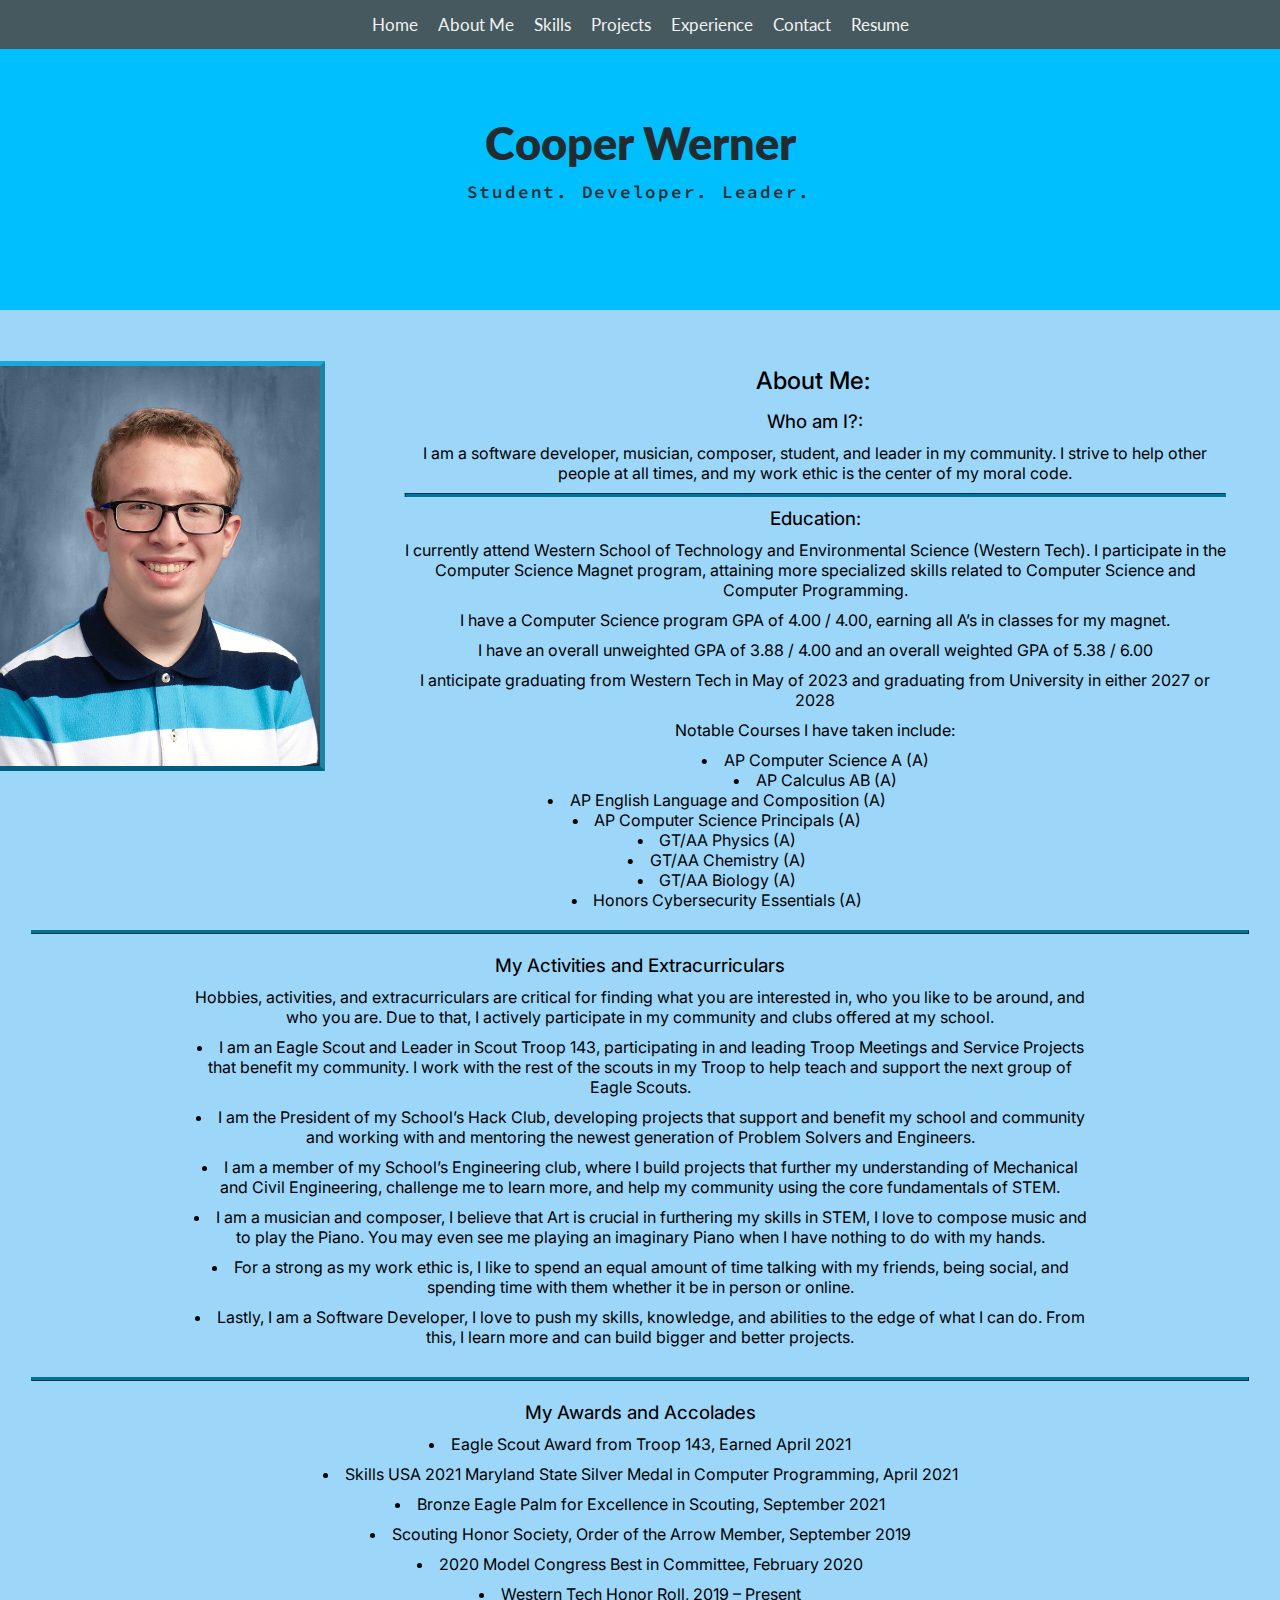
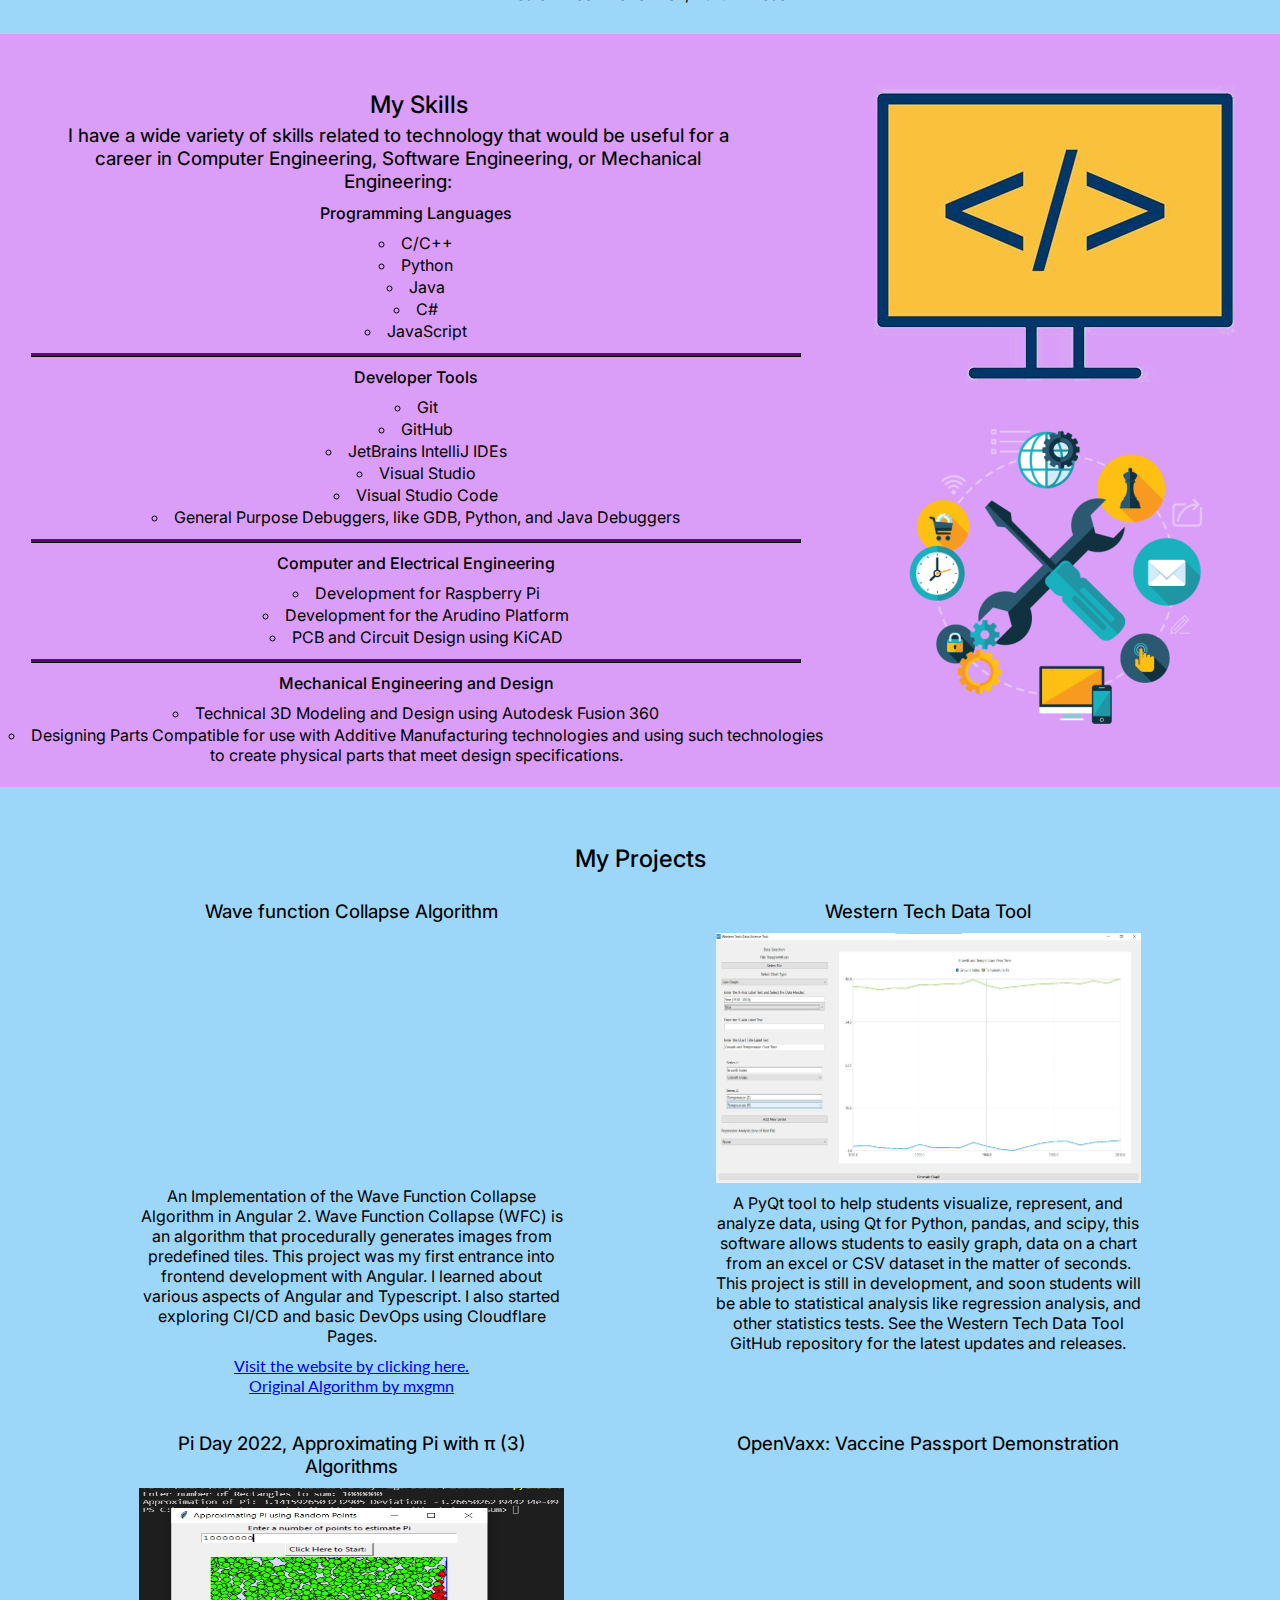
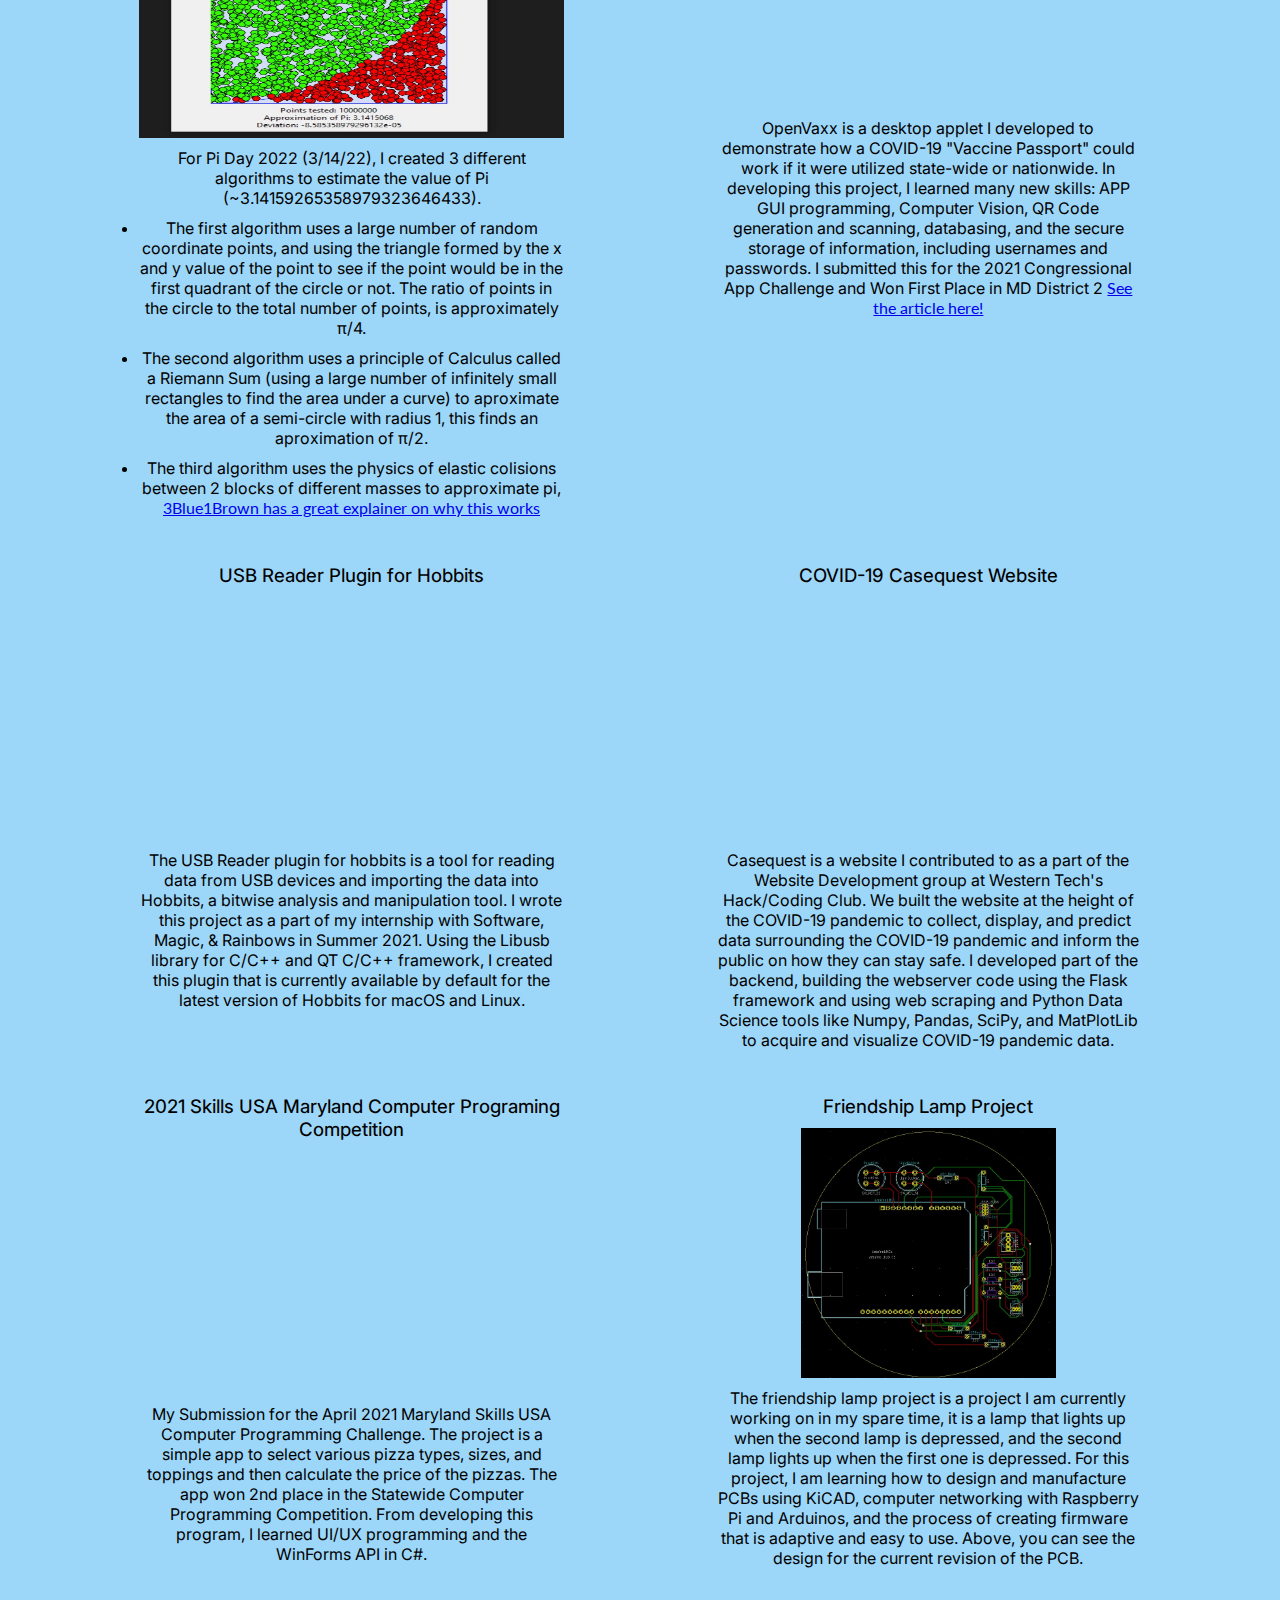
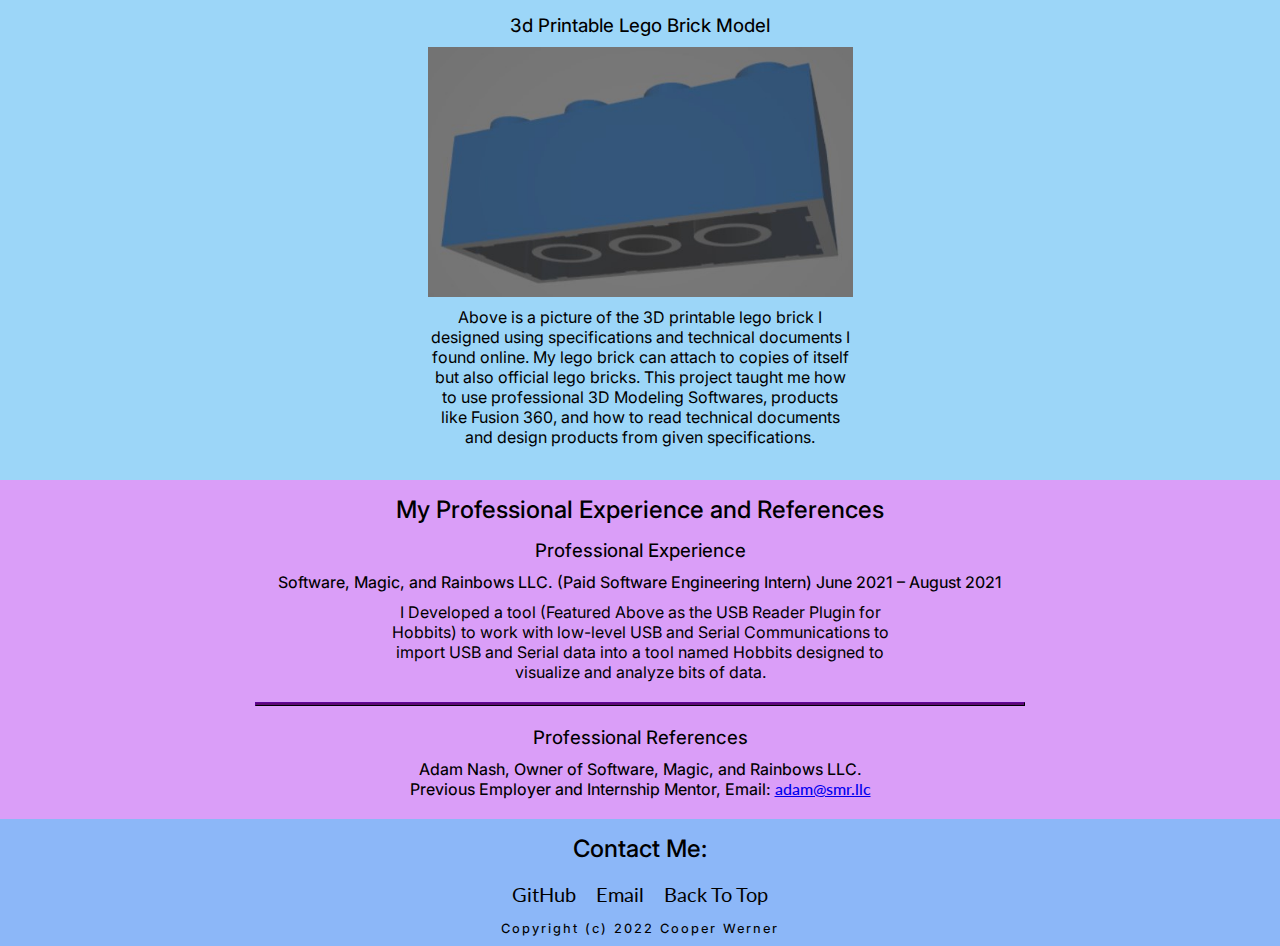
==== index.html @ 03517756 "fix(typo): fix typos in index.html" ====
<!DOCTYPE html>

<html>
    <head>
        <meta charset="utf-8">
        <meta http-equiv="X-UA-Compatible" content="IE=edge">
        <meta http-equiv='cache-control' content='no-cache'> 
        <meta http-equiv='expires' content='0'> 
        <meta http-equiv='pragma' content='no-cache'>
        <title>Cooper Werner</title>
        <meta name="description" content="">
        <meta name="viewport" content="width=device-width, initial-scale=1">
        <link rel="stylesheet" href="assets/css/portfolio.css">
        <link rel="shortcut icon" type="image/jpg" href="assets/img/favicon.png">
    </head>
    <body>
        <header>
        <!-- The Modal -->
        <div id="myModal" class="modal">
            <!-- Modal content -->
            <div class="modal-content">
            <span class="close">&times;</span>
            <h2>Contact Me: </h2>
            <div class="contact">
                <a href="https://github.com/CooperW824" target="none">GitHub</a>
                <!-- <a href="https://linkedin.com" target="none">LinkedIn</a> -->
                <a href="mailto:cooperwerner824@gmail.com">Email</a>       
            </div>
            </div>
        </div>
        <div class="topnav" id="top_nav">
            <a class="nav" href="#home">Home</a>
            <a class="nav" href="#about">About Me</a>
            <a class="nav" href="#skills">Skills</a> 
            <a class="nav" href="#projects">Projects</a>
            <a class="nav" href="#experience">Experience</a>
            <a class="nav" id="contact">Contact</a>
            <a class="nav" href="assets/downloadables/CooperWernerResume2021.pdf" download="">Resume</a>
        </div>
        <div id="home" class="banner">
            <div id="bannerText">
                <h1>Cooper Werner</h1>
                <div class = "typewriter"> 
                    <p>Student. Developer. Leader.</p>
                </div>
            </div>
            
        </div>    
        </header>
        <div id="about">
            <div id="pad"></div>
            <div id="about_img">
                <img src="assets/img/cooperwerner.JPG" alt ="cooperwerner.jpg">
            </div>
            <div id="about_text">               
                <h2>About Me:</h2>
                <h3>Who am I?: </h3>
                <p>I am a software developer, musician, composer, student, and leader in my community. I strive to help other people at all times, and my work ethic is the center of my moral code. </p>
                <hr class="aboutHr">
                <div id="education">
                    <h3>Education:</h3>
                    <p>I currently attend Western School of Technology and Environmental Science (Western Tech). I participate in the Computer Science Magnet program, attaining more specialized skills related to Computer Science and Computer Programming.</p>
                    <p>I have a Computer Science program GPA of 4.00 / 4.00, earning all A’s in classes for my magnet.</p>
                    <p>I have an overall unweighted GPA of 3.88 / 4.00 and an overall weighted GPA of 5.38 / 6.00 </p>
                    <p>I anticipate graduating from Western Tech in May of 2023 and graduating from University in either 2027 or 2028</p>
                    <p>Notable Courses I have taken include:</p>
                        <ul id="courseList">
                            <li>AP Computer Science A (A)</li>    
                            <li>AP Calculus AB (A)</li>    
                            <li>AP English Language and Composition (A)</li>
                            <li>AP Computer Science Principals (A)</li>    
                            <li>GT/AA Physics (A)</li>   
                            <li>GT/AA Chemistry (A)</li>    
                            <li> GT/AA Biology (A)</li>   
                            <li>Honors Cybersecurity Essentials (A)</li>                   
                        </ul>
                </div>
            </div>
            <hr class="bigRule">
            <div id="pad5"></div>
            <div id="activities">
                <h3>My Activities and Extracurriculars</h3>
                <p>Hobbies, activities, and extracurriculars are critical for finding what you are interested in, who you like to be around, and who you are. Due to that, I actively participate in my community and clubs offered at my school.</p>
                <ul id="activeList">
                    <li>I am an Eagle Scout and Leader in Scout Troop 143, participating in and leading Troop Meetings and Service Projects that benefit my community. I work with the rest of the scouts in my Troop to help teach and support the next group of Eagle Scouts.</li>
                    <li>I am the President of my School’s Hack Club, developing projects that support and benefit my school and community and working with and mentoring the newest generation of Problem Solvers and Engineers.</li>
                    <li>I am a member of my School’s Engineering club, where I build projects that further my understanding of Mechanical and Civil Engineering, challenge me to learn more, and help my community using the core fundamentals of STEM. </li>
                    <li>I am a musician and composer, I believe that Art is crucial in furthering my skills in STEM, I love to compose music and to play the Piano. You may even see me playing an imaginary Piano when I have nothing to do with my hands.</li>
                    <li>For a strong as my work ethic is, I like to spend an equal amount of time talking with my friends, being social, and spending time with them whether it be in person or online.</li>
                    <li>Lastly, I am a Software Developer, I love to push my skills, knowledge, and abilities to the edge of what I can do. From this, I learn more and can build bigger and better projects. </li>
                </ul>
            </div>
            <hr class="bigRule">
            <div id="pad5"></div>
            <div id="awards">
                <h3>My Awards and Accolades</h3>
                <ul id="awardList">
                    <li>Eagle Scout Award from Troop 143, Earned April 2021</li>
                    <li>Skills USA 2021 Maryland State Silver Medal in Computer Programming, April 2021</li>
                    <li>Bronze Eagle Palm for Excellence in Scouting, September 2021</li>
                    <li>Scouting Honor Society, Order of the Arrow Member, September 2019</li>
                    <li>2020 Model Congress Best in Committee, February 2020</li>
                    <li>Western Tech Honor Roll, 2019 – Present</li>  
                </ul>
            </div>
        </div> 
        
        <div id="skills">
            <div id="pad"></div>
            <div id="skills_img">
                <img src="assets/img/programming.png" alt="programming picture">
                <img id = "Brick3D" src="assets/img/0_2hDtrnQa_8jv6S0K.png" alt="programming picture 2">
            </div>
            <h2>My Skills</h2>
            <div id="skills_text">
                <h3>I have a wide variety of skills related to technology that would be useful for a career in Computer Engineering, Software Engineering, or Mechanical Engineering:</h3>
                <ul id="skills_types">
                    <li>
                        <p class="skill_header">Programming Languages</p>
                        <ul class="skill_list">
                            <li>C/C++</li>
                            <li>Python</li>
                            <li>Java</li>
                            <li>C#</li>
                            <li>JavaScript</li>
                        </ul>
                    </li> 
                    <div id="pad5"></div>
                    <hr id="skillRule">                    
                    <li>
                        <p class="skill_header">Developer Tools</p>
                        <ul class="skill_list">
                            <li>Git</li>
                            <li>GitHub</li>
                            <li>JetBrains IntelliJ IDEs</li>
                            <li>Visual Studio</li>
                            <li>Visual Studio Code</li>
                            <li>General Purpose Debuggers, like GDB, Python, and Java Debuggers</li>
                        </ul>
                    </li>
                    <div id="pad5"></div>
                    <hr id="skillRule">                   
                    <li>
                        <p class="skill_header">Computer and Electrical Engineering</p>
                        <ul class="skill_list">
                            <li>Development for Raspberry Pi</li>
                            <li>Development for the Arudino Platform</li>
                            <li>PCB and Circuit Design using KiCAD</li>
                        </ul>
                    </li>
                    <div id="pad5"></div>
                    <hr id="skillRule">                   
                    <li>
                        <p class="skill_header">Mechanical Engineering and Design</p>
                        <ul class="skill_list">
                            <li>Technical 3D Modeling and Design using Autodesk Fusion 360</li>
                            <li>Designing Parts Compatible for use with Additive Manufacturing technologies and using such technologies to create physical parts that meet design specifications.</li>
                        </ul>
                    </li>
                </ul>
                <div id="pad5"></div>
                <div id="pad5"></div>
            </div>
        </div>
        <div id="projects">
            <div id="pad"></div>
            <h2>My Projects </h2>
            <div id="projectsFlex">
                <div class="projectBox">
                    <h3>Wave function Collapse Algorithm</h3>
                    <embed src="https://wave-function-collapse.pages.dev" style="width:100%; height: 239px;"> 
                    <p>
                        An Implementation of the Wave Function Collapse Algorithm in Angular 2. Wave Function Collapse (WFC) is an algorithm that procedurally
                        generates images from predefined tiles. This project was my first entrance into frontend development with Angular. I learned about various aspects of Angular and
                        Typescript. I also started exploring CI/CD and basic DevOps using Cloudflare Pages.                        
                    </p>
                    <div id="links">
                        <a href="https://wave-function-collapse.pages.dev">Visit the website by clicking here.</a>
                        <br>
                        <a href="https://github.com/mxgmn/WaveFunctionCollapse">Original Algorithm by mxgmn</a>
                    </div>
                </div>
                <div class="projectBox">
                    <h3>Western Tech Data Tool</h3>
                    <div id="projectPicture2"><img src="assets/img/WTDataTool.jpg" alt="PCB design"></div>   
                    <p>
                        A PyQt tool to help students visualize, represent, and analyze data, using Qt for Python, pandas, and scipy, this
                        software allows students to easily graph, data on a chart from an excel or CSV dataset in the matter of seconds. 
                        This project is still in development, and soon students will be able to statistical analysis like regression analysis,
                        and other statistics tests. See the Western Tech Data Tool GitHub repository for the latest updates and releases.                        
                    </p>
                </div>
                <div class="projectBox">
                    <h3>Pi Day 2022, Approximating Pi with π (3) Algorithms </h3>
                    <div id="projectPicture2"><img src="assets/img/EstimatingPi.jpg" alt="PCB design"></div>   
                    <p>
                        For Pi Day 2022 (3/14/22), I created 3 different algorithms to estimate the value of Pi (~3.14159265358979323646433).                           
                    </p>
                    <ul>
                        <li>The first algorithm uses a large number of random coordinate points, and using the triangle formed by the x and y value of the point
                            to see if the point would be in the first quadrant of the circle or not. The ratio of points in the circle to the total number of points, is approximately π/4.
                        </li>
                        <li>
                            The second algorithm uses a principle of Calculus called a Riemann Sum (using a large number of infinitely small rectangles to find the area under a curve)
                             to aproximate the area of a semi-circle with radius 1, this finds an aproximation of π/2.
                        </li>
                        <li>
                            The third algorithm uses the physics of elastic colisions between 2 blocks of different masses to approximate pi, 
                            <a href="https://www.youtube.com/watch?v=jsYwFizhncE">3Blue1Brown has a great explainer on why this works</a>
                        </li>
                    </ul>
                </div>
                <div class="projectBox">
                    <h3>OpenVaxx: Vaccine Passport Demonstration</h3>
                    <iframe width="100%" height="239" src="https://www.youtube.com/embed/t2nIKnYKtTw" title="YouTube video player" frameborder="0" allow="accelerometer; autoplay; clipboard-write; encrypted-media; gyroscope; picture-in-picture" allowfullscreen></iframe>
                    <p>
                        OpenVaxx is a desktop applet I developed to demonstrate how a COVID-19 "Vaccine Passport" could work if it were utilized state-wide or nationwide.
                         In developing this project, I learned many new skills: APP GUI programming, Computer Vision, QR Code generation and scanning, databasing, 
                         and the secure storage of information, including usernames and passwords. I submitted this for the 2021 Congressional App Challenge and Won First Place in MD District 2
                         <a href = "https://www.congressionalappchallenge.us/21-MD02/"> See the article here!</a>
                    </p>
                </div>
                <div class="projectBox">
                    <h3>USB Reader Plugin for Hobbits</h3>
                    <iframe width="100%" height="239" src="https://www.youtube.com/embed/eZGY9nt4B2k" title="YouTube video player" frameborder="0" allow="accelerometer; autoplay; clipboard-write; encrypted-media; gyroscope; picture-in-picture" allowfullscreen></iframe>
                    <p>
                        The USB Reader plugin for hobbits is a tool for reading data from USB devices and importing the data into Hobbits, a bitwise analysis and manipulation tool. 
                        I wrote this project as a part of my internship with Software, Magic, & Rainbows in Summer 2021. Using the Libusb library for C/C++ and QT C/C++ framework,
                         I created this plugin that is currently available by default for the latest version of Hobbits for macOS and Linux. 
                    </p>
                </div>
                <div class="projectBox">
                    <h3>COVID-19 Casequest Website</h3>
                    <embed src="https://casequest.pythonanywhere.com/" style="width:100%; height: 239px;">
                    <p>
                        Casequest is a website I contributed to as a part of the Website Development group at Western Tech's Hack/Coding Club. 
                        We built the website at the height of the COVID-19 pandemic to collect, display, and predict data surrounding the COVID-19 pandemic and inform the public on how they can stay safe. 
                        I developed part of the backend, building the webserver code using the Flask framework and using web scraping and Python Data Science tools like Numpy, Pandas, SciPy, and MatPlotLib
                        to acquire and visualize COVID-19 pandemic data.
                    </p>
                </div>
                <div class="projectBox">
                    <h3>2021 Skills USA Maryland Computer Programing Competition</h3>
                    <iframe width="100%" height="239" src="https://www.youtube.com/embed/VLElv8ggwFc" title="YouTube video player" frameborder="0" allow="accelerometer; autoplay; clipboard-write; encrypted-media; gyroscope; picture-in-picture" allowfullscreen></iframe>
                    <p>
                        My Submission for the April 2021 Maryland Skills USA Computer Programming Challenge. The project is a simple app to select various pizza types,
                         sizes, and toppings and then calculate the price of the pizzas. The app won 2nd place in the Statewide Computer Programming Competition. 
                         From developing this program, I learned UI/UX programming and the WinForms API in C#.
                    </p>
                </div>
                <div class="projectBox">
                    <h3>Friendship Lamp Project</h3>
                    <div id="projectPicture"><img src="assets/img/friendshipLamp.jpg" alt="PCB design"></div>   
                    <p>
                        The friendship lamp project is a project I am currently working on in my spare time, it is a lamp that lights up when the second lamp is depressed,
                         and the second lamp lights up when the first one is depressed. For this project, I am learning how to design and manufacture PCBs using KiCAD, 
                         computer networking with Raspberry Pi and Arduinos, and the process of creating firmware that is adaptive and easy to use. 
                         Above, you can see the design for the current revision of the PCB. 
                    </p>
                </div>
                <div class="projectBox">
                    <h3>3d Printable Lego Brick Model</h3>
                    <div id="projectPicture2"><img src="assets/img/legoModel.jpg" alt="Lego Model"></div>
                    <p>
                        Above is a picture of the 3D printable lego brick I designed using specifications and technical documents I found online. 
                        My lego brick can attach to copies of itself but also official lego bricks. This project taught me how to use professional 3D Modeling Softwares, 
                        products like Fusion 360, and how to read technical documents and design products from given specifications.
                    </p>
                </div>
            </div>
            <div id="pad5"></div>
        </div>
        <div id="experience">
            <div id="pad5"></div>
            <h2>My Professional Experience and References</h2>
            <h3>Professional Experience</h3>
            <ul>
                <li>
                        <h4>Software, Magic, and Rainbows LLC. (Paid Software Engineering Intern) June 2021 – August 2021 <br></h4>
                        <p>I Developed a tool (Featured Above as the USB Reader Plugin for Hobbits) to work with low-level USB and Serial Communications to import USB and Serial data into a tool named Hobbits designed to visualize and analyze bits of data.</p>
                </li>
            </ul>
            <div id="pad5"></div>
            <hr id="skillRule"> 
            <div id="pad5"></div>
            <h3>Professional References</h3>
            <ul>
                <li>
                    <h4 class="reference">Adam Nash, Owner of Software, Magic, and Rainbows LLC. Previous Employer and Internship Mentor, Email: <a href="mailto:adam@smr.llc">adam@smr.llc</a></h4>                   
                </li>
            </ul>
            <div id="pad5"></div>
        </div>
        <footer>
            <div id="pad5"></div>
            <h2>Contact Me: </h2>
            <div class="contact">
                <a href="https://github.com/CooperW824" target="none">GitHub</a>
                <!-- <a href="https://linkedin.com" target="none">LinkedIn</a> -->
                <a href="mailto:cooperwerner824@gmail.com">Email</a>       
                <a href="#home">Back To Top</a>
            </div>
            <p>Copyright (c) 2022 Cooper Werner</p>
        </footer>
       <script src="assets/js/main.js" async defer></script>
    </body>
</html>
---- assets/css/portfolio.css ----
@import url(https://fonts.googleapis.com/css?family=Lato:400,300,100,700,900);
@import url('https://fonts.googleapis.com/css2?family=Source+Code+Pro:ital@1&display=swap');
@import url('https://fonts.googleapis.com/css2?family=Inter:wght@100;200;300;400;500;600;700;800;900&display=swap');

*{
  margin: 0;
  padding: 0;
}

h1, a{
  font-family: 'Lato';
}

h1 {
  font-size: 2.8em;
  padding: 10px 0;
  font-weight: 800;
  padding-top: 0 0;
}

h2{
  text-align: center;
  padding: 5px;
  font-family: 'Inter', sans-serif;
  font-weight: 500;
}

h3, h4{
  text-align: center;
  font-family: 'Inter', sans-serif;
  font-weight: 450;
  padding: 10px auto;
  margin: 10px auto;
}

p{
  text-align: center;
  font-family: 'Inter', sans-serif;
  font-weight: 400;
  padding: 10px auto;
  margin: 10px auto;
}
 
.skill_header {
  font-family: 'Inter', sans-serif;
  font-weight: 500;
}

header p, footer p {
  font-size: 1.1em;
  font-weight: 600;
  letter-spacing: 2px;
  font-family: 'Source Code Pro', monospace;
  padding: 1px 0;
}

.banner {
  width: 100%;
  padding: 80px 0;
  text-align: center;
  background: rgb(0, 191, 255);
  color: rgb(33, 44, 48);
  height: 150px;
  display: flex;
  align-items: center;
  justify-content: center;
}

.topnav {
    background-color: rgb(70, 89, 95);
    display: flex;
    align-items: center;
    justify-content: center;
    flex-wrap: wrap;
    position: fixed;
    width: 100%;
    z-index: 10;
  }
  
  /* Style the links inside the navigation bar */
  .topnav a {
    color: #f2f2f2;
    text-align: center;
    padding: 14px 10px;
    text-decoration: none;
    font-size: 17px;
    position: relative;
  }
  
  /* Change the color of links on hover */
  .topnav a:hover {
    background-color: #ddd;
    color: black;
  }

  .topnav .active{
    background-color: rgb(140, 183, 248);
    color: rgb(0,0,0)
  }

  header{
    white-space: nowrap;
  }

  .typewriter p {
    overflow: hidden; /* Ensures the content is not revealed until the animation */
    border-right: 2px solid rgba(255, 255, 255, 0); /* The typwriter cursor */
    white-space: nowrap; /* Keeps the content on a single line */
    margin: 0 auto; /* Gives that scrolling effect as the typing happens */
    letter-spacing: .1em; /* Adjust as needed */
    animation: 
      typing 6.0s steps(60), 
      blink-caret .6s 11.0;
  }
  
  /* The typing effect */
  @keyframes typing {
    from { width: 0 }
    to { width: 335px }
  }
  
  /* The typewriter cursor effect */
  @keyframes blink-caret {
    from, to { border-color: rgb(255, 255, 255); }
    50% { border-color: transparent }
  }

  #about{
    background-color: rgb(156, 214, 248);
  }

  #about .aboutHr{
    width: 80%;
    border-color: rgb(0, 115, 153);
    background-color: rgb(0, 115, 153);
    margin: 0 auto;
    height: 2px;
  }

  #courseList{
    margin: 0 auto;
    padding: 0px;
    font-family: "Inter", sans-serif;
    list-style-position: inside;
    text-align: center;
    position: relative;
  }
  
   #about_img img{
    width: 25%;
    height: 25%;
    float: left;
    border-top: rgb(25, 168, 216) solid 5px;
    border-right: rgb(31, 130, 163) solid 5px;
    border-bottom: rgb(0, 96, 128)solid 5px;
  }

  .bigRule {
    width: 95%;
    border-color: rgb(0, 115, 153);
    border-style: outset;
    background-color: rgb(0, 115, 153);
    margin: auto;
    height: 2px;
  }

  #pad {
    padding: 2%;
  }

  #about_text{
    max-width: 80%;
    margin: 0 auto;
    text-align: center;
    position: relative;
    left: 50%;
    top: 50%;
    padding-bottom: 20px;
    transform: translate(-55%);
  }

  #activities, #awards{
    max-width: 70%;
    margin: 0 auto;
    text-align: center;
    padding-bottom: 20px;
  }

  #activeList, #awardList{
      margin: 0 auto;
      padding: 0px;
      font-family: "Inter", sans-serif;
      list-style-position: inside;
      text-align: center;
      position: relative;
  }

 #activeList li, #awardList li{
    padding-bottom: 10px;
  }

  #skills{
    background-color: rgb(218, 158, 248);
  }

  #skills_img{
    width: 35%;
    float: right;
  }

  #skills_img img{
    max-width: 100%;
    margin: 0 auto;
    display: flex;
    align-items: center;
  }

  .skill_list{
    margin: 0 auto;
    font-family: "Inter", sans-serif;
    list-style-position: inside;
    text-align: center;
    position: relative;
  }

  .skill_list li{
    padding-bottom: 2px;
  }

  .skill_list p{
    font-size: 1.5em;
  }

  #skills h3{
    max-width: 80%;
    margin: 0 auto;
    padding: 0px;
    text-align: center;
    position: relative;
    transform: translateX(-8%);
  }

  #pad5{
    padding: 5px;
  }

  #skillRule{
    width: 60%;
    border-color: rgb(44, 2, 71);
    border-style: outset;
    background-color: rgb(92, 7, 117);
    margin: 0 auto;
    height: 2px;
  }

  #projects{
    background-color: rgb(156, 214, 248);
  }

  #projectsFlex{
    display: flex;
    flex-direction: row;
    flex-wrap: wrap;
    justify-content: space-evenly;
    align-items: center;
  }

  .projectBox{
    width: 425px;
    padding: 1%;
    align-self: flex-start;
  }

  .projectBox #links{
    text-align: center;
  }

  .projectBox li{
    text-align: center;
    font-family: 'Inter', sans-serif;
    font-weight: 400;
    padding: 10px auto;
    margin: 10px auto;
  }

  #projectPicture{
    height: 250px;
    width: 60%;
    margin: auto;
  }

  #projectPicture img{
    height: 100%;
    width: 100%;
  }

  #projectPicture2{
    height: 250px;
    width: 100%;
    margin: auto;
  }

  #projectPicture2 img{
    height: 100%;
    width: 100%;
  }

  #experience{
    background-color: rgb(218, 158, 248);
  }


  #experience .reference, #experience p{
    max-width: 500px;
  }

footer{
  background-color:rgb(140, 183, 248);
}

footer h2{
  color: rgb(0,0,0)
}

.contact{
  display: flex;
  align-items: center;
  justify-content: center;
  background-color: rgb(140, 183, 248);

}

.contact a {
  float: right;
  color: rgb(0,0,0);
  text-align: center;
  padding: 14px 10px;
  text-decoration: none;
  font-size: 20px;
}

/* Change the color of links on hover */
.contact a:hover {
  background-color: #ddd;
  color: black;
}

footer p{
  text-align: center;
  font-family: 'Inter', sans-serif;
  font-weight: 450;
  padding: 0 auto;
  padding-bottom: 10px;
  margin: auto;
  font-size: .8em;
  background-color: rgb(140, 183, 248);
  color: rgb(0,0,0);
}
/* The Modal (background) */
.modal {
  display: none; /* Hidden by default */
  position: fixed; /* Stay in place */
  z-index: 1; /* Sit on top */
  padding-top: 100px; /* Location of the box */
  left: 0;
  top: 0;
  width: 100%; /* Full width */
  height: 100%; /* Full height */
  overflow: auto; /* Enable scroll if needed */
  background-color: rgb(0,0,0); /* Fallback color */
  background-color: rgba(0,0,0,0.4); /* Black w/ opacity */
}

/* Modal Content */
.modal-content {
  background-color: rgb(140, 183, 248);
  margin: auto;
  padding: 20px;
  border: 1px solid rgb(140, 183, 248);
  width: 80%;
}

/* The Close Button */
.close {
  color: #525050;
  float: right;
  font-size: 28px;
  font-weight: 600;
  width: 20px;
  height: 20px;
}

.close:hover,
.close:focus {
  color: #000;
  text-decoration: none;
  cursor: pointer;
}
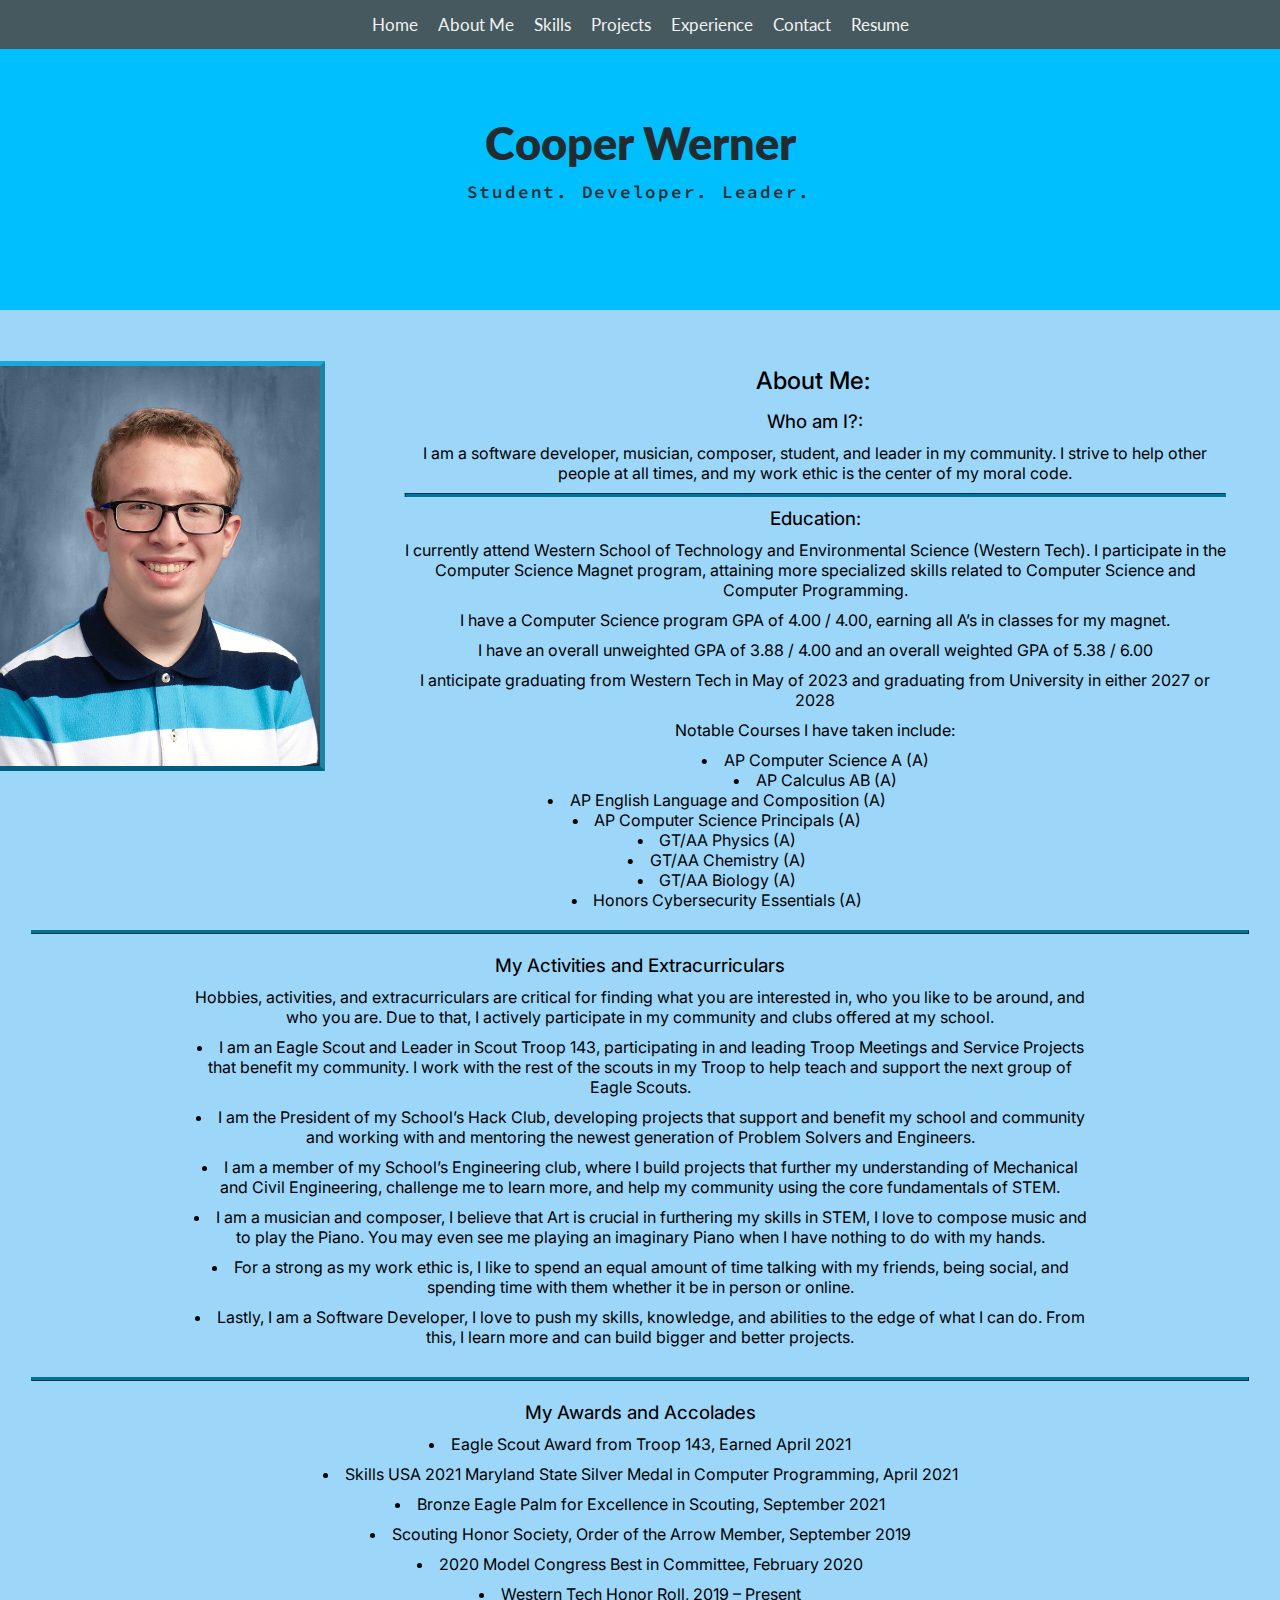
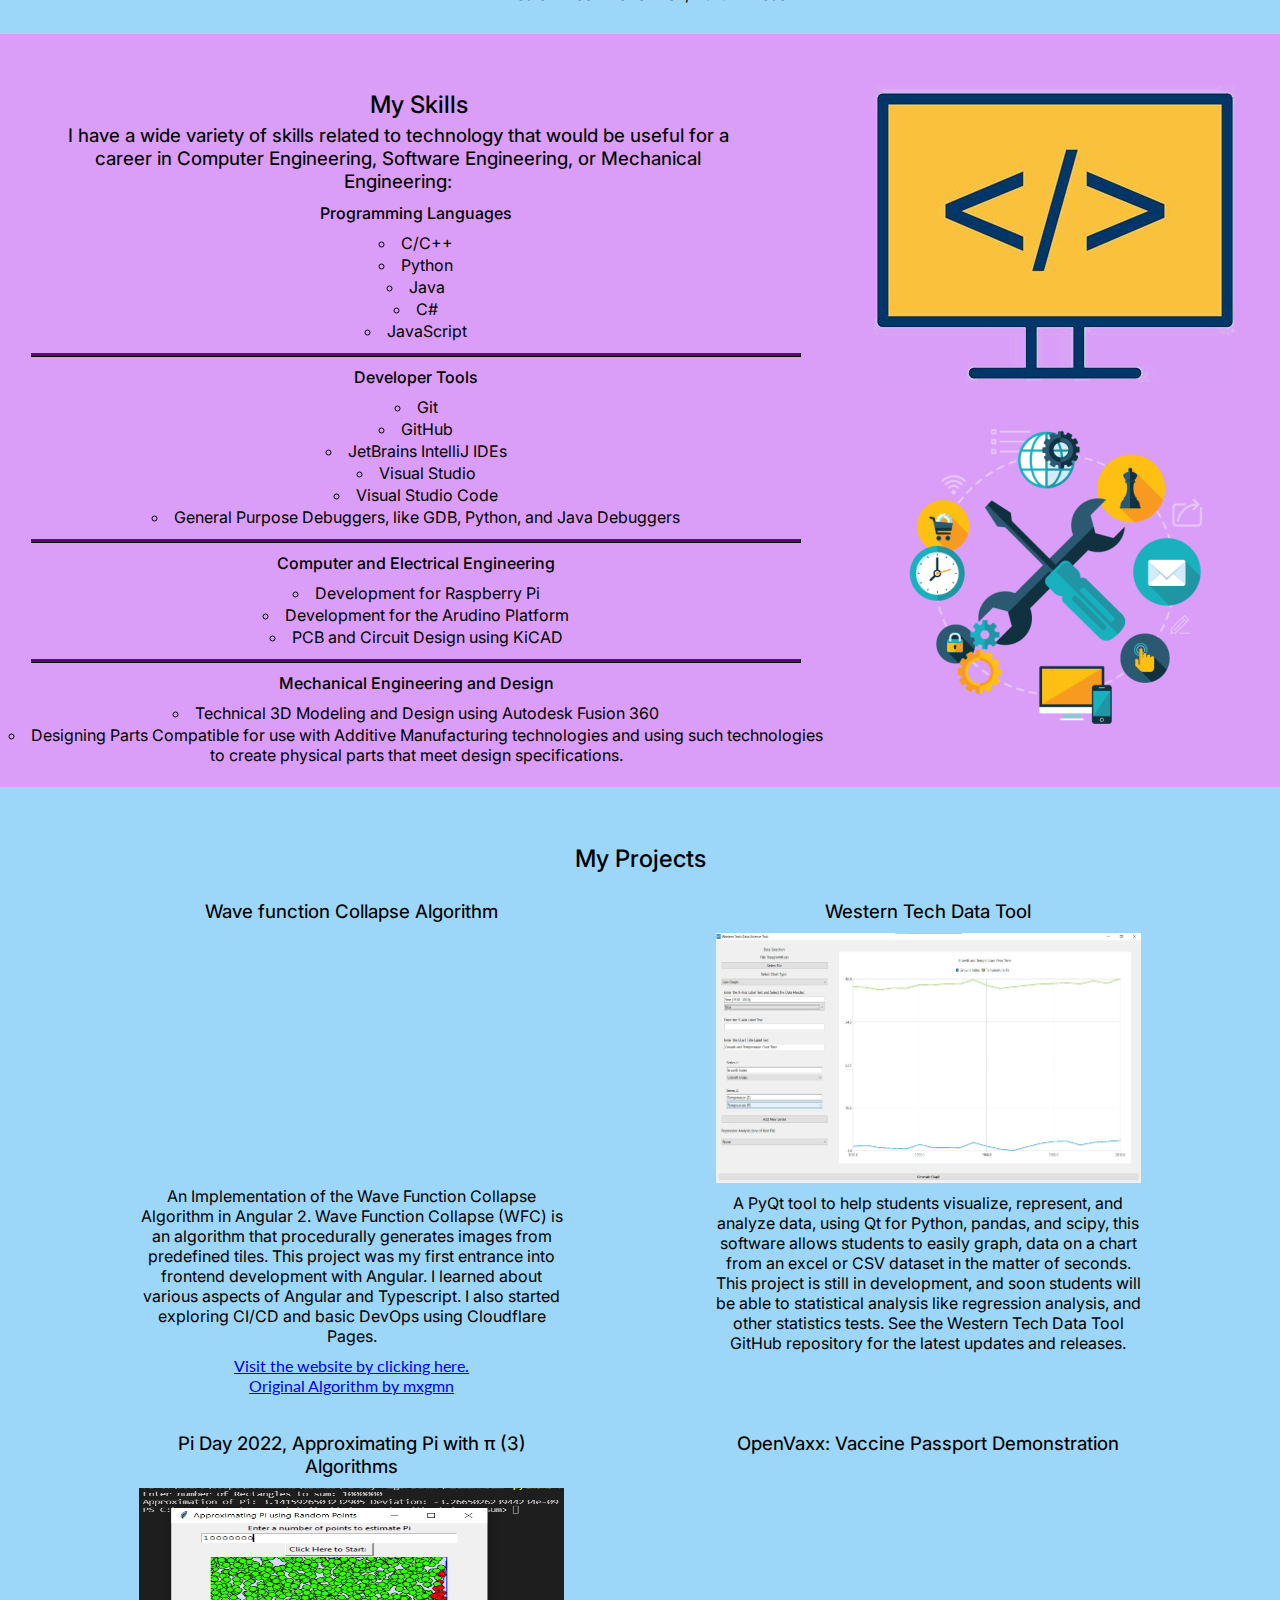
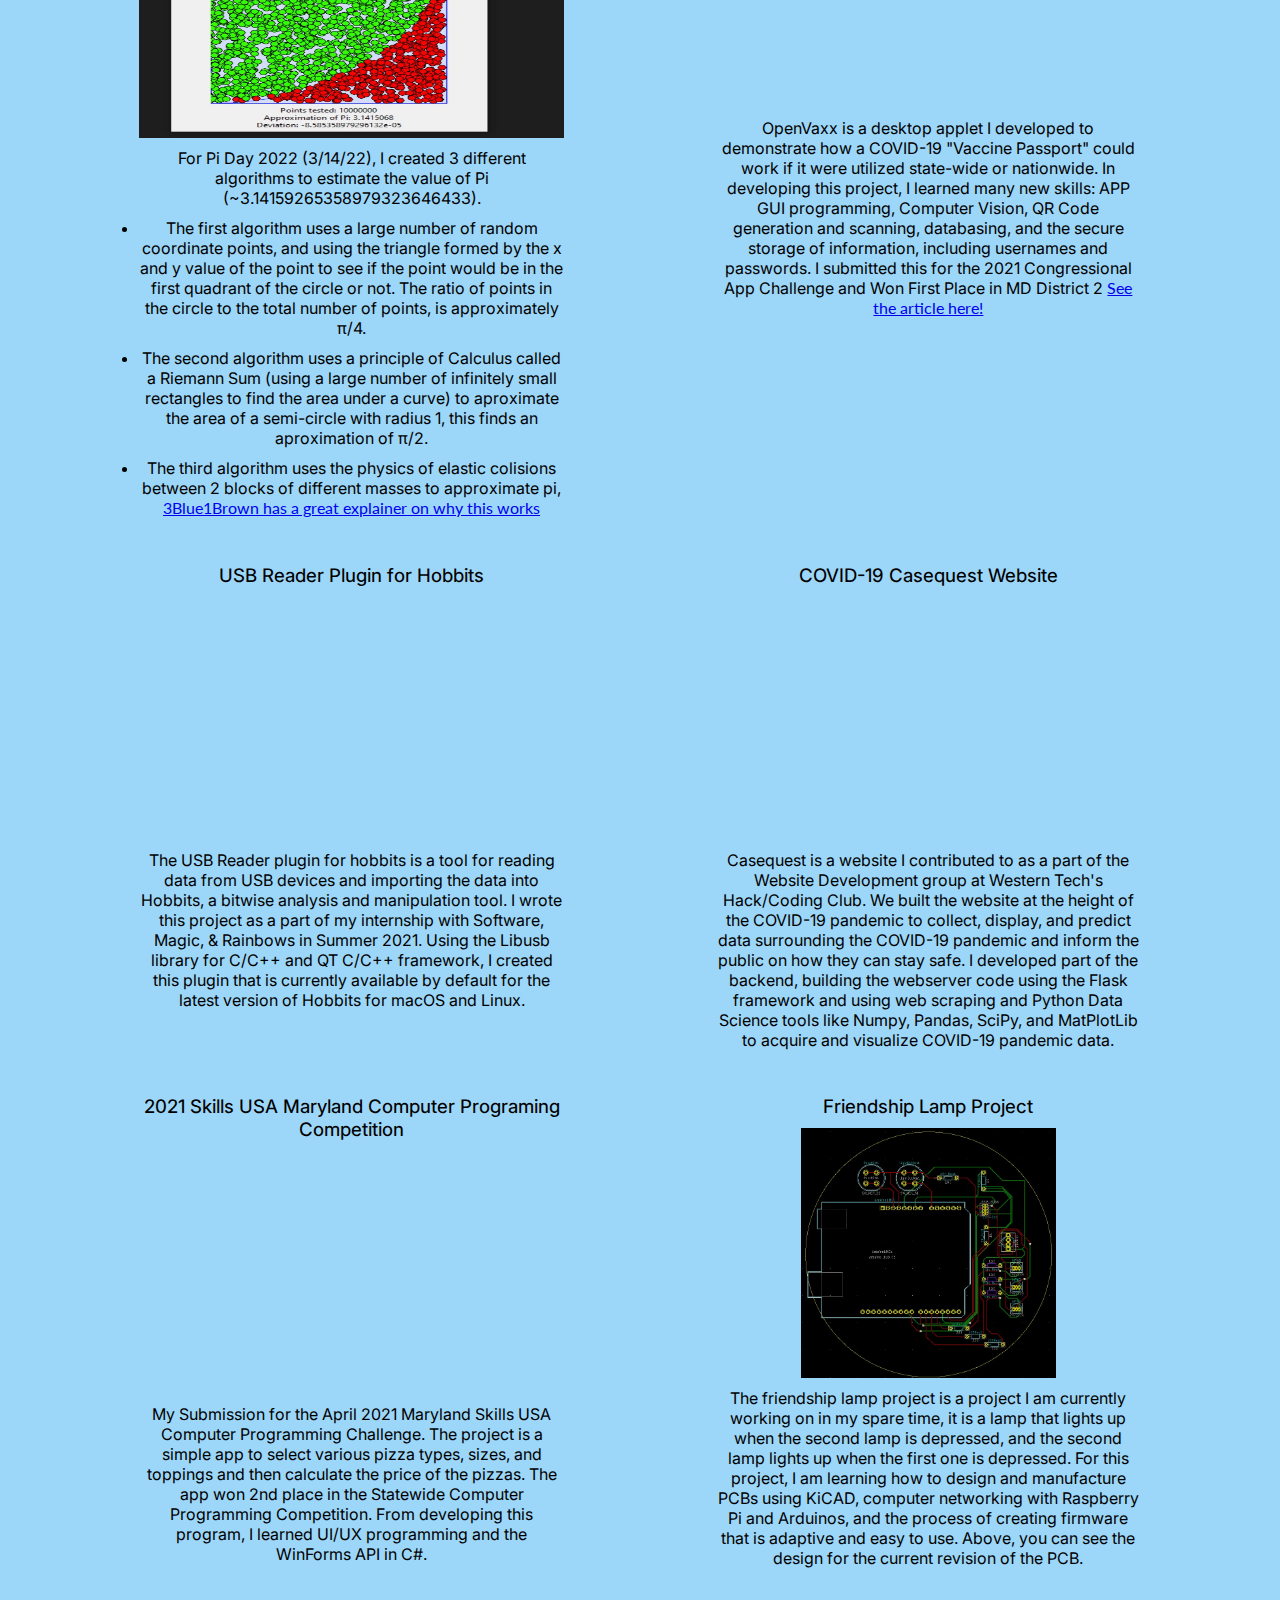
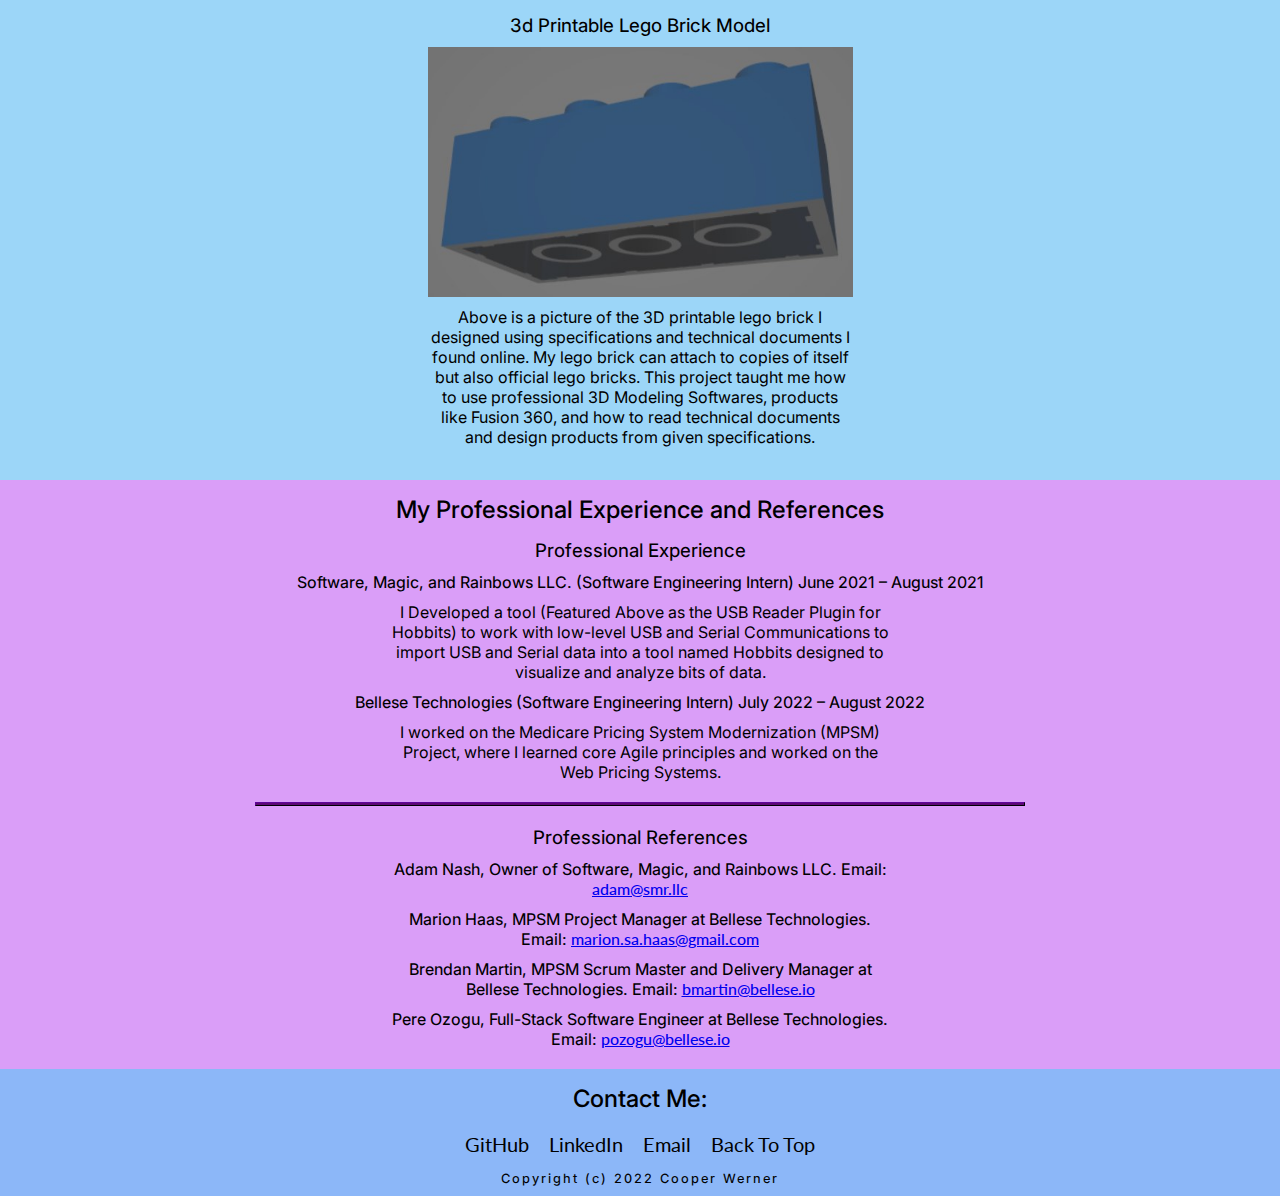
==== commit 329c9025: "Update Professional References" ====
--- a/index.html
+++ b/index.html
@@ -23,7 +23,7 @@
             <h2>Contact Me: </h2>
             <div class="contact">
                 <a href="https://github.com/CooperW824" target="none">GitHub</a>
-                <!-- <a href="https://linkedin.com" target="none">LinkedIn</a> -->
+                <a href="https://www.linkedin.com/in/cooper-werner-2b2871248/" target="none">LinkedIn</a>
                 <a href="mailto:cooperwerner824@gmail.com">Email</a>       
             </div>
             </div>
@@ -276,8 +276,12 @@
             <h3>Professional Experience</h3>
             <ul>
                 <li>
-                        <h4>Software, Magic, and Rainbows LLC. (Paid Software Engineering Intern) June 2021 – August 2021 <br></h4>
-                        <p>I Developed a tool (Featured Above as the USB Reader Plugin for Hobbits) to work with low-level USB and Serial Communications to import USB and Serial data into a tool named Hobbits designed to visualize and analyze bits of data.</p>
+                    <h4>Software, Magic, and Rainbows LLC. (Software Engineering Intern) June 2021 – August 2021 <br></h4>
+                    <p>I Developed a tool (Featured Above as the USB Reader Plugin for Hobbits) to work with low-level USB and Serial Communications to import USB and Serial data into a tool named Hobbits designed to visualize and analyze bits of data.</p>
+                </li>
+                <li>
+                    <h4>Bellese Technologies (Software Engineering Intern) July 2022 – August 2022 <br></h4>
+                    <p>I worked on the Medicare Pricing System Modernization (MPSM) Project, where I learned core Agile principles and worked on the Web Pricing Systems.</p>
                 </li>
             </ul>
             <div id="pad5"></div>
@@ -286,7 +290,16 @@
             <h3>Professional References</h3>
             <ul>
                 <li>
-                    <h4 class="reference">Adam Nash, Owner of Software, Magic, and Rainbows LLC. Previous Employer and Internship Mentor, Email: <a href="mailto:adam@smr.llc">adam@smr.llc</a></h4>                   
+                    <h4 class="reference">Adam Nash, Owner of Software, Magic, and Rainbows LLC. Email: <a href="mailto:adam@smr.llc">adam@smr.llc</a></h4>                   
+                </li>
+                <li>
+                    <h4 class="reference">Marion Haas, MPSM Project Manager at Bellese Technologies. Email: <a href="mailto:marion.sa.haas@gmail.com">marion.sa.haas@gmail.com</a></h4>                   
+                </li>
+                <li>
+                    <h4 class="reference">Brendan Martin, MPSM Scrum Master and Delivery Manager at Bellese Technologies. Email: <a href="mailto:bmartin@bellese.io">bmartin@bellese.io</a></h4>                   
+                </li>
+                <li>
+                    <h4 class="reference">Pere Ozogu, Full-Stack Software Engineer at Bellese Technologies. Email: <a href="mailto:pozogu@bellese.io">pozogu@bellese.io</a></h4>                   
                 </li>
             </ul>
             <div id="pad5"></div>
@@ -296,7 +309,7 @@
             <h2>Contact Me: </h2>
             <div class="contact">
                 <a href="https://github.com/CooperW824" target="none">GitHub</a>
-                <!-- <a href="https://linkedin.com" target="none">LinkedIn</a> -->
+                <a href="https://www.linkedin.com/in/cooper-werner-2b2871248/" target="none">LinkedIn</a>
                 <a href="mailto:cooperwerner824@gmail.com">Email</a>       
                 <a href="#home">Back To Top</a>
             </div>
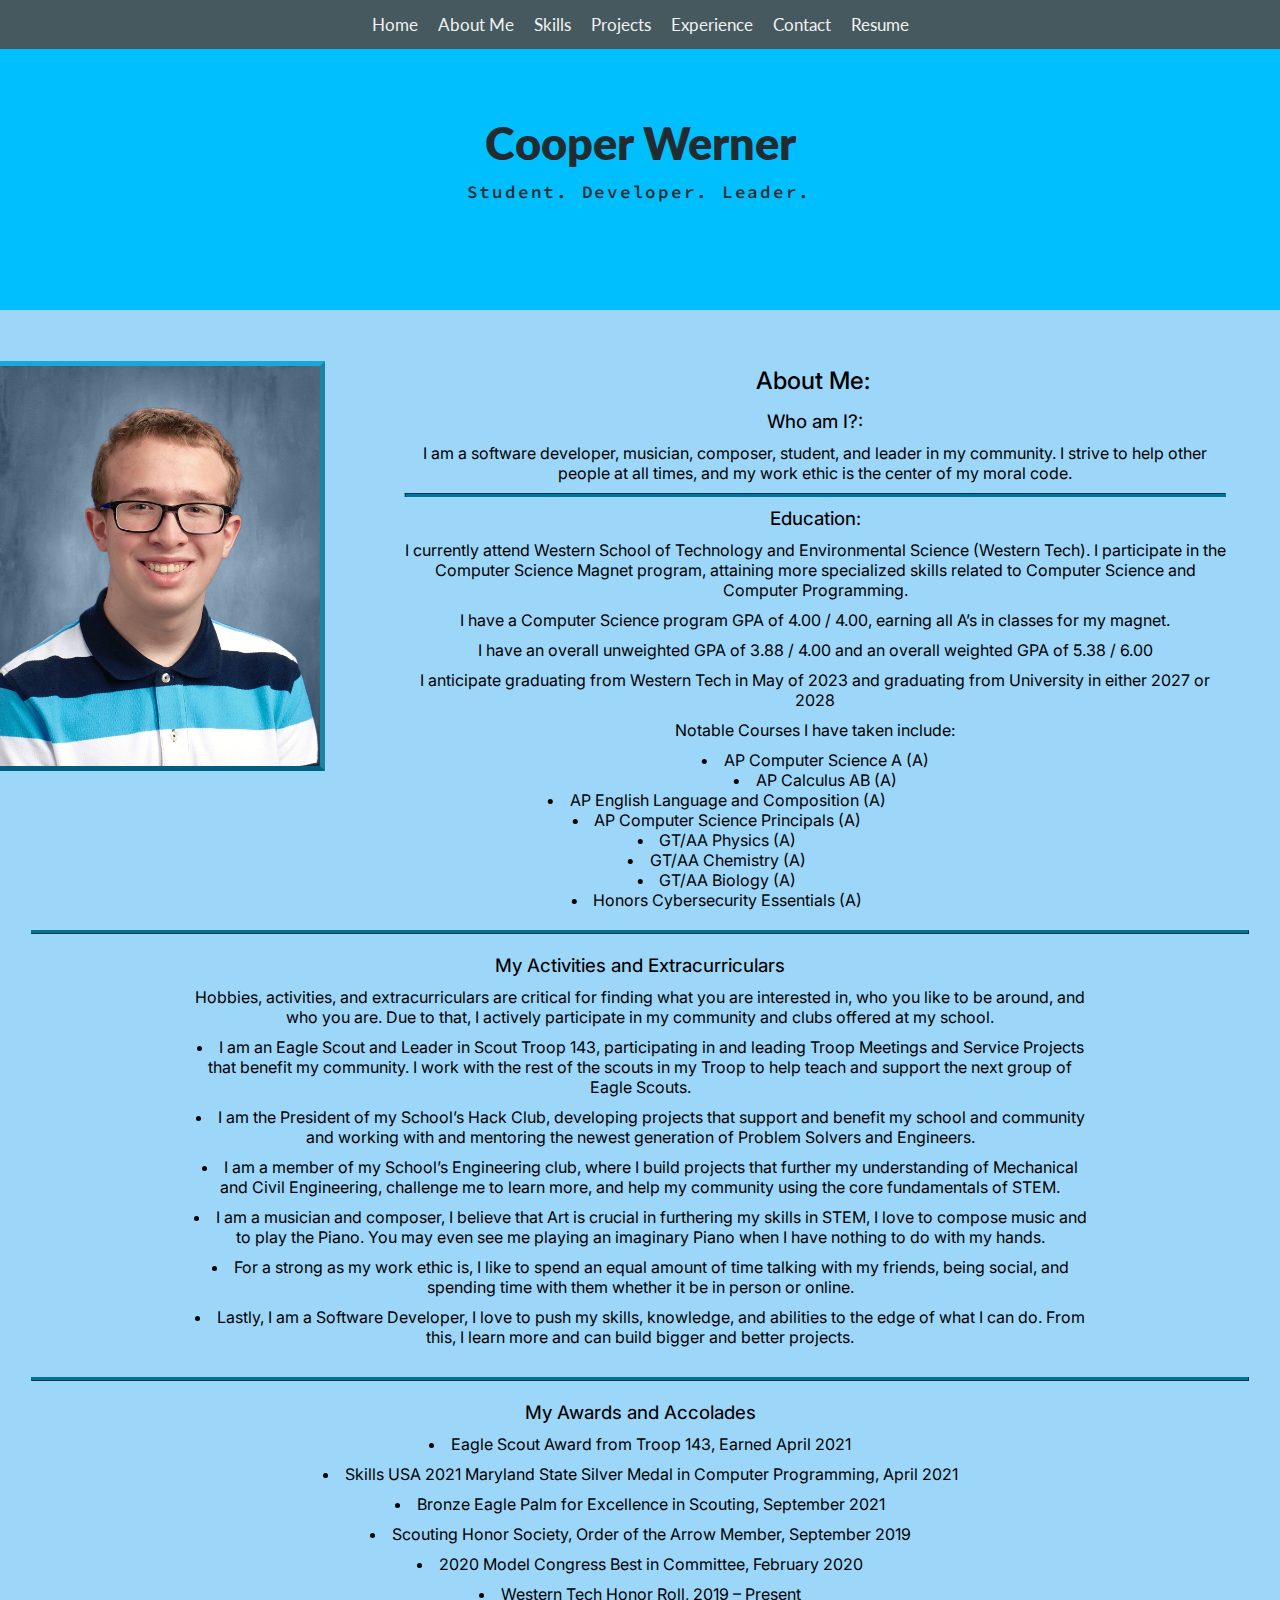
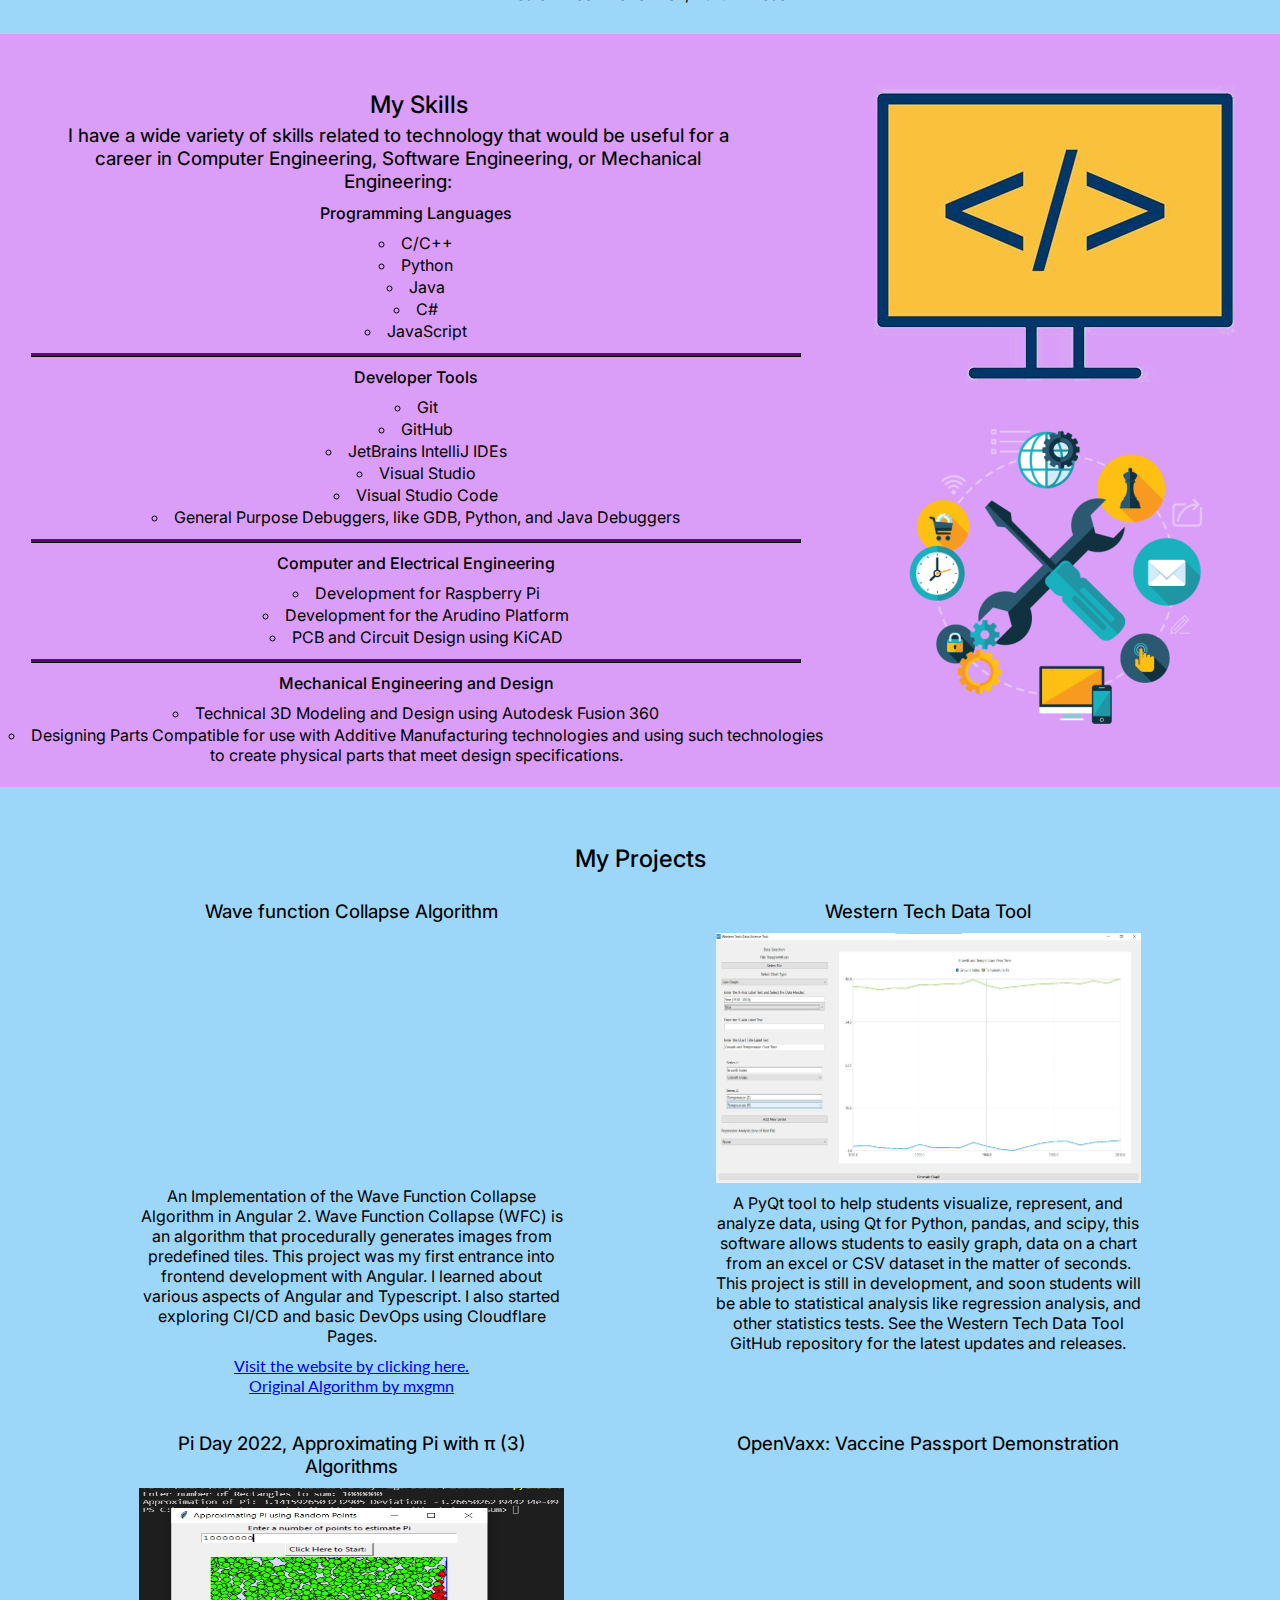
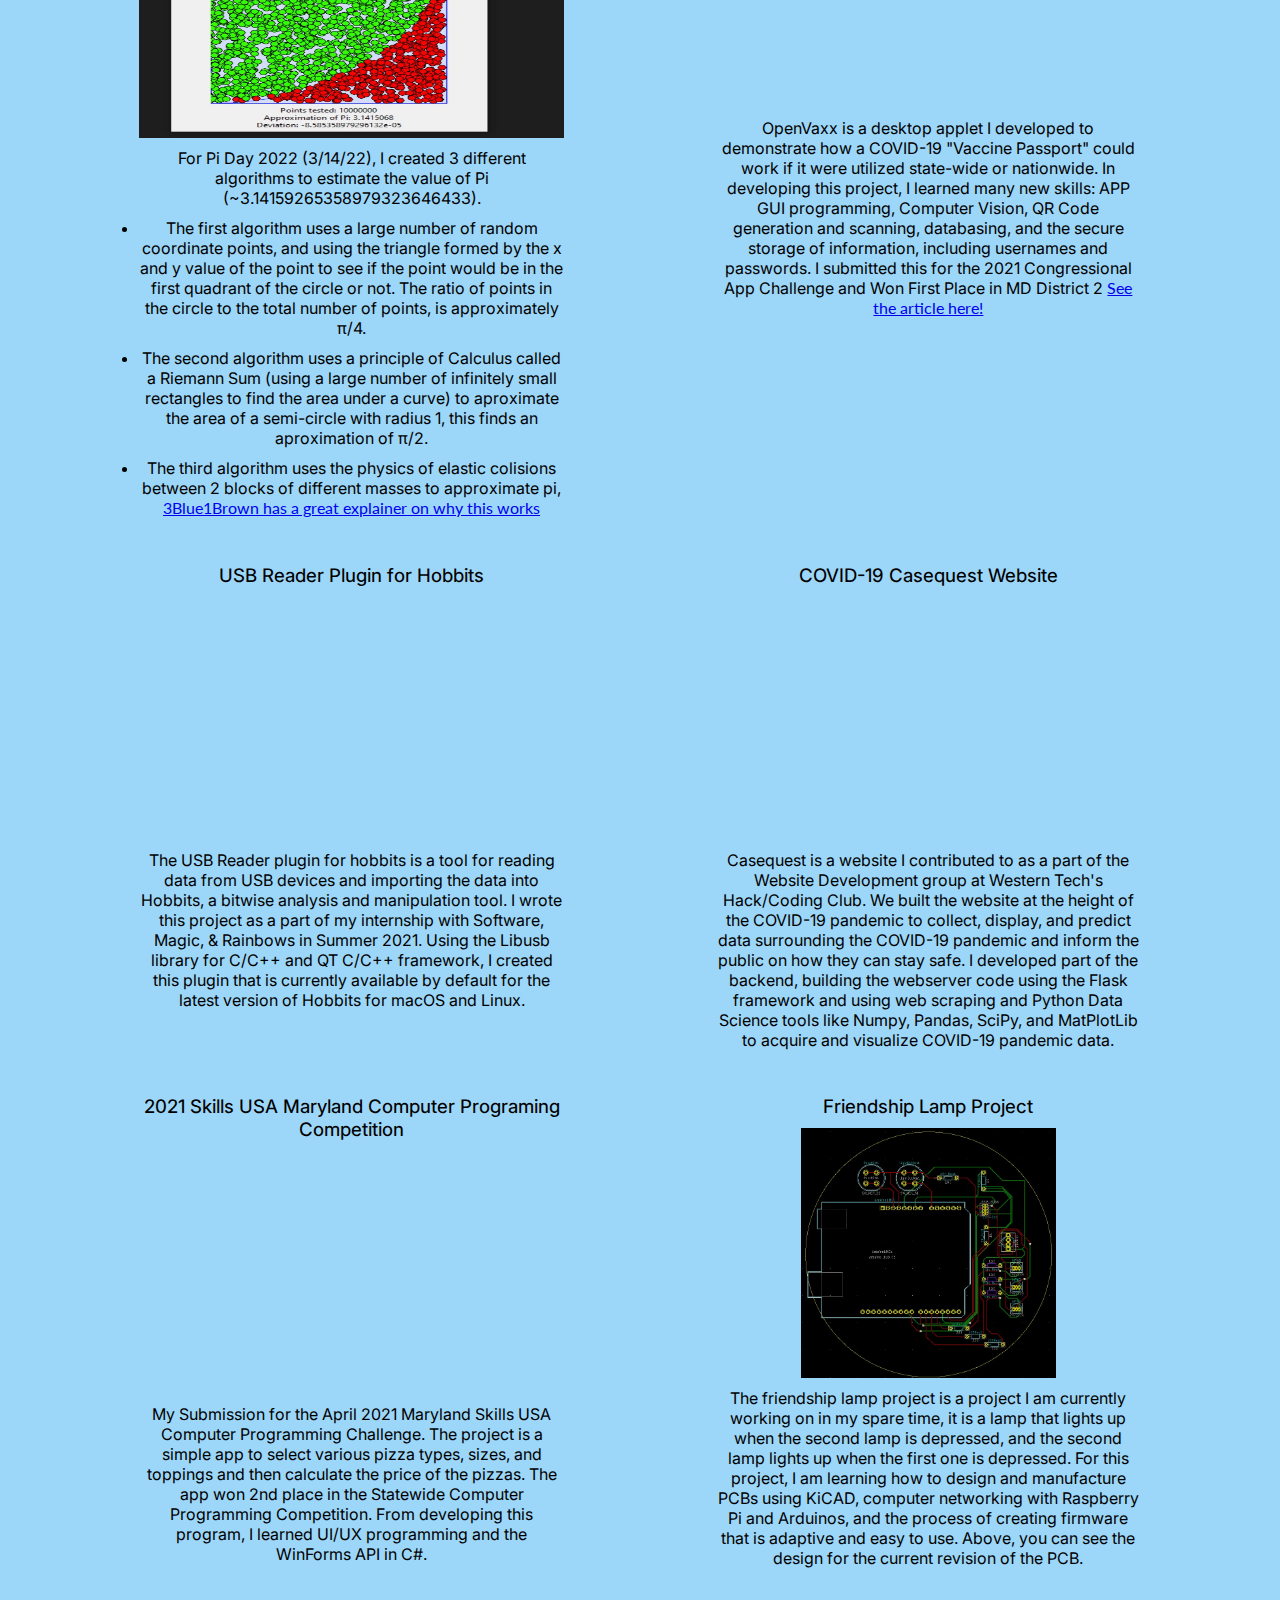
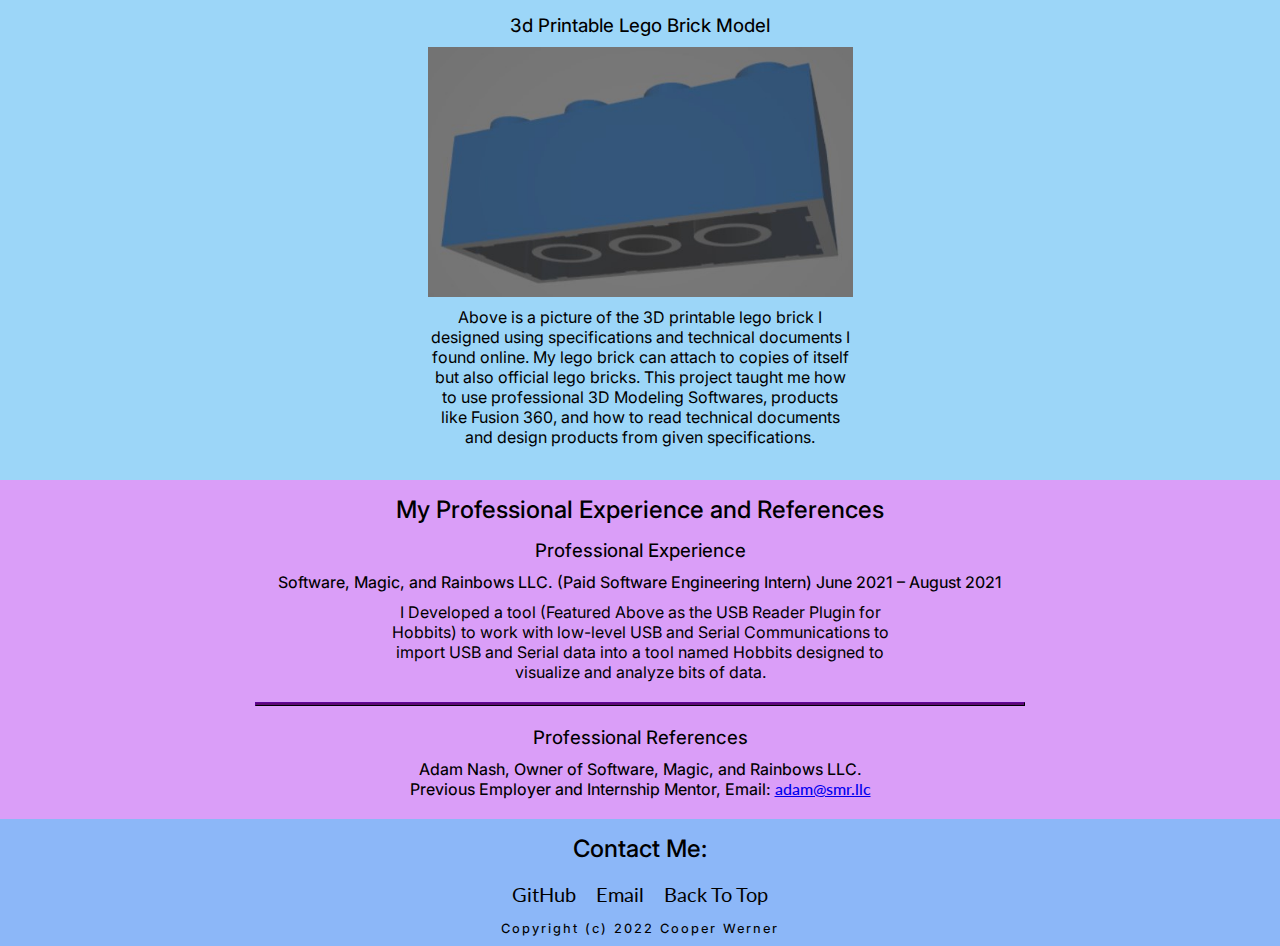
==== commit 22ea5f05: "Update Resume" ====
--- a/index.html
+++ b/index.html
@@ -23,7 +23,7 @@
             <h2>Contact Me: </h2>
             <div class="contact">
                 <a href="https://github.com/CooperW824" target="none">GitHub</a>
-                <a href="https://www.linkedin.com/in/cooper-werner-2b2871248/" target="none">LinkedIn</a>
+                <!-- <a href="https://linkedin.com" target="none">LinkedIn</a> -->
                 <a href="mailto:cooperwerner824@gmail.com">Email</a>       
             </div>
             </div>
@@ -35,7 +35,7 @@
             <a class="nav" href="#projects">Projects</a>
             <a class="nav" href="#experience">Experience</a>
             <a class="nav" id="contact">Contact</a>
-            <a class="nav" href="assets/downloadables/CooperWernerResume2021.pdf" download="">Resume</a>
+            <a class="nav" href="assets/downloadables/CooperWernerResume2022.pdf" download="">Resume</a>
         </div>
         <div id="home" class="banner">
             <div id="bannerText">
@@ -276,12 +276,8 @@
             <h3>Professional Experience</h3>
             <ul>
                 <li>
-                    <h4>Software, Magic, and Rainbows LLC. (Software Engineering Intern) June 2021 – August 2021 <br></h4>
-                    <p>I Developed a tool (Featured Above as the USB Reader Plugin for Hobbits) to work with low-level USB and Serial Communications to import USB and Serial data into a tool named Hobbits designed to visualize and analyze bits of data.</p>
-                </li>
-                <li>
-                    <h4>Bellese Technologies (Software Engineering Intern) July 2022 – August 2022 <br></h4>
-                    <p>I worked on the Medicare Pricing System Modernization (MPSM) Project, where I learned core Agile principles and worked on the Web Pricing Systems.</p>
+                        <h4>Software, Magic, and Rainbows LLC. (Paid Software Engineering Intern) June 2021 – August 2021 <br></h4>
+                        <p>I Developed a tool (Featured Above as the USB Reader Plugin for Hobbits) to work with low-level USB and Serial Communications to import USB and Serial data into a tool named Hobbits designed to visualize and analyze bits of data.</p>
                 </li>
             </ul>
             <div id="pad5"></div>
@@ -290,16 +286,7 @@
             <h3>Professional References</h3>
             <ul>
                 <li>
-                    <h4 class="reference">Adam Nash, Owner of Software, Magic, and Rainbows LLC. Email: <a href="mailto:adam@smr.llc">adam@smr.llc</a></h4>                   
-                </li>
-                <li>
-                    <h4 class="reference">Marion Haas, MPSM Project Manager at Bellese Technologies. Email: <a href="mailto:marion.sa.haas@gmail.com">marion.sa.haas@gmail.com</a></h4>                   
-                </li>
-                <li>
-                    <h4 class="reference">Brendan Martin, MPSM Scrum Master and Delivery Manager at Bellese Technologies. Email: <a href="mailto:bmartin@bellese.io">bmartin@bellese.io</a></h4>                   
-                </li>
-                <li>
-                    <h4 class="reference">Pere Ozogu, Full-Stack Software Engineer at Bellese Technologies. Email: <a href="mailto:pozogu@bellese.io">pozogu@bellese.io</a></h4>                   
+                    <h4 class="reference">Adam Nash, Owner of Software, Magic, and Rainbows LLC. Previous Employer and Internship Mentor, Email: <a href="mailto:adam@smr.llc">adam@smr.llc</a></h4>                   
                 </li>
             </ul>
             <div id="pad5"></div>
@@ -309,7 +296,7 @@
             <h2>Contact Me: </h2>
             <div class="contact">
                 <a href="https://github.com/CooperW824" target="none">GitHub</a>
-                <a href="https://www.linkedin.com/in/cooper-werner-2b2871248/" target="none">LinkedIn</a>
+                <!-- <a href="https://linkedin.com" target="none">LinkedIn</a> -->
                 <a href="mailto:cooperwerner824@gmail.com">Email</a>       
                 <a href="#home">Back To Top</a>
             </div>
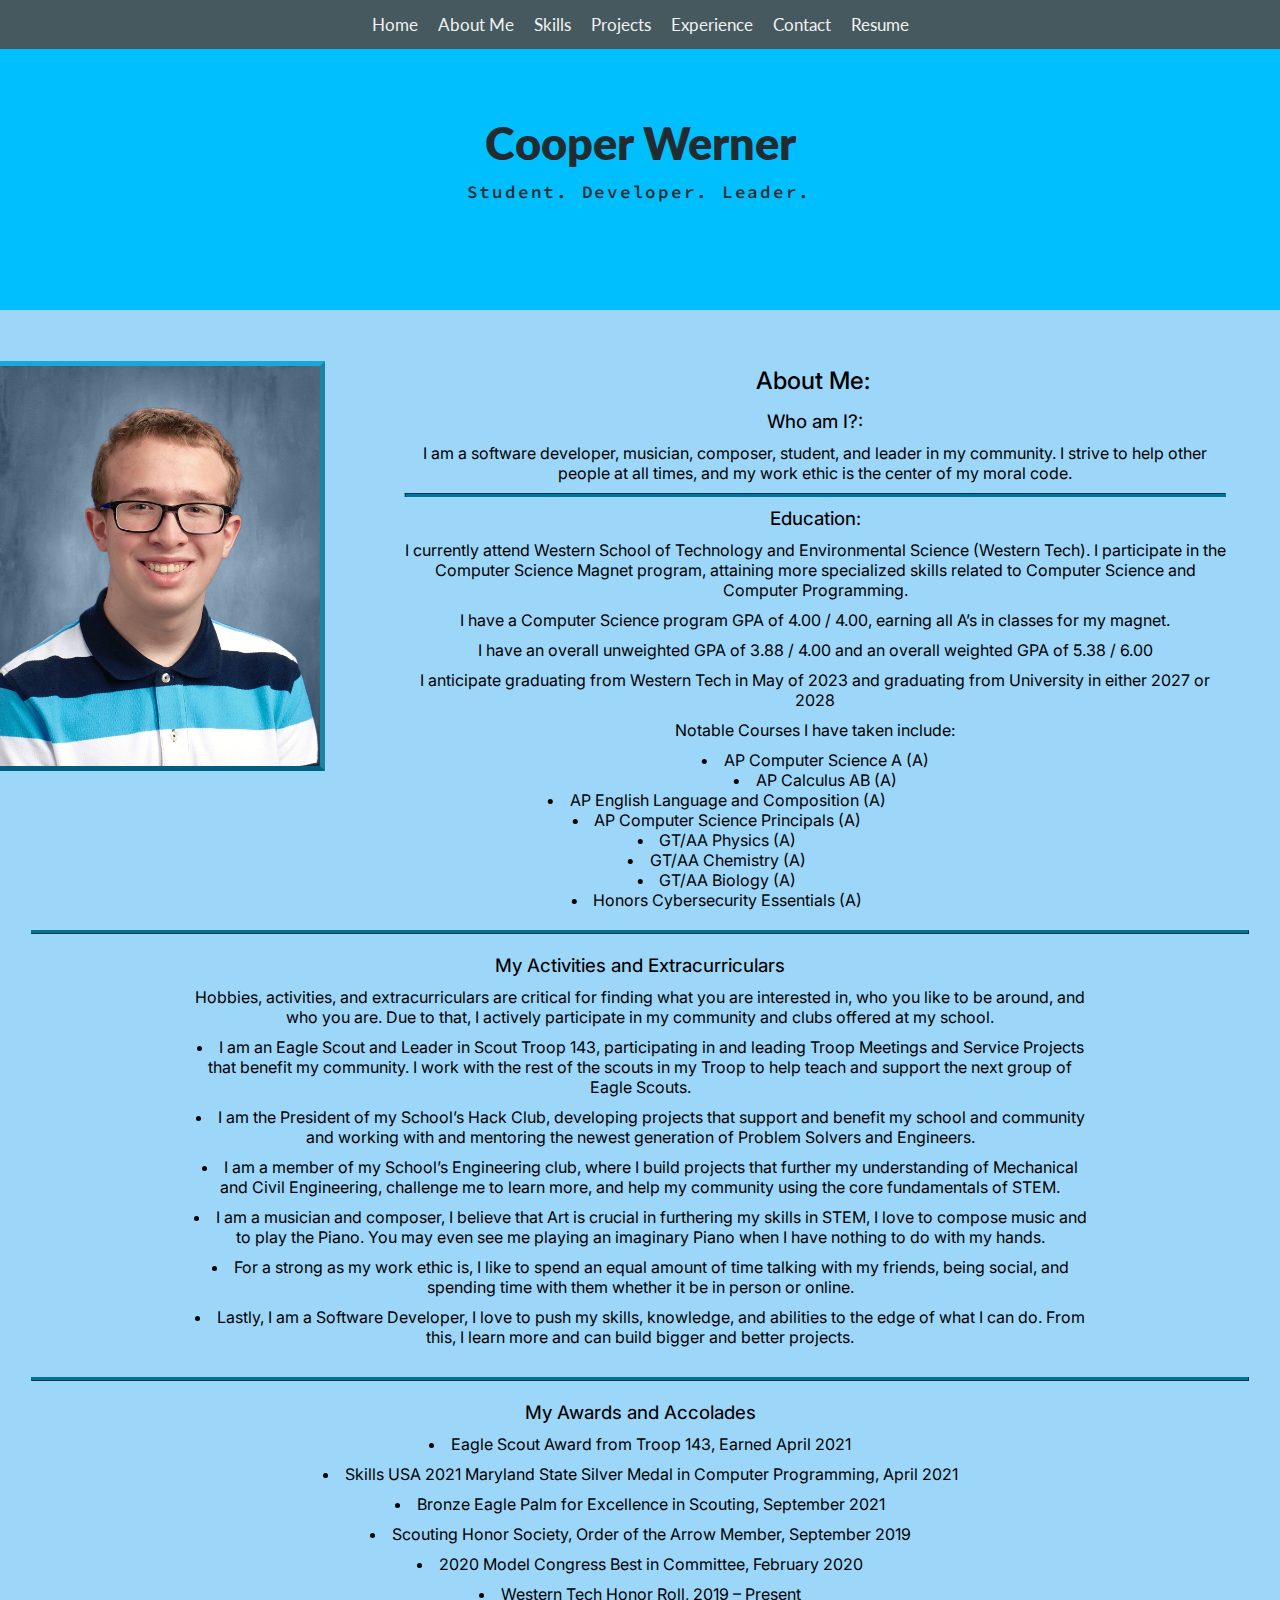
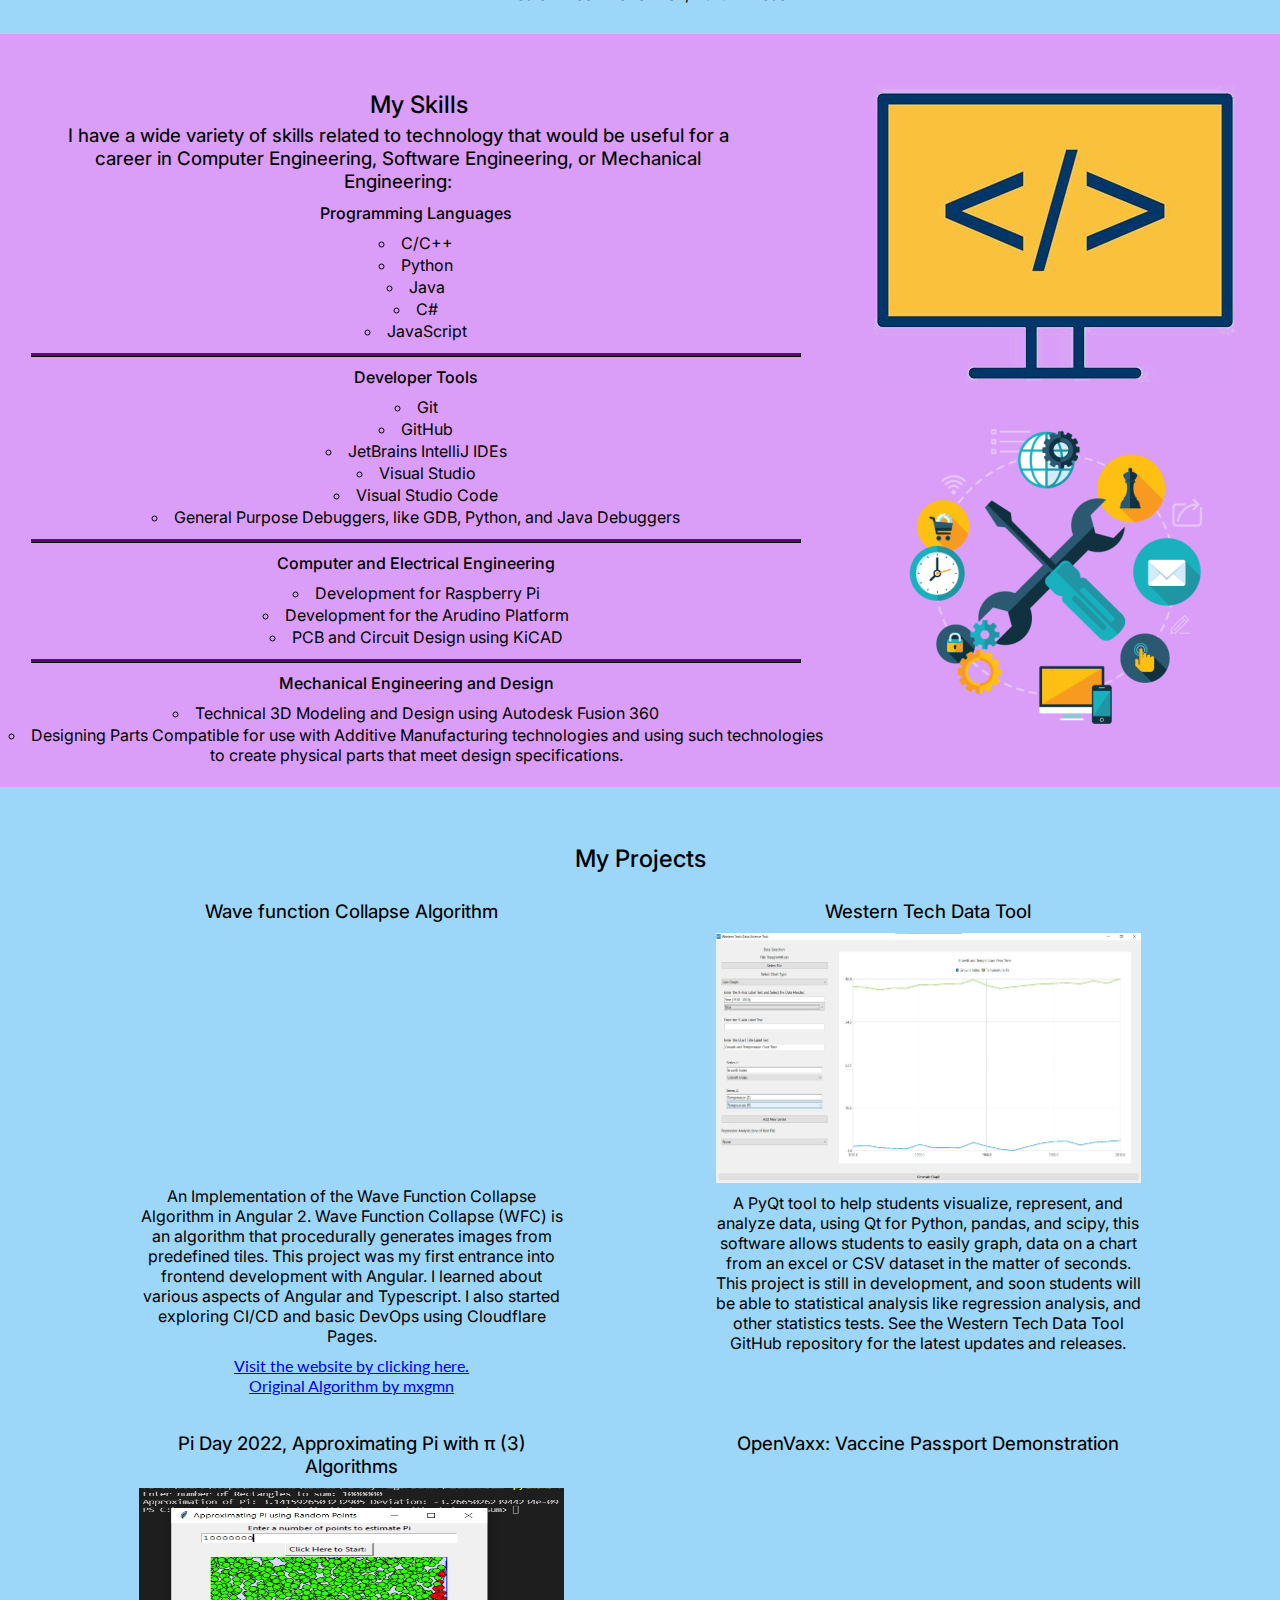
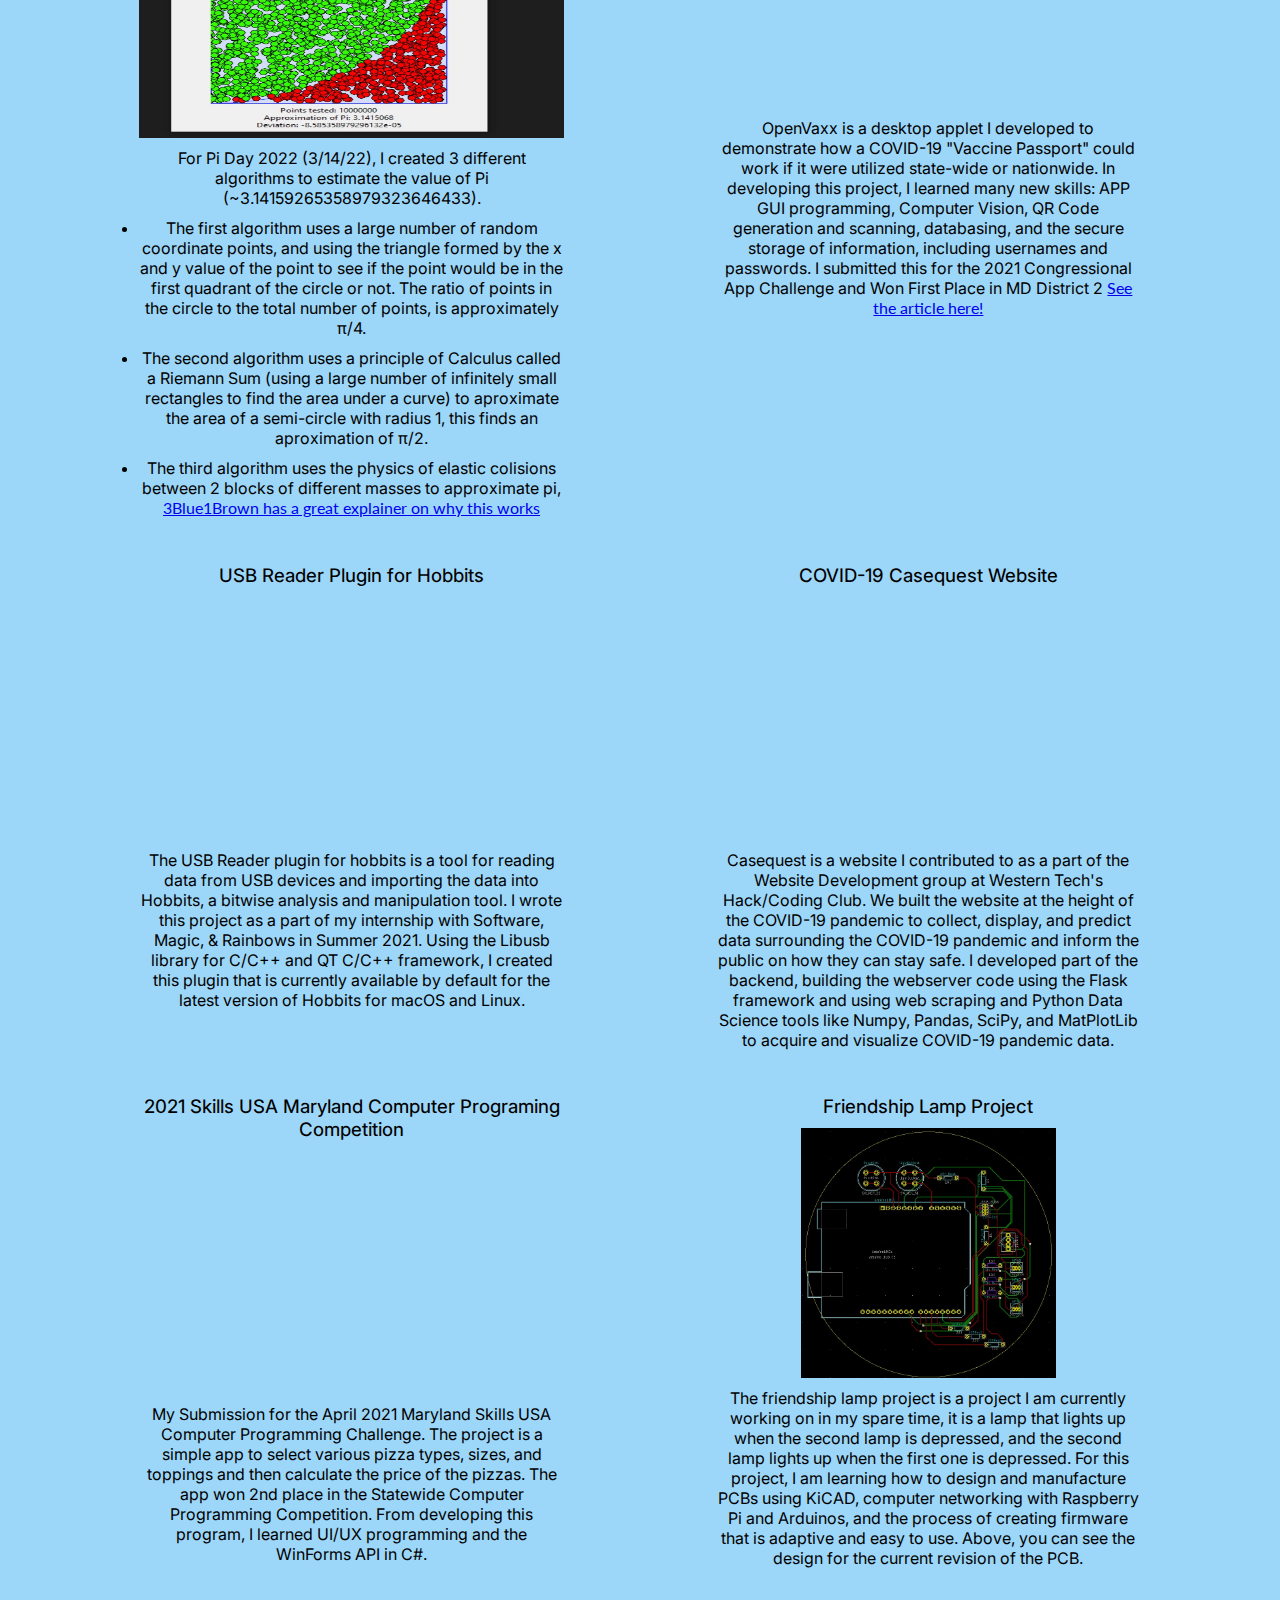
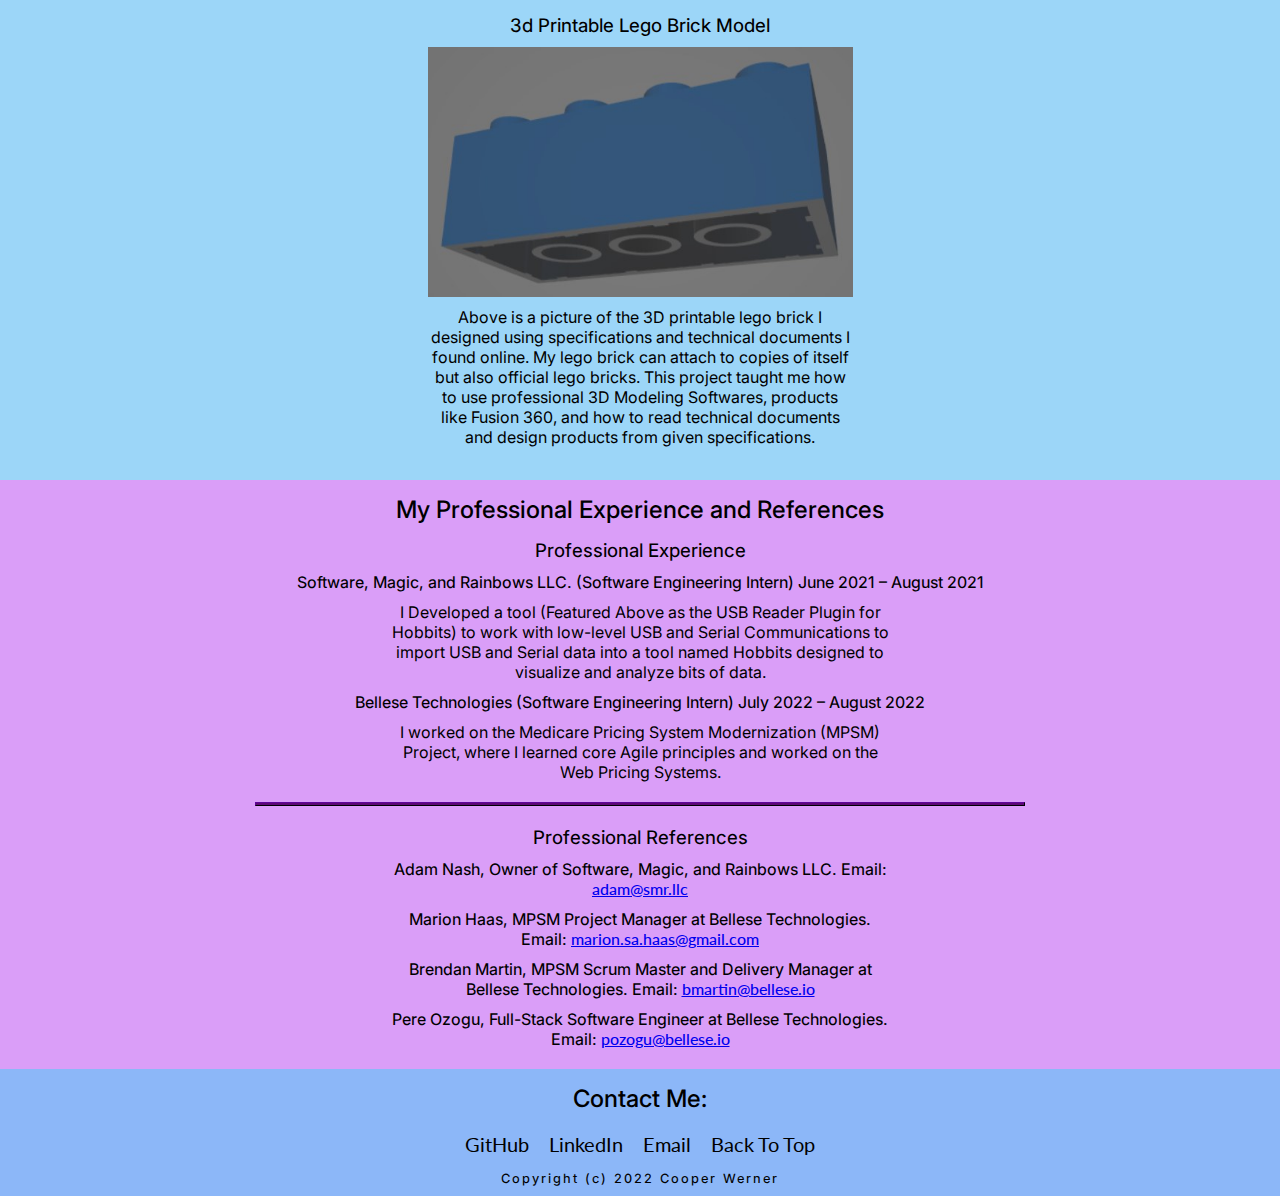
==== commit 33c29e9e: "Merge branch 'main' of https://github.com/CooperW824/CooperW824.github.io" ====
--- a/index.html
+++ b/index.html
@@ -23,7 +23,7 @@
             <h2>Contact Me: </h2>
             <div class="contact">
                 <a href="https://github.com/CooperW824" target="none">GitHub</a>
-                <!-- <a href="https://linkedin.com" target="none">LinkedIn</a> -->
+                <a href="https://www.linkedin.com/in/cooper-werner-2b2871248/" target="none">LinkedIn</a>
                 <a href="mailto:cooperwerner824@gmail.com">Email</a>       
             </div>
             </div>
@@ -276,8 +276,12 @@
             <h3>Professional Experience</h3>
             <ul>
                 <li>
-                        <h4>Software, Magic, and Rainbows LLC. (Paid Software Engineering Intern) June 2021 – August 2021 <br></h4>
-                        <p>I Developed a tool (Featured Above as the USB Reader Plugin for Hobbits) to work with low-level USB and Serial Communications to import USB and Serial data into a tool named Hobbits designed to visualize and analyze bits of data.</p>
+                    <h4>Software, Magic, and Rainbows LLC. (Software Engineering Intern) June 2021 – August 2021 <br></h4>
+                    <p>I Developed a tool (Featured Above as the USB Reader Plugin for Hobbits) to work with low-level USB and Serial Communications to import USB and Serial data into a tool named Hobbits designed to visualize and analyze bits of data.</p>
+                </li>
+                <li>
+                    <h4>Bellese Technologies (Software Engineering Intern) July 2022 – August 2022 <br></h4>
+                    <p>I worked on the Medicare Pricing System Modernization (MPSM) Project, where I learned core Agile principles and worked on the Web Pricing Systems.</p>
                 </li>
             </ul>
             <div id="pad5"></div>
@@ -286,7 +290,16 @@
             <h3>Professional References</h3>
             <ul>
                 <li>
-                    <h4 class="reference">Adam Nash, Owner of Software, Magic, and Rainbows LLC. Previous Employer and Internship Mentor, Email: <a href="mailto:adam@smr.llc">adam@smr.llc</a></h4>                   
+                    <h4 class="reference">Adam Nash, Owner of Software, Magic, and Rainbows LLC. Email: <a href="mailto:adam@smr.llc">adam@smr.llc</a></h4>                   
+                </li>
+                <li>
+                    <h4 class="reference">Marion Haas, MPSM Project Manager at Bellese Technologies. Email: <a href="mailto:marion.sa.haas@gmail.com">marion.sa.haas@gmail.com</a></h4>                   
+                </li>
+                <li>
+                    <h4 class="reference">Brendan Martin, MPSM Scrum Master and Delivery Manager at Bellese Technologies. Email: <a href="mailto:bmartin@bellese.io">bmartin@bellese.io</a></h4>                   
+                </li>
+                <li>
+                    <h4 class="reference">Pere Ozogu, Full-Stack Software Engineer at Bellese Technologies. Email: <a href="mailto:pozogu@bellese.io">pozogu@bellese.io</a></h4>                   
                 </li>
             </ul>
             <div id="pad5"></div>
@@ -296,7 +309,7 @@
             <h2>Contact Me: </h2>
             <div class="contact">
                 <a href="https://github.com/CooperW824" target="none">GitHub</a>
-                <!-- <a href="https://linkedin.com" target="none">LinkedIn</a> -->
+                <a href="https://www.linkedin.com/in/cooper-werner-2b2871248/" target="none">LinkedIn</a>
                 <a href="mailto:cooperwerner824@gmail.com">Email</a>       
                 <a href="#home">Back To Top</a>
             </div>
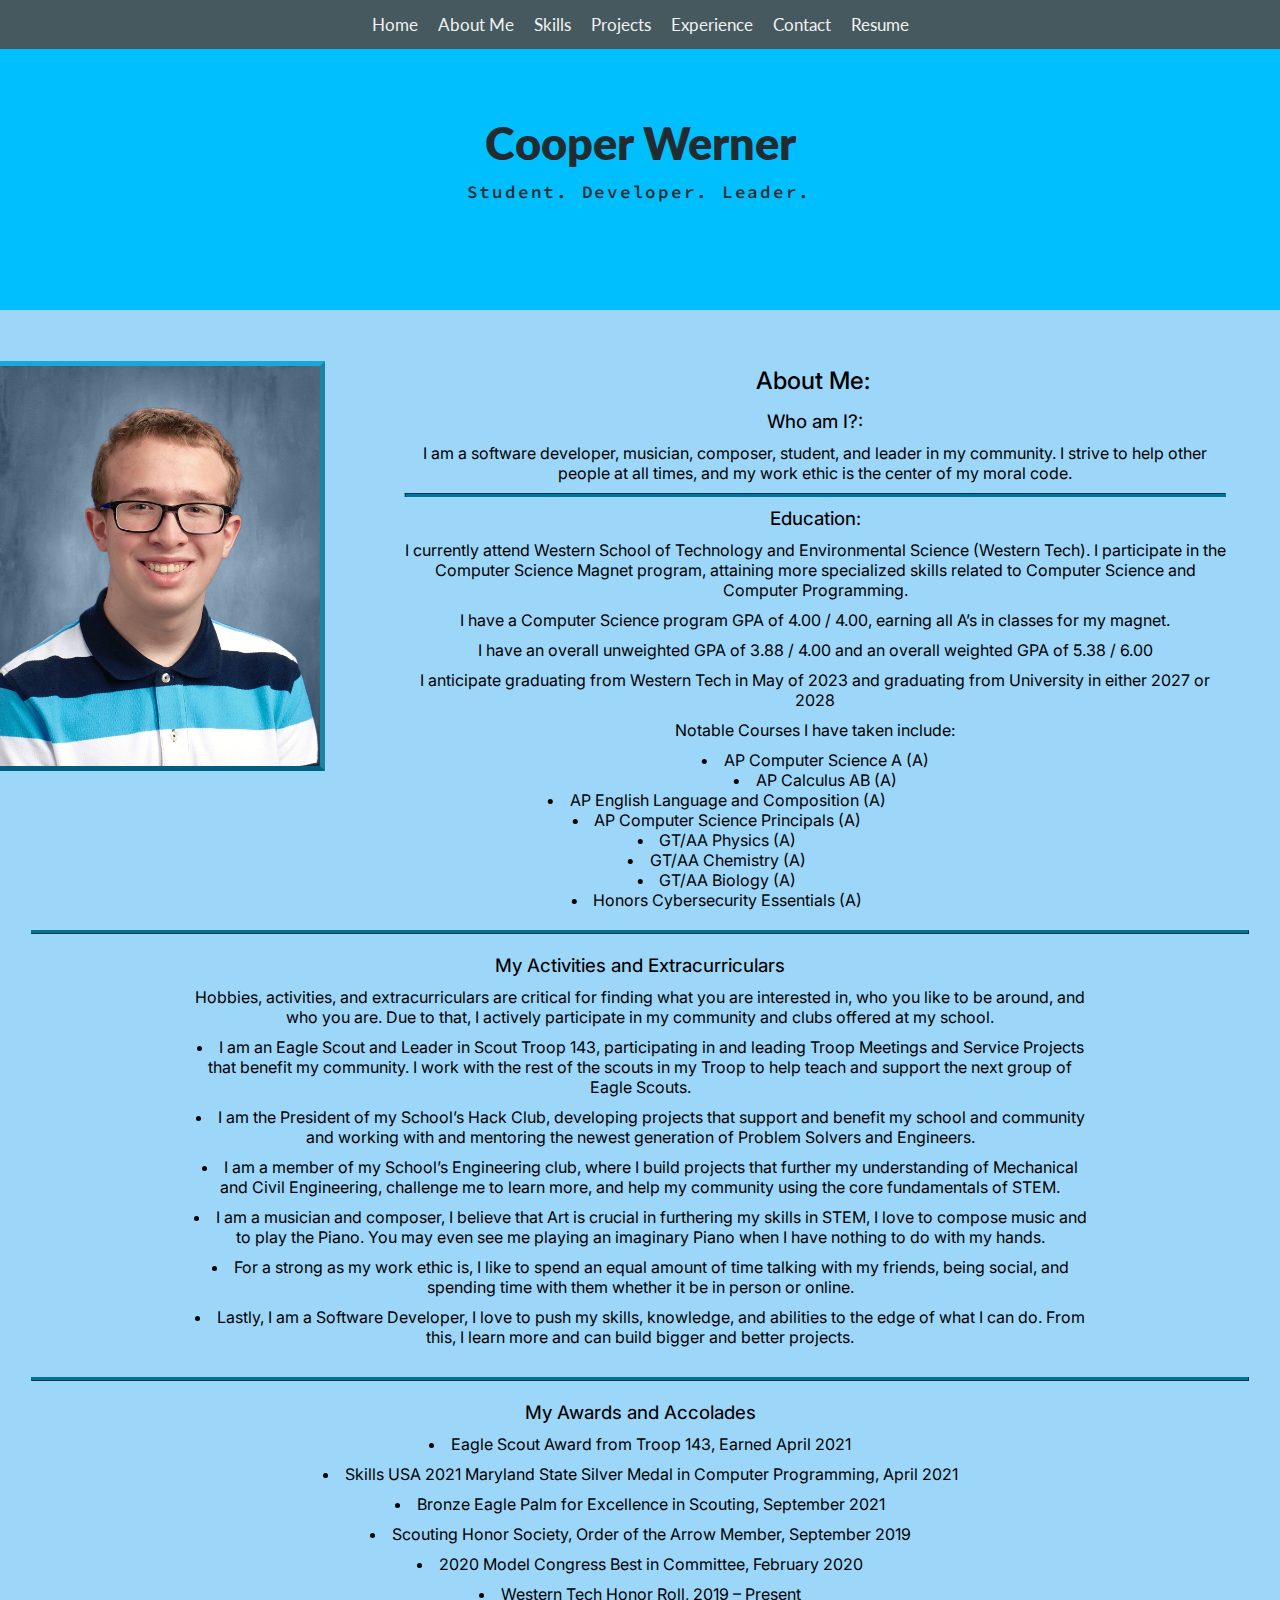
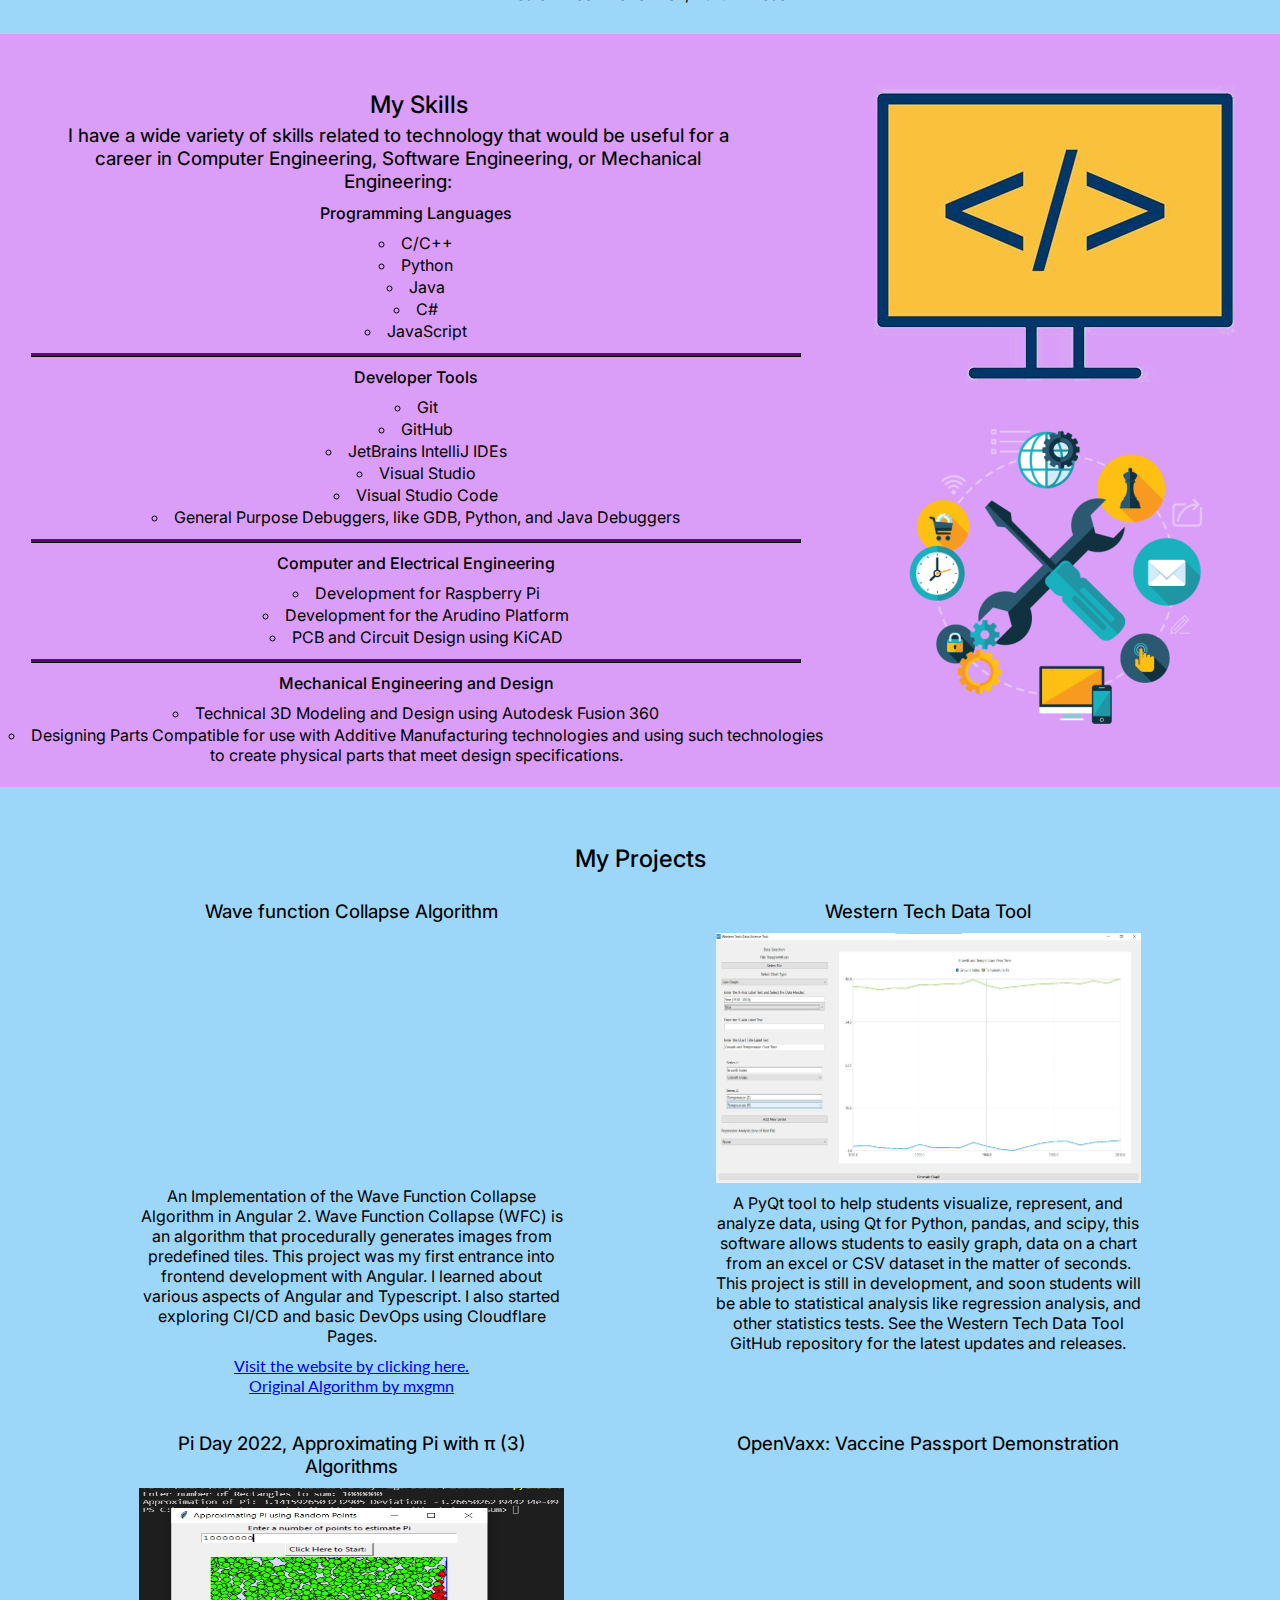
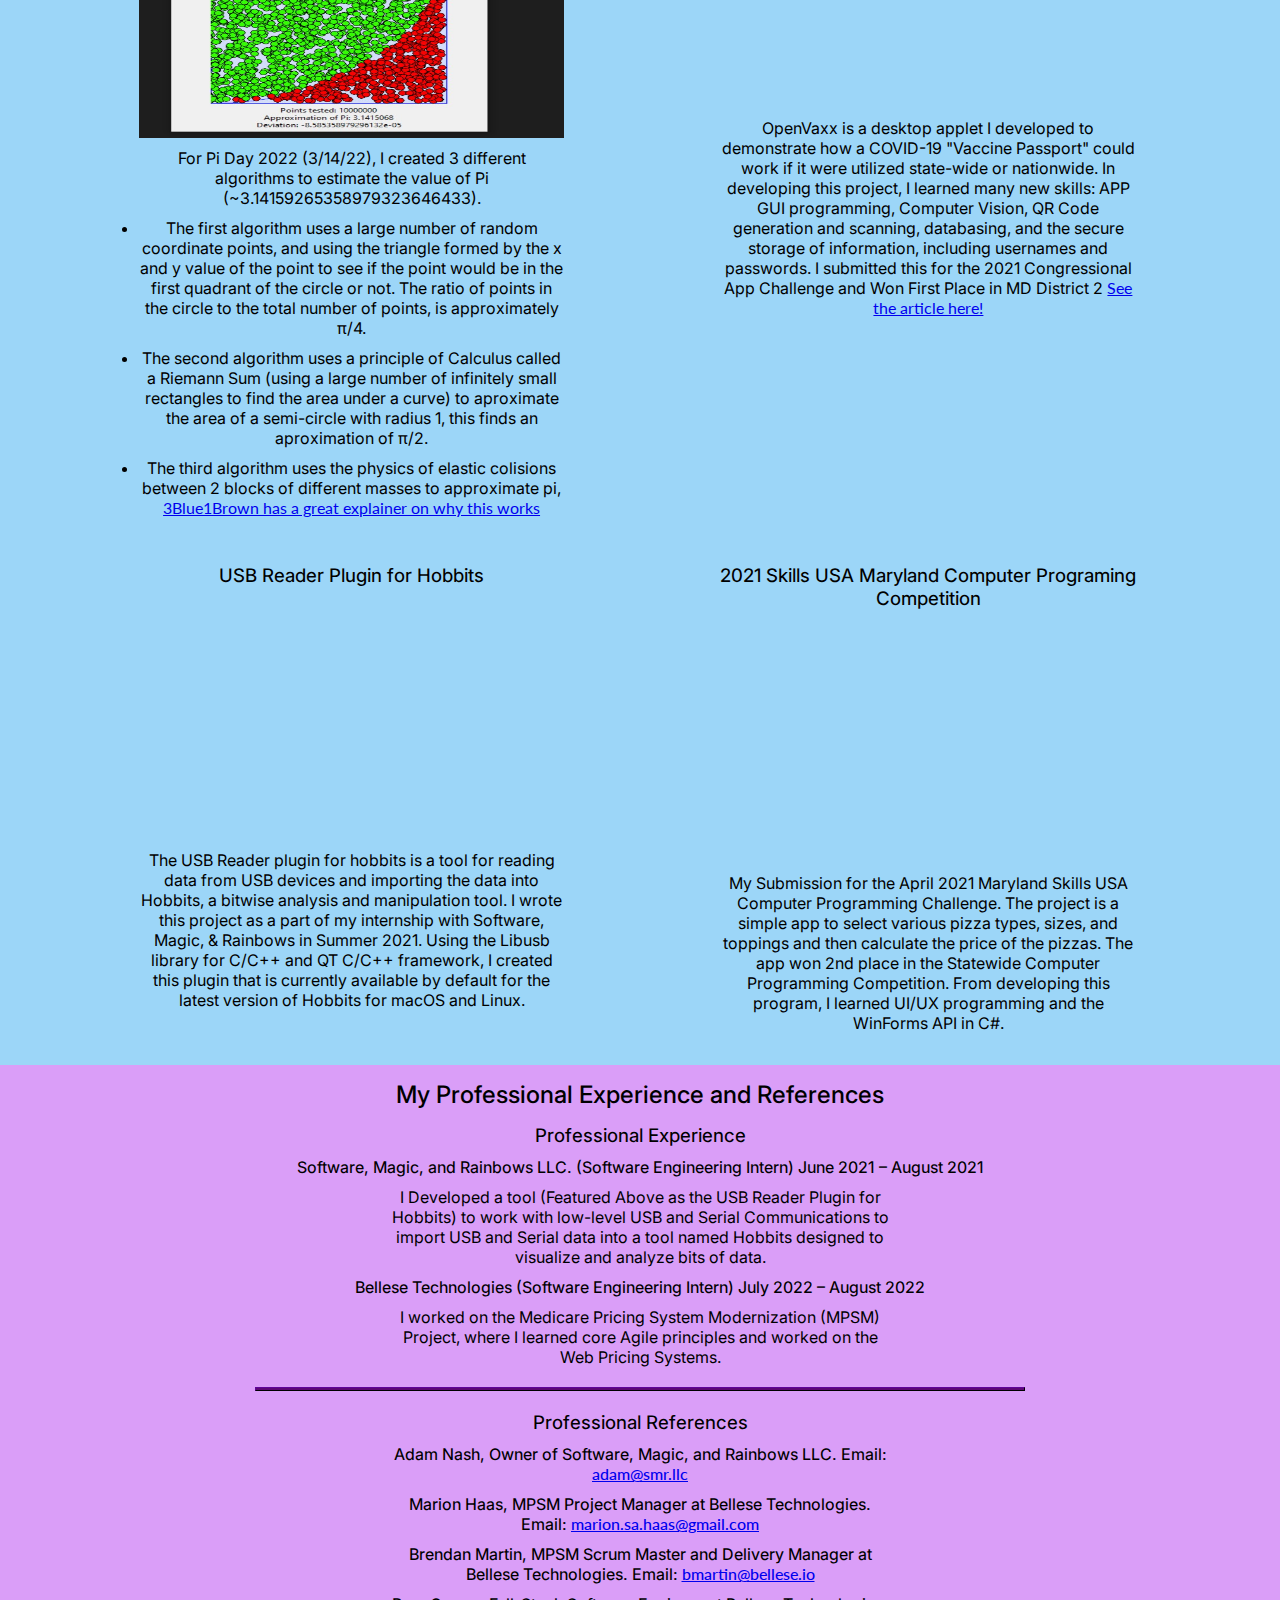
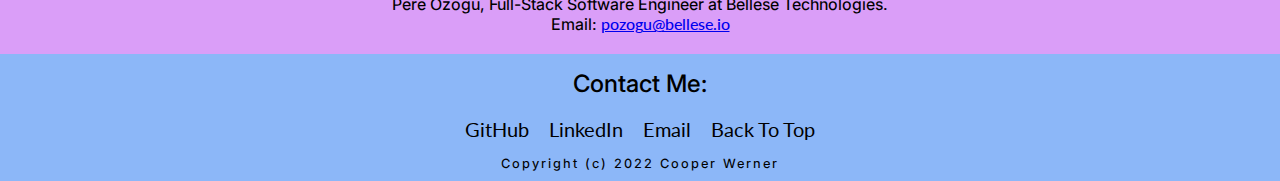
==== commit c889b371: "Upadting Projects Section" ====
--- a/index.html
+++ b/index.html
@@ -230,41 +230,12 @@
                     </p>
                 </div>
                 <div class="projectBox">
-                    <h3>COVID-19 Casequest Website</h3>
-                    <embed src="https://casequest.pythonanywhere.com/" style="width:100%; height: 239px;">
-                    <p>
-                        Casequest is a website I contributed to as a part of the Website Development group at Western Tech's Hack/Coding Club. 
-                        We built the website at the height of the COVID-19 pandemic to collect, display, and predict data surrounding the COVID-19 pandemic and inform the public on how they can stay safe. 
-                        I developed part of the backend, building the webserver code using the Flask framework and using web scraping and Python Data Science tools like Numpy, Pandas, SciPy, and MatPlotLib
-                        to acquire and visualize COVID-19 pandemic data.
-                    </p>
-                </div>
-                <div class="projectBox">
                     <h3>2021 Skills USA Maryland Computer Programing Competition</h3>
                     <iframe width="100%" height="239" src="https://www.youtube.com/embed/VLElv8ggwFc" title="YouTube video player" frameborder="0" allow="accelerometer; autoplay; clipboard-write; encrypted-media; gyroscope; picture-in-picture" allowfullscreen></iframe>
                     <p>
                         My Submission for the April 2021 Maryland Skills USA Computer Programming Challenge. The project is a simple app to select various pizza types,
                          sizes, and toppings and then calculate the price of the pizzas. The app won 2nd place in the Statewide Computer Programming Competition. 
                          From developing this program, I learned UI/UX programming and the WinForms API in C#.
-                    </p>
-                </div>
-                <div class="projectBox">
-                    <h3>Friendship Lamp Project</h3>
-                    <div id="projectPicture"><img src="assets/img/friendshipLamp.jpg" alt="PCB design"></div>   
-                    <p>
-                        The friendship lamp project is a project I am currently working on in my spare time, it is a lamp that lights up when the second lamp is depressed,
-                         and the second lamp lights up when the first one is depressed. For this project, I am learning how to design and manufacture PCBs using KiCAD, 
-                         computer networking with Raspberry Pi and Arduinos, and the process of creating firmware that is adaptive and easy to use. 
-                         Above, you can see the design for the current revision of the PCB. 
-                    </p>
-                </div>
-                <div class="projectBox">
-                    <h3>3d Printable Lego Brick Model</h3>
-                    <div id="projectPicture2"><img src="assets/img/legoModel.jpg" alt="Lego Model"></div>
-                    <p>
-                        Above is a picture of the 3D printable lego brick I designed using specifications and technical documents I found online. 
-                        My lego brick can attach to copies of itself but also official lego bricks. This project taught me how to use professional 3D Modeling Softwares, 
-                        products like Fusion 360, and how to read technical documents and design products from given specifications.
                     </p>
                 </div>
             </div>
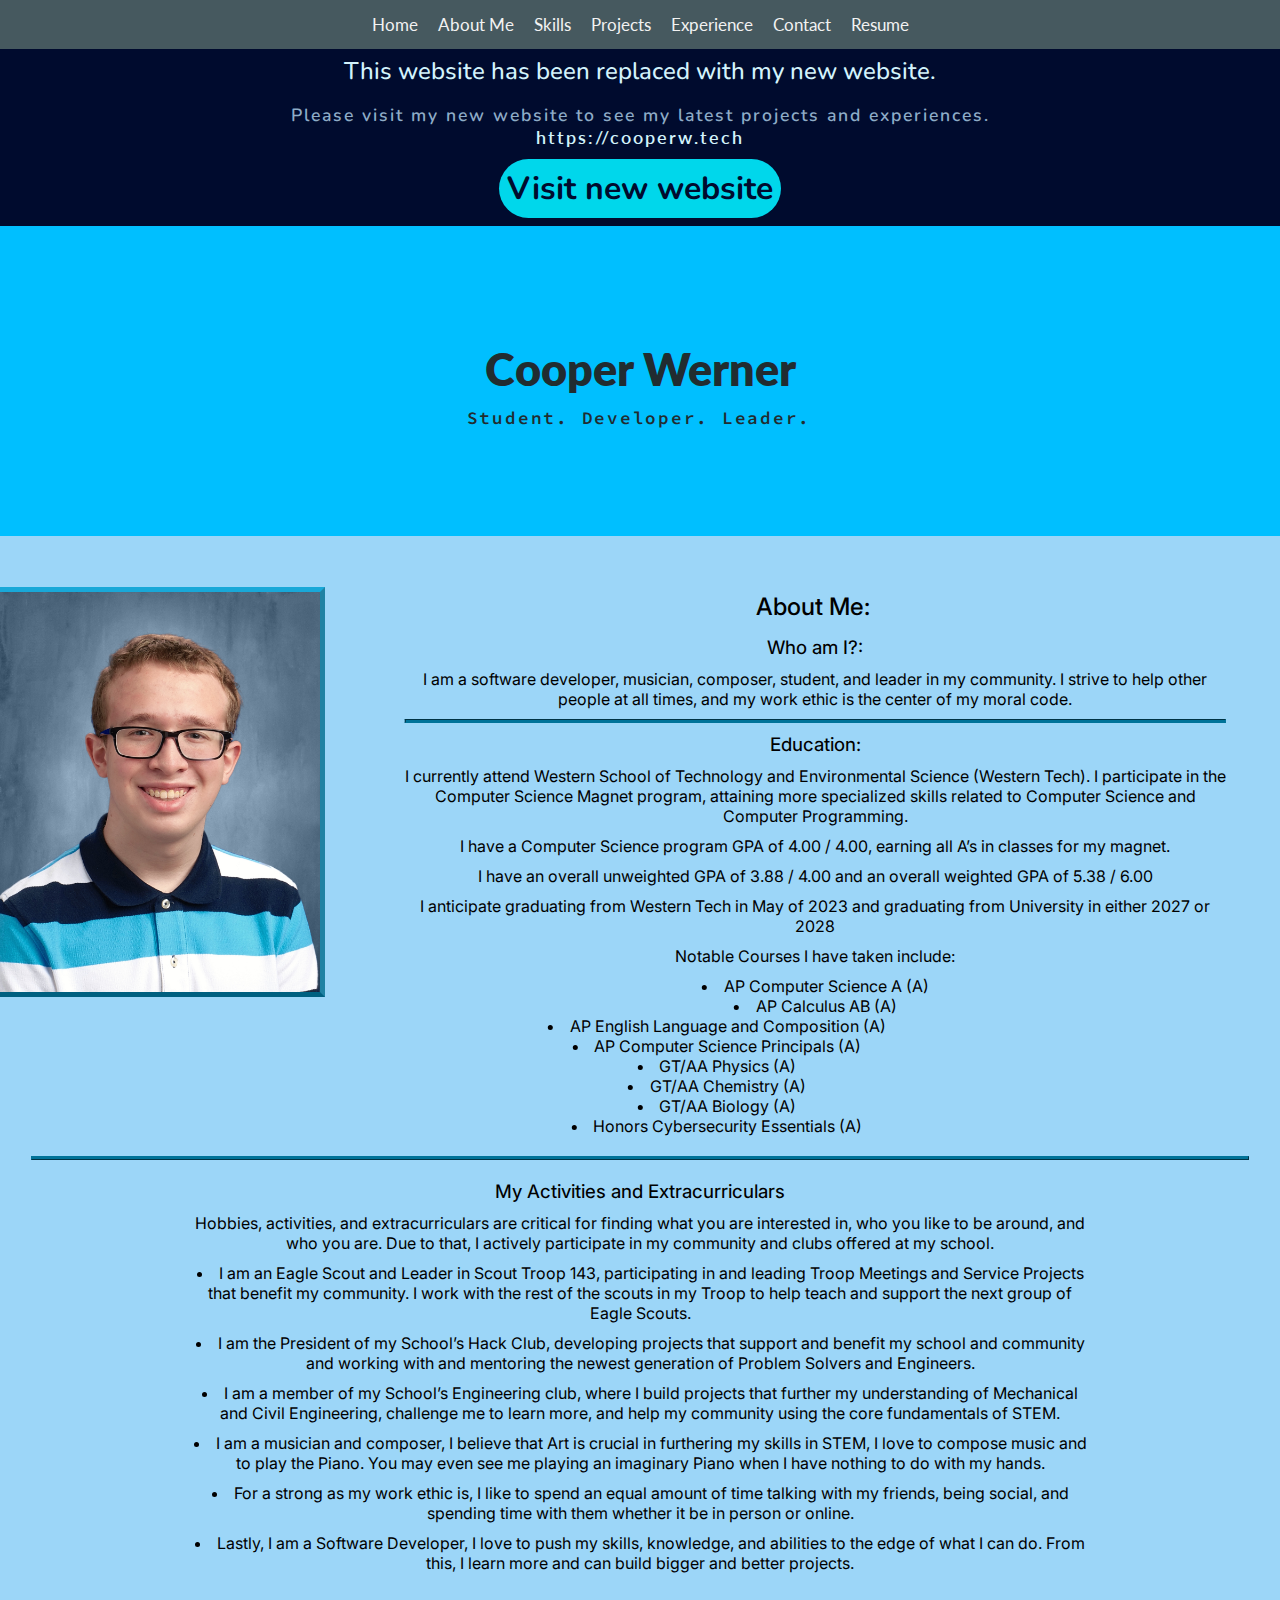
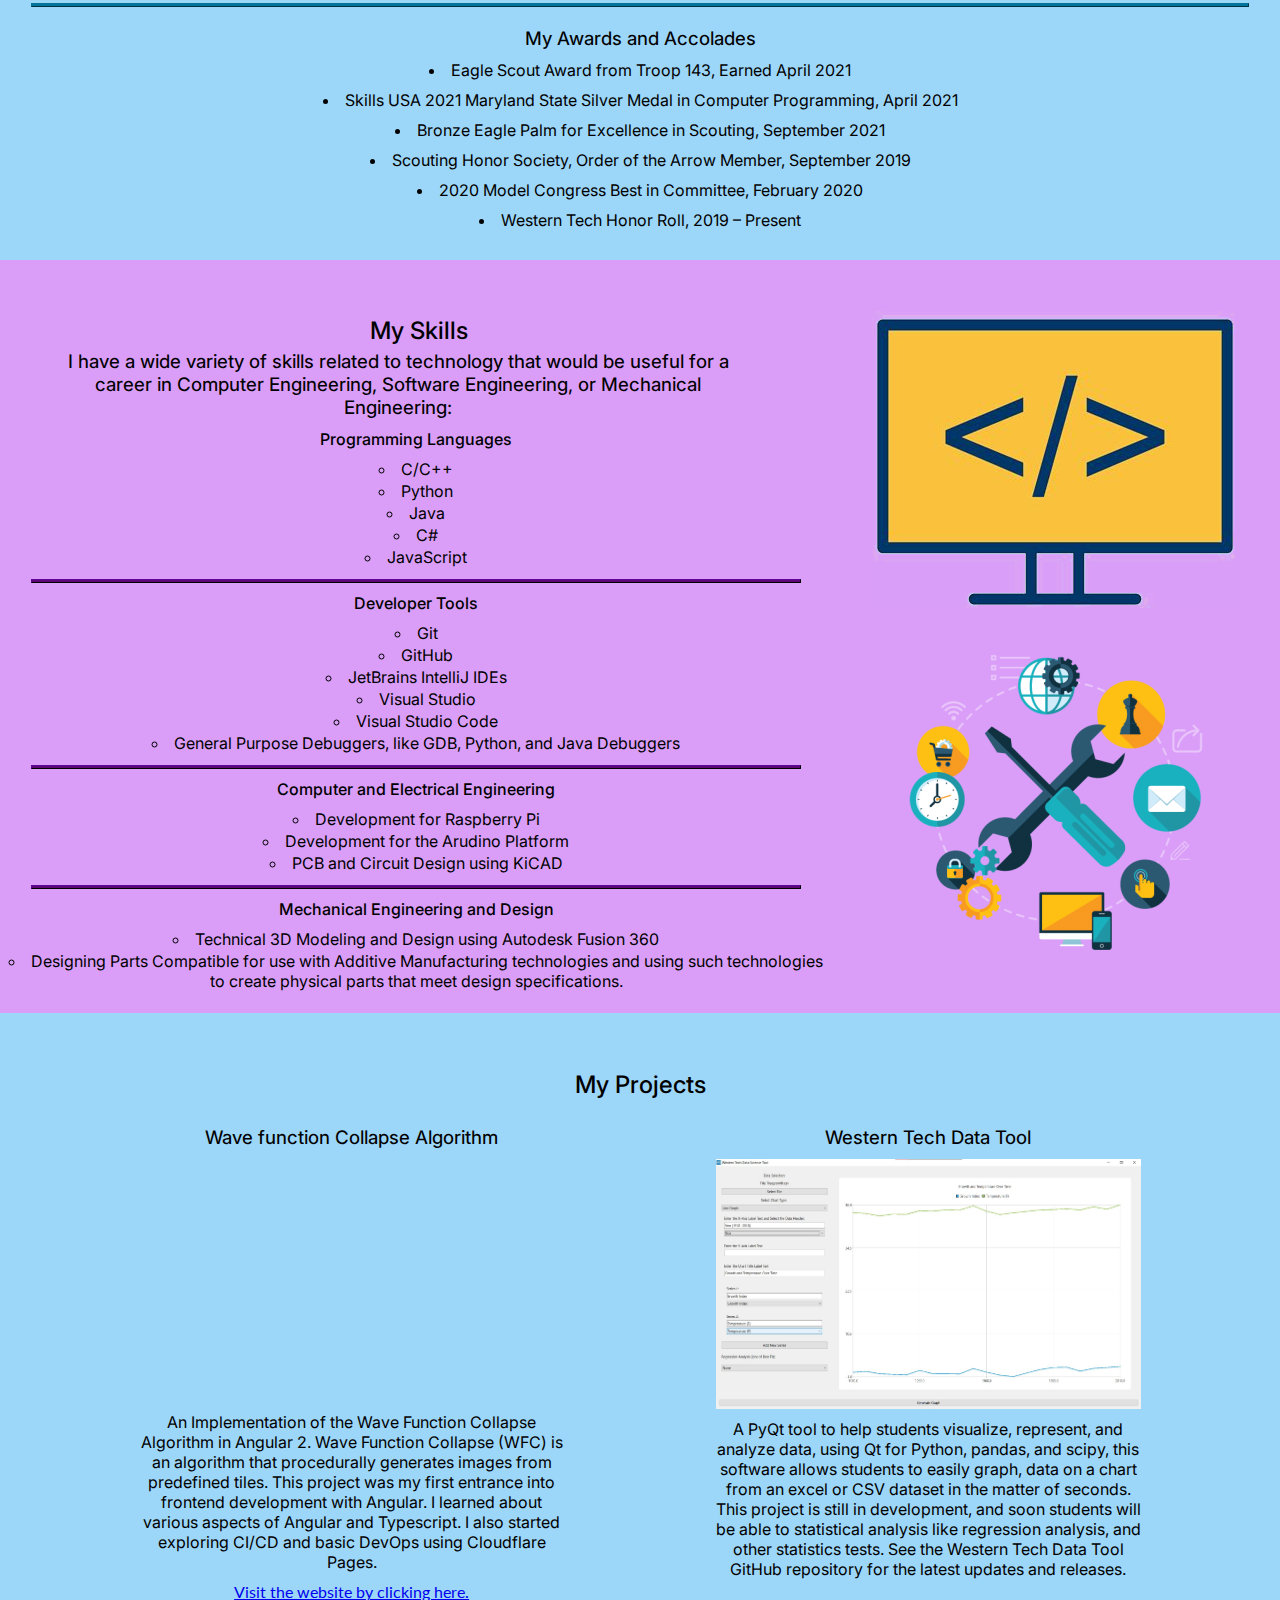
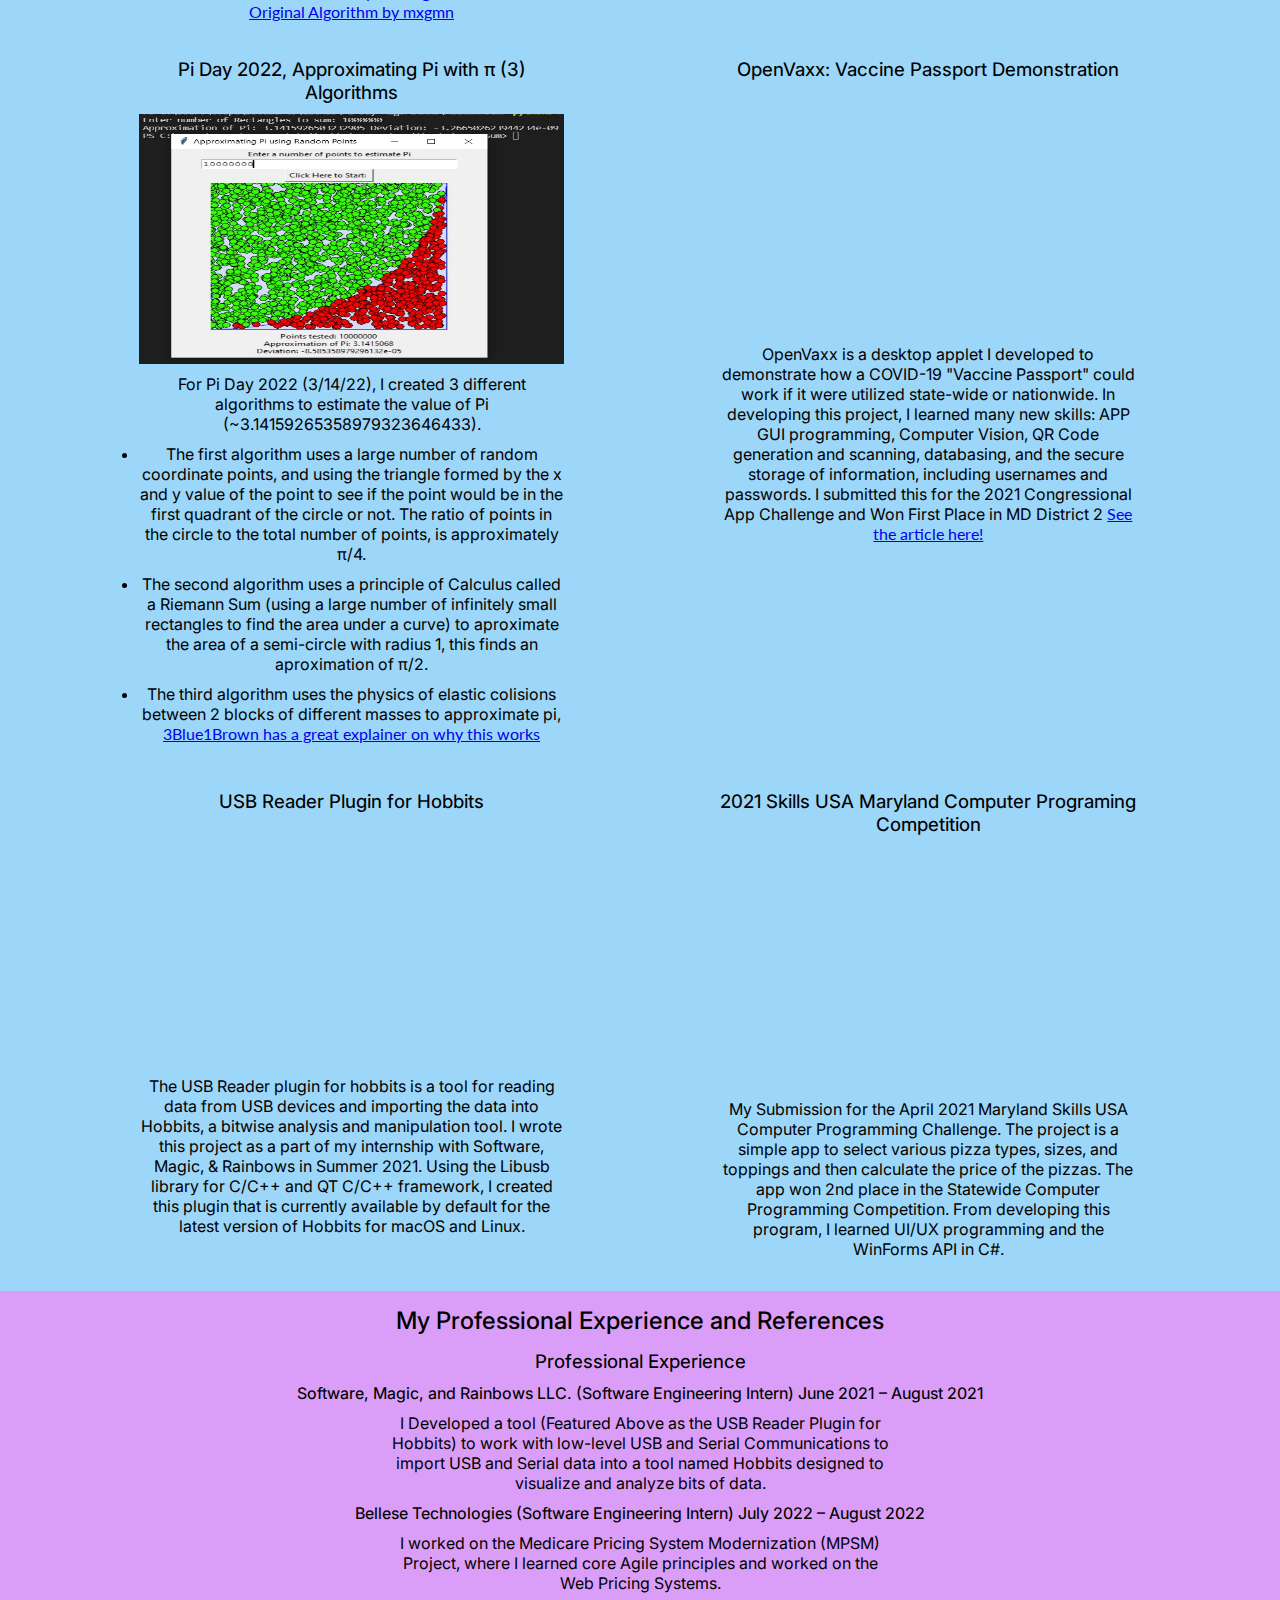
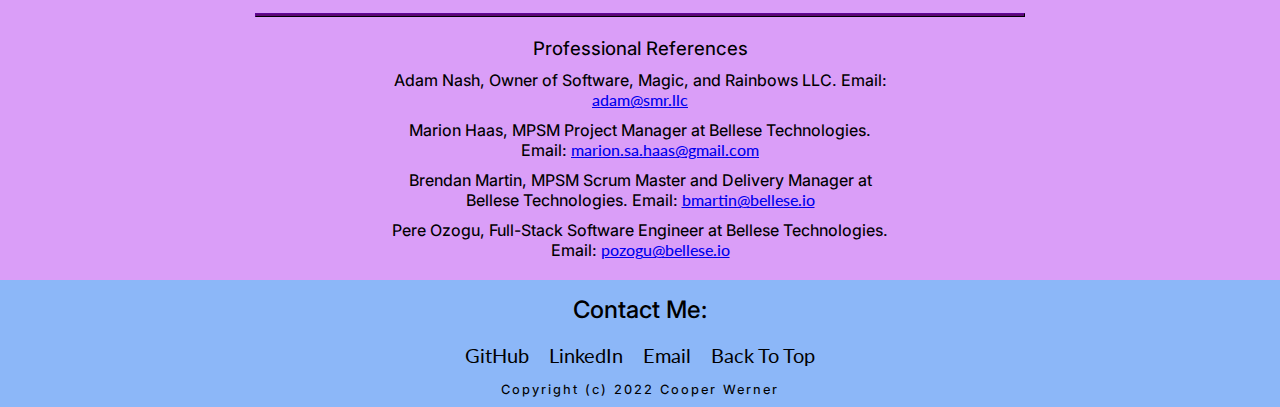
==== commit ce12d827: "Adding Link to New Website" ====
--- a/index.html
+++ b/index.html
@@ -1,291 +1,544 @@
 <!DOCTYPE html>
 
 <html>
-    <head>
-        <meta charset="utf-8">
-        <meta http-equiv="X-UA-Compatible" content="IE=edge">
-        <meta http-equiv='cache-control' content='no-cache'> 
-        <meta http-equiv='expires' content='0'> 
-        <meta http-equiv='pragma' content='no-cache'>
-        <title>Cooper Werner</title>
-        <meta name="description" content="">
-        <meta name="viewport" content="width=device-width, initial-scale=1">
-        <link rel="stylesheet" href="assets/css/portfolio.css">
-        <link rel="shortcut icon" type="image/jpg" href="assets/img/favicon.png">
-    </head>
-    <body>
-        <header>
-        <!-- The Modal -->
-        <div id="myModal" class="modal">
-            <!-- Modal content -->
-            <div class="modal-content">
-            <span class="close">&times;</span>
-            <h2>Contact Me: </h2>
-            <div class="contact">
-                <a href="https://github.com/CooperW824" target="none">GitHub</a>
-                <a href="https://www.linkedin.com/in/cooper-werner-2b2871248/" target="none">LinkedIn</a>
-                <a href="mailto:cooperwerner824@gmail.com">Email</a>       
-            </div>
-            </div>
-        </div>
-        <div class="topnav" id="top_nav">
-            <a class="nav" href="#home">Home</a>
-            <a class="nav" href="#about">About Me</a>
-            <a class="nav" href="#skills">Skills</a> 
-            <a class="nav" href="#projects">Projects</a>
-            <a class="nav" href="#experience">Experience</a>
-            <a class="nav" id="contact">Contact</a>
-            <a class="nav" href="assets/downloadables/CooperWernerResume2022.pdf" download="">Resume</a>
-        </div>
-        <div id="home" class="banner">
-            <div id="bannerText">
-                <h1>Cooper Werner</h1>
-                <div class = "typewriter"> 
-                    <p>Student. Developer. Leader.</p>
-                </div>
-            </div>
-            
-        </div>    
-        </header>
-        <div id="about">
-            <div id="pad"></div>
-            <div id="about_img">
-                <img src="assets/img/cooperwerner.JPG" alt ="cooperwerner.jpg">
-            </div>
-            <div id="about_text">               
-                <h2>About Me:</h2>
-                <h3>Who am I?: </h3>
-                <p>I am a software developer, musician, composer, student, and leader in my community. I strive to help other people at all times, and my work ethic is the center of my moral code. </p>
-                <hr class="aboutHr">
-                <div id="education">
-                    <h3>Education:</h3>
-                    <p>I currently attend Western School of Technology and Environmental Science (Western Tech). I participate in the Computer Science Magnet program, attaining more specialized skills related to Computer Science and Computer Programming.</p>
-                    <p>I have a Computer Science program GPA of 4.00 / 4.00, earning all A’s in classes for my magnet.</p>
-                    <p>I have an overall unweighted GPA of 3.88 / 4.00 and an overall weighted GPA of 5.38 / 6.00 </p>
-                    <p>I anticipate graduating from Western Tech in May of 2023 and graduating from University in either 2027 or 2028</p>
-                    <p>Notable Courses I have taken include:</p>
-                        <ul id="courseList">
-                            <li>AP Computer Science A (A)</li>    
-                            <li>AP Calculus AB (A)</li>    
-                            <li>AP English Language and Composition (A)</li>
-                            <li>AP Computer Science Principals (A)</li>    
-                            <li>GT/AA Physics (A)</li>   
-                            <li>GT/AA Chemistry (A)</li>    
-                            <li> GT/AA Biology (A)</li>   
-                            <li>Honors Cybersecurity Essentials (A)</li>                   
-                        </ul>
-                </div>
-            </div>
-            <hr class="bigRule">
-            <div id="pad5"></div>
-            <div id="activities">
-                <h3>My Activities and Extracurriculars</h3>
-                <p>Hobbies, activities, and extracurriculars are critical for finding what you are interested in, who you like to be around, and who you are. Due to that, I actively participate in my community and clubs offered at my school.</p>
-                <ul id="activeList">
-                    <li>I am an Eagle Scout and Leader in Scout Troop 143, participating in and leading Troop Meetings and Service Projects that benefit my community. I work with the rest of the scouts in my Troop to help teach and support the next group of Eagle Scouts.</li>
-                    <li>I am the President of my School’s Hack Club, developing projects that support and benefit my school and community and working with and mentoring the newest generation of Problem Solvers and Engineers.</li>
-                    <li>I am a member of my School’s Engineering club, where I build projects that further my understanding of Mechanical and Civil Engineering, challenge me to learn more, and help my community using the core fundamentals of STEM. </li>
-                    <li>I am a musician and composer, I believe that Art is crucial in furthering my skills in STEM, I love to compose music and to play the Piano. You may even see me playing an imaginary Piano when I have nothing to do with my hands.</li>
-                    <li>For a strong as my work ethic is, I like to spend an equal amount of time talking with my friends, being social, and spending time with them whether it be in person or online.</li>
-                    <li>Lastly, I am a Software Developer, I love to push my skills, knowledge, and abilities to the edge of what I can do. From this, I learn more and can build bigger and better projects. </li>
-                </ul>
-            </div>
-            <hr class="bigRule">
-            <div id="pad5"></div>
-            <div id="awards">
-                <h3>My Awards and Accolades</h3>
-                <ul id="awardList">
-                    <li>Eagle Scout Award from Troop 143, Earned April 2021</li>
-                    <li>Skills USA 2021 Maryland State Silver Medal in Computer Programming, April 2021</li>
-                    <li>Bronze Eagle Palm for Excellence in Scouting, September 2021</li>
-                    <li>Scouting Honor Society, Order of the Arrow Member, September 2019</li>
-                    <li>2020 Model Congress Best in Committee, February 2020</li>
-                    <li>Western Tech Honor Roll, 2019 – Present</li>  
-                </ul>
-            </div>
-        </div> 
-        
-        <div id="skills">
-            <div id="pad"></div>
-            <div id="skills_img">
-                <img src="assets/img/programming.png" alt="programming picture">
-                <img id = "Brick3D" src="assets/img/0_2hDtrnQa_8jv6S0K.png" alt="programming picture 2">
-            </div>
-            <h2>My Skills</h2>
-            <div id="skills_text">
-                <h3>I have a wide variety of skills related to technology that would be useful for a career in Computer Engineering, Software Engineering, or Mechanical Engineering:</h3>
-                <ul id="skills_types">
-                    <li>
-                        <p class="skill_header">Programming Languages</p>
-                        <ul class="skill_list">
-                            <li>C/C++</li>
-                            <li>Python</li>
-                            <li>Java</li>
-                            <li>C#</li>
-                            <li>JavaScript</li>
-                        </ul>
-                    </li> 
-                    <div id="pad5"></div>
-                    <hr id="skillRule">                    
-                    <li>
-                        <p class="skill_header">Developer Tools</p>
-                        <ul class="skill_list">
-                            <li>Git</li>
-                            <li>GitHub</li>
-                            <li>JetBrains IntelliJ IDEs</li>
-                            <li>Visual Studio</li>
-                            <li>Visual Studio Code</li>
-                            <li>General Purpose Debuggers, like GDB, Python, and Java Debuggers</li>
-                        </ul>
-                    </li>
-                    <div id="pad5"></div>
-                    <hr id="skillRule">                   
-                    <li>
-                        <p class="skill_header">Computer and Electrical Engineering</p>
-                        <ul class="skill_list">
-                            <li>Development for Raspberry Pi</li>
-                            <li>Development for the Arudino Platform</li>
-                            <li>PCB and Circuit Design using KiCAD</li>
-                        </ul>
-                    </li>
-                    <div id="pad5"></div>
-                    <hr id="skillRule">                   
-                    <li>
-                        <p class="skill_header">Mechanical Engineering and Design</p>
-                        <ul class="skill_list">
-                            <li>Technical 3D Modeling and Design using Autodesk Fusion 360</li>
-                            <li>Designing Parts Compatible for use with Additive Manufacturing technologies and using such technologies to create physical parts that meet design specifications.</li>
-                        </ul>
-                    </li>
-                </ul>
-                <div id="pad5"></div>
-                <div id="pad5"></div>
-            </div>
-        </div>
-        <div id="projects">
-            <div id="pad"></div>
-            <h2>My Projects </h2>
-            <div id="projectsFlex">
-                <div class="projectBox">
-                    <h3>Wave function Collapse Algorithm</h3>
-                    <embed src="https://wave-function-collapse.pages.dev" style="width:100%; height: 239px;"> 
-                    <p>
-                        An Implementation of the Wave Function Collapse Algorithm in Angular 2. Wave Function Collapse (WFC) is an algorithm that procedurally
-                        generates images from predefined tiles. This project was my first entrance into frontend development with Angular. I learned about various aspects of Angular and
-                        Typescript. I also started exploring CI/CD and basic DevOps using Cloudflare Pages.                        
-                    </p>
-                    <div id="links">
-                        <a href="https://wave-function-collapse.pages.dev">Visit the website by clicking here.</a>
-                        <br>
-                        <a href="https://github.com/mxgmn/WaveFunctionCollapse">Original Algorithm by mxgmn</a>
-                    </div>
-                </div>
-                <div class="projectBox">
-                    <h3>Western Tech Data Tool</h3>
-                    <div id="projectPicture2"><img src="assets/img/WTDataTool.jpg" alt="PCB design"></div>   
-                    <p>
-                        A PyQt tool to help students visualize, represent, and analyze data, using Qt for Python, pandas, and scipy, this
-                        software allows students to easily graph, data on a chart from an excel or CSV dataset in the matter of seconds. 
-                        This project is still in development, and soon students will be able to statistical analysis like regression analysis,
-                        and other statistics tests. See the Western Tech Data Tool GitHub repository for the latest updates and releases.                        
-                    </p>
-                </div>
-                <div class="projectBox">
-                    <h3>Pi Day 2022, Approximating Pi with π (3) Algorithms </h3>
-                    <div id="projectPicture2"><img src="assets/img/EstimatingPi.jpg" alt="PCB design"></div>   
-                    <p>
-                        For Pi Day 2022 (3/14/22), I created 3 different algorithms to estimate the value of Pi (~3.14159265358979323646433).                           
-                    </p>
-                    <ul>
-                        <li>The first algorithm uses a large number of random coordinate points, and using the triangle formed by the x and y value of the point
-                            to see if the point would be in the first quadrant of the circle or not. The ratio of points in the circle to the total number of points, is approximately π/4.
-                        </li>
-                        <li>
-                            The second algorithm uses a principle of Calculus called a Riemann Sum (using a large number of infinitely small rectangles to find the area under a curve)
-                             to aproximate the area of a semi-circle with radius 1, this finds an aproximation of π/2.
-                        </li>
-                        <li>
-                            The third algorithm uses the physics of elastic colisions between 2 blocks of different masses to approximate pi, 
-                            <a href="https://www.youtube.com/watch?v=jsYwFizhncE">3Blue1Brown has a great explainer on why this works</a>
-                        </li>
-                    </ul>
-                </div>
-                <div class="projectBox">
-                    <h3>OpenVaxx: Vaccine Passport Demonstration</h3>
-                    <iframe width="100%" height="239" src="https://www.youtube.com/embed/t2nIKnYKtTw" title="YouTube video player" frameborder="0" allow="accelerometer; autoplay; clipboard-write; encrypted-media; gyroscope; picture-in-picture" allowfullscreen></iframe>
-                    <p>
-                        OpenVaxx is a desktop applet I developed to demonstrate how a COVID-19 "Vaccine Passport" could work if it were utilized state-wide or nationwide.
-                         In developing this project, I learned many new skills: APP GUI programming, Computer Vision, QR Code generation and scanning, databasing, 
-                         and the secure storage of information, including usernames and passwords. I submitted this for the 2021 Congressional App Challenge and Won First Place in MD District 2
-                         <a href = "https://www.congressionalappchallenge.us/21-MD02/"> See the article here!</a>
-                    </p>
-                </div>
-                <div class="projectBox">
-                    <h3>USB Reader Plugin for Hobbits</h3>
-                    <iframe width="100%" height="239" src="https://www.youtube.com/embed/eZGY9nt4B2k" title="YouTube video player" frameborder="0" allow="accelerometer; autoplay; clipboard-write; encrypted-media; gyroscope; picture-in-picture" allowfullscreen></iframe>
-                    <p>
-                        The USB Reader plugin for hobbits is a tool for reading data from USB devices and importing the data into Hobbits, a bitwise analysis and manipulation tool. 
-                        I wrote this project as a part of my internship with Software, Magic, & Rainbows in Summer 2021. Using the Libusb library for C/C++ and QT C/C++ framework,
-                         I created this plugin that is currently available by default for the latest version of Hobbits for macOS and Linux. 
-                    </p>
-                </div>
-                <div class="projectBox">
-                    <h3>2021 Skills USA Maryland Computer Programing Competition</h3>
-                    <iframe width="100%" height="239" src="https://www.youtube.com/embed/VLElv8ggwFc" title="YouTube video player" frameborder="0" allow="accelerometer; autoplay; clipboard-write; encrypted-media; gyroscope; picture-in-picture" allowfullscreen></iframe>
-                    <p>
-                        My Submission for the April 2021 Maryland Skills USA Computer Programming Challenge. The project is a simple app to select various pizza types,
-                         sizes, and toppings and then calculate the price of the pizzas. The app won 2nd place in the Statewide Computer Programming Competition. 
-                         From developing this program, I learned UI/UX programming and the WinForms API in C#.
-                    </p>
-                </div>
-            </div>
-            <div id="pad5"></div>
-        </div>
-        <div id="experience">
-            <div id="pad5"></div>
-            <h2>My Professional Experience and References</h2>
-            <h3>Professional Experience</h3>
-            <ul>
-                <li>
-                    <h4>Software, Magic, and Rainbows LLC. (Software Engineering Intern) June 2021 – August 2021 <br></h4>
-                    <p>I Developed a tool (Featured Above as the USB Reader Plugin for Hobbits) to work with low-level USB and Serial Communications to import USB and Serial data into a tool named Hobbits designed to visualize and analyze bits of data.</p>
-                </li>
-                <li>
-                    <h4>Bellese Technologies (Software Engineering Intern) July 2022 – August 2022 <br></h4>
-                    <p>I worked on the Medicare Pricing System Modernization (MPSM) Project, where I learned core Agile principles and worked on the Web Pricing Systems.</p>
-                </li>
-            </ul>
-            <div id="pad5"></div>
-            <hr id="skillRule"> 
-            <div id="pad5"></div>
-            <h3>Professional References</h3>
-            <ul>
-                <li>
-                    <h4 class="reference">Adam Nash, Owner of Software, Magic, and Rainbows LLC. Email: <a href="mailto:adam@smr.llc">adam@smr.llc</a></h4>                   
-                </li>
-                <li>
-                    <h4 class="reference">Marion Haas, MPSM Project Manager at Bellese Technologies. Email: <a href="mailto:marion.sa.haas@gmail.com">marion.sa.haas@gmail.com</a></h4>                   
-                </li>
-                <li>
-                    <h4 class="reference">Brendan Martin, MPSM Scrum Master and Delivery Manager at Bellese Technologies. Email: <a href="mailto:bmartin@bellese.io">bmartin@bellese.io</a></h4>                   
-                </li>
-                <li>
-                    <h4 class="reference">Pere Ozogu, Full-Stack Software Engineer at Bellese Technologies. Email: <a href="mailto:pozogu@bellese.io">pozogu@bellese.io</a></h4>                   
-                </li>
-            </ul>
-            <div id="pad5"></div>
-        </div>
-        <footer>
-            <div id="pad5"></div>
-            <h2>Contact Me: </h2>
-            <div class="contact">
-                <a href="https://github.com/CooperW824" target="none">GitHub</a>
-                <a href="https://www.linkedin.com/in/cooper-werner-2b2871248/" target="none">LinkedIn</a>
-                <a href="mailto:cooperwerner824@gmail.com">Email</a>       
-                <a href="#home">Back To Top</a>
-            </div>
-            <p>Copyright (c) 2022 Cooper Werner</p>
-        </footer>
-       <script src="assets/js/main.js" async defer></script>
-    </body>
-</html>+	<head>
+		<meta charset="utf-8" />
+		<meta http-equiv="X-UA-Compatible" content="IE=edge" />
+		<meta http-equiv="cache-control" content="no-cache" />
+		<meta http-equiv="expires" content="0" />
+		<meta http-equiv="pragma" content="no-cache" />
+		<title>Cooper Werner</title>
+		<meta name="description" content="" />
+		<meta name="viewport" content="width=device-width, initial-scale=1" />
+		<link rel="stylesheet" href="assets/css/portfolio.css" />
+		<link
+			rel="shortcut icon"
+			type="image/jpg"
+			href="assets/img/favicon.png"
+		/>
+	</head>
+	<body>
+		<header>
+			<!-- Contact Me Modal -->
+			<div id="myModal" class="modal">
+				<!-- Modal content -->
+				<div class="modal-content">
+					<span class="close">&times;</span>
+					<h2>Contact Me:</h2>
+					<div class="contact">
+						<a href="https://github.com/CooperW824" target="none"
+							>GitHub</a
+						>
+						<a
+							href="https://www.linkedin.com/in/cooper-werner-2b2871248/"
+							target="none"
+							>LinkedIn</a
+						>
+						<a href="mailto:cooperwerner824@gmail.com">Email</a>
+					</div>
+				</div>
+			</div>
+			<!-- End Contact me-->
+
+			
+
+			<div class="topnav" id="top_nav">
+				<a class="nav" href="#home">Home</a>
+				<a class="nav" href="#about">About Me</a>
+				<a class="nav" href="#skills">Skills</a>
+				<a class="nav" href="#projects">Projects</a>
+				<a class="nav" href="#experience">Experience</a>
+				<a class="nav" id="contact">Contact</a>
+				<a
+					class="nav"
+					href="assets/downloadables/CooperWernerResume2022.pdf"
+					download=""
+					>Resume</a
+				>
+			</div>
+
+<!-- Deprecation banner-->
+
+<div class="deprecation-banner">
+    <div style="padding-top: 50px;"></div>
+    <h2 id="deprecation-header">This website has been replaced with my new website.</h2>
+    <p class="deprecation-banner">
+        Please visit my new website to see my latest projects
+        and experiences. <br/>
+        <a id="website-link" href="https://cooperw.tech"> https://cooperw.tech</a>
+    </p>
+    <a id="redirect-button" href="https://cooperw.tech">Visit new website</a>
+</div>
+
+<!-- End Deprecation banner -->
+
+			<div id="home" class="banner">
+				<div id="bannerText">
+					<h1>Cooper Werner</h1>
+					<div class="typewriter">
+						<p>Student. Developer. Leader.</p>
+					</div>
+				</div>
+			</div>
+		</header>
+		<div id="about">
+			<div id="pad"></div>
+			<div id="about_img">
+				<img src="assets/img/cooperwerner.JPG" alt="cooperwerner.jpg" />
+			</div>
+			<div id="about_text">
+				<h2>About Me:</h2>
+				<h3>Who am I?:</h3>
+				<p>
+					I am a software developer, musician, composer, student, and
+					leader in my community. I strive to help other people at all
+					times, and my work ethic is the center of my moral code.
+				</p>
+				<hr class="aboutHr" />
+				<div id="education">
+					<h3>Education:</h3>
+					<p>
+						I currently attend Western School of Technology and
+						Environmental Science (Western Tech). I participate in
+						the Computer Science Magnet program, attaining more
+						specialized skills related to Computer Science and
+						Computer Programming.
+					</p>
+					<p>
+						I have a Computer Science program GPA of 4.00 / 4.00,
+						earning all A’s in classes for my magnet.
+					</p>
+					<p>
+						I have an overall unweighted GPA of 3.88 / 4.00 and an
+						overall weighted GPA of 5.38 / 6.00
+					</p>
+					<p>
+						I anticipate graduating from Western Tech in May of 2023
+						and graduating from University in either 2027 or 2028
+					</p>
+					<p>Notable Courses I have taken include:</p>
+					<ul id="courseList">
+						<li>AP Computer Science A (A)</li>
+						<li>AP Calculus AB (A)</li>
+						<li>AP English Language and Composition (A)</li>
+						<li>AP Computer Science Principals (A)</li>
+						<li>GT/AA Physics (A)</li>
+						<li>GT/AA Chemistry (A)</li>
+						<li>GT/AA Biology (A)</li>
+						<li>Honors Cybersecurity Essentials (A)</li>
+					</ul>
+				</div>
+			</div>
+			<hr class="bigRule" />
+			<div id="pad5"></div>
+			<div id="activities">
+				<h3>My Activities and Extracurriculars</h3>
+				<p>
+					Hobbies, activities, and extracurriculars are critical for
+					finding what you are interested in, who you like to be
+					around, and who you are. Due to that, I actively participate
+					in my community and clubs offered at my school.
+				</p>
+				<ul id="activeList">
+					<li>
+						I am an Eagle Scout and Leader in Scout Troop 143,
+						participating in and leading Troop Meetings and Service
+						Projects that benefit my community. I work with the rest
+						of the scouts in my Troop to help teach and support the
+						next group of Eagle Scouts.
+					</li>
+					<li>
+						I am the President of my School’s Hack Club, developing
+						projects that support and benefit my school and
+						community and working with and mentoring the newest
+						generation of Problem Solvers and Engineers.
+					</li>
+					<li>
+						I am a member of my School’s Engineering club, where I
+						build projects that further my understanding of
+						Mechanical and Civil Engineering, challenge me to learn
+						more, and help my community using the core fundamentals
+						of STEM.
+					</li>
+					<li>
+						I am a musician and composer, I believe that Art is
+						crucial in furthering my skills in STEM, I love to
+						compose music and to play the Piano. You may even see me
+						playing an imaginary Piano when I have nothing to do
+						with my hands.
+					</li>
+					<li>
+						For a strong as my work ethic is, I like to spend an
+						equal amount of time talking with my friends, being
+						social, and spending time with them whether it be in
+						person or online.
+					</li>
+					<li>
+						Lastly, I am a Software Developer, I love to push my
+						skills, knowledge, and abilities to the edge of what I
+						can do. From this, I learn more and can build bigger and
+						better projects.
+					</li>
+				</ul>
+			</div>
+			<hr class="bigRule" />
+			<div id="pad5"></div>
+			<div id="awards">
+				<h3>My Awards and Accolades</h3>
+				<ul id="awardList">
+					<li>Eagle Scout Award from Troop 143, Earned April 2021</li>
+					<li>
+						Skills USA 2021 Maryland State Silver Medal in Computer
+						Programming, April 2021
+					</li>
+					<li>
+						Bronze Eagle Palm for Excellence in Scouting, September
+						2021
+					</li>
+					<li>
+						Scouting Honor Society, Order of the Arrow Member,
+						September 2019
+					</li>
+					<li>
+						2020 Model Congress Best in Committee, February 2020
+					</li>
+					<li>Western Tech Honor Roll, 2019 – Present</li>
+				</ul>
+			</div>
+		</div>
+
+		<div id="skills">
+			<div id="pad"></div>
+			<div id="skills_img">
+				<img
+					src="assets/img/programming.png"
+					alt="programming picture"
+				/>
+				<img
+					id="Brick3D"
+					src="assets/img/0_2hDtrnQa_8jv6S0K.png"
+					alt="programming picture 2"
+				/>
+			</div>
+			<h2>My Skills</h2>
+			<div id="skills_text">
+				<h3>
+					I have a wide variety of skills related to technology that
+					would be useful for a career in Computer Engineering,
+					Software Engineering, or Mechanical Engineering:
+				</h3>
+				<ul id="skills_types">
+					<li>
+						<p class="skill_header">Programming Languages</p>
+						<ul class="skill_list">
+							<li>C/C++</li>
+							<li>Python</li>
+							<li>Java</li>
+							<li>C#</li>
+							<li>JavaScript</li>
+						</ul>
+					</li>
+					<div id="pad5"></div>
+					<hr id="skillRule" />
+					<li>
+						<p class="skill_header">Developer Tools</p>
+						<ul class="skill_list">
+							<li>Git</li>
+							<li>GitHub</li>
+							<li>JetBrains IntelliJ IDEs</li>
+							<li>Visual Studio</li>
+							<li>Visual Studio Code</li>
+							<li>
+								General Purpose Debuggers, like GDB, Python, and
+								Java Debuggers
+							</li>
+						</ul>
+					</li>
+					<div id="pad5"></div>
+					<hr id="skillRule" />
+					<li>
+						<p class="skill_header">
+							Computer and Electrical Engineering
+						</p>
+						<ul class="skill_list">
+							<li>Development for Raspberry Pi</li>
+							<li>Development for the Arudino Platform</li>
+							<li>PCB and Circuit Design using KiCAD</li>
+						</ul>
+					</li>
+					<div id="pad5"></div>
+					<hr id="skillRule" />
+					<li>
+						<p class="skill_header">
+							Mechanical Engineering and Design
+						</p>
+						<ul class="skill_list">
+							<li>
+								Technical 3D Modeling and Design using Autodesk
+								Fusion 360
+							</li>
+							<li>
+								Designing Parts Compatible for use with Additive
+								Manufacturing technologies and using such
+								technologies to create physical parts that meet
+								design specifications.
+							</li>
+						</ul>
+					</li>
+				</ul>
+				<div id="pad5"></div>
+				<div id="pad5"></div>
+			</div>
+		</div>
+		<div id="projects">
+			<div id="pad"></div>
+			<h2>My Projects</h2>
+			<div id="projectsFlex">
+				<div class="projectBox">
+					<h3>Wave function Collapse Algorithm</h3>
+					<embed
+						src="https://wave-function-collapse.pages.dev"
+						style="width: 100%; height: 239px"
+					/>
+					<p>
+						An Implementation of the Wave Function Collapse
+						Algorithm in Angular 2. Wave Function Collapse (WFC) is
+						an algorithm that procedurally generates images from
+						predefined tiles. This project was my first entrance
+						into frontend development with Angular. I learned about
+						various aspects of Angular and Typescript. I also
+						started exploring CI/CD and basic DevOps using
+						Cloudflare Pages.
+					</p>
+					<div id="links">
+						<a href="https://wave-function-collapse.pages.dev"
+							>Visit the website by clicking here.</a
+						>
+						<br />
+						<a href="https://github.com/mxgmn/WaveFunctionCollapse"
+							>Original Algorithm by mxgmn</a
+						>
+					</div>
+				</div>
+				<div class="projectBox">
+					<h3>Western Tech Data Tool</h3>
+					<div id="projectPicture2">
+						<img src="assets/img/WTDataTool.jpg" alt="PCB design" />
+					</div>
+					<p>
+						A PyQt tool to help students visualize, represent, and
+						analyze data, using Qt for Python, pandas, and scipy,
+						this software allows students to easily graph, data on a
+						chart from an excel or CSV dataset in the matter of
+						seconds. This project is still in development, and soon
+						students will be able to statistical analysis like
+						regression analysis, and other statistics tests. See the
+						Western Tech Data Tool GitHub repository for the latest
+						updates and releases.
+					</p>
+				</div>
+				<div class="projectBox">
+					<h3>Pi Day 2022, Approximating Pi with π (3) Algorithms</h3>
+					<div id="projectPicture2">
+						<img
+							src="assets/img/EstimatingPi.jpg"
+							alt="PCB design"
+						/>
+					</div>
+					<p>
+						For Pi Day 2022 (3/14/22), I created 3 different
+						algorithms to estimate the value of Pi
+						(~3.14159265358979323646433).
+					</p>
+					<ul>
+						<li>
+							The first algorithm uses a large number of random
+							coordinate points, and using the triangle formed by
+							the x and y value of the point to see if the point
+							would be in the first quadrant of the circle or not.
+							The ratio of points in the circle to the total
+							number of points, is approximately π/4.
+						</li>
+						<li>
+							The second algorithm uses a principle of Calculus
+							called a Riemann Sum (using a large number of
+							infinitely small rectangles to find the area under a
+							curve) to aproximate the area of a semi-circle with
+							radius 1, this finds an aproximation of π/2.
+						</li>
+						<li>
+							The third algorithm uses the physics of elastic
+							colisions between 2 blocks of different masses to
+							approximate pi,
+							<a
+								href="https://www.youtube.com/watch?v=jsYwFizhncE"
+								>3Blue1Brown has a great explainer on why this
+								works</a
+							>
+						</li>
+					</ul>
+				</div>
+				<div class="projectBox">
+					<h3>OpenVaxx: Vaccine Passport Demonstration</h3>
+					<iframe
+						width="100%"
+						height="239"
+						src="https://www.youtube.com/embed/t2nIKnYKtTw"
+						title="YouTube video player"
+						frameborder="0"
+						allow="accelerometer; autoplay; clipboard-write; encrypted-media; gyroscope; picture-in-picture"
+						allowfullscreen
+					></iframe>
+					<p>
+						OpenVaxx is a desktop applet I developed to demonstrate
+						how a COVID-19 "Vaccine Passport" could work if it were
+						utilized state-wide or nationwide. In developing this
+						project, I learned many new skills: APP GUI programming,
+						Computer Vision, QR Code generation and scanning,
+						databasing, and the secure storage of information,
+						including usernames and passwords. I submitted this for
+						the 2021 Congressional App Challenge and Won First Place
+						in MD District 2
+						<a
+							href="https://www.congressionalappchallenge.us/21-MD02/"
+						>
+							See the article here!</a
+						>
+					</p>
+				</div>
+				<div class="projectBox">
+					<h3>USB Reader Plugin for Hobbits</h3>
+					<iframe
+						width="100%"
+						height="239"
+						src="https://www.youtube.com/embed/eZGY9nt4B2k"
+						title="YouTube video player"
+						frameborder="0"
+						allow="accelerometer; autoplay; clipboard-write; encrypted-media; gyroscope; picture-in-picture"
+						allowfullscreen
+					></iframe>
+					<p>
+						The USB Reader plugin for hobbits is a tool for reading
+						data from USB devices and importing the data into
+						Hobbits, a bitwise analysis and manipulation tool. I
+						wrote this project as a part of my internship with
+						Software, Magic, & Rainbows in Summer 2021. Using the
+						Libusb library for C/C++ and QT C/C++ framework, I
+						created this plugin that is currently available by
+						default for the latest version of Hobbits for macOS and
+						Linux.
+					</p>
+				</div>
+				<div class="projectBox">
+					<h3>
+						2021 Skills USA Maryland Computer Programing Competition
+					</h3>
+					<iframe
+						width="100%"
+						height="239"
+						src="https://www.youtube.com/embed/VLElv8ggwFc"
+						title="YouTube video player"
+						frameborder="0"
+						allow="accelerometer; autoplay; clipboard-write; encrypted-media; gyroscope; picture-in-picture"
+						allowfullscreen
+					></iframe>
+					<p>
+						My Submission for the April 2021 Maryland Skills USA
+						Computer Programming Challenge. The project is a simple
+						app to select various pizza types, sizes, and toppings
+						and then calculate the price of the pizzas. The app won
+						2nd place in the Statewide Computer Programming
+						Competition. From developing this program, I learned
+						UI/UX programming and the WinForms API in C#.
+					</p>
+				</div>
+			</div>
+			<div id="pad5"></div>
+		</div>
+		<div id="experience">
+			<div id="pad5"></div>
+			<h2>My Professional Experience and References</h2>
+			<h3>Professional Experience</h3>
+			<ul>
+				<li>
+					<h4>
+						Software, Magic, and Rainbows LLC. (Software Engineering
+						Intern) June 2021 – August 2021 <br />
+					</h4>
+					<p>
+						I Developed a tool (Featured Above as the USB Reader
+						Plugin for Hobbits) to work with low-level USB and
+						Serial Communications to import USB and Serial data into
+						a tool named Hobbits designed to visualize and analyze
+						bits of data.
+					</p>
+				</li>
+				<li>
+					<h4>
+						Bellese Technologies (Software Engineering Intern) July
+						2022 – August 2022 <br />
+					</h4>
+					<p>
+						I worked on the Medicare Pricing System Modernization
+						(MPSM) Project, where I learned core Agile principles
+						and worked on the Web Pricing Systems.
+					</p>
+				</li>
+			</ul>
+			<div id="pad5"></div>
+			<hr id="skillRule" />
+			<div id="pad5"></div>
+			<h3>Professional References</h3>
+			<ul>
+				<li>
+					<h4 class="reference">
+						Adam Nash, Owner of Software, Magic, and Rainbows LLC.
+						Email: <a href="mailto:adam@smr.llc">adam@smr.llc</a>
+					</h4>
+				</li>
+				<li>
+					<h4 class="reference">
+						Marion Haas, MPSM Project Manager at Bellese
+						Technologies. Email:
+						<a href="mailto:marion.sa.haas@gmail.com"
+							>marion.sa.haas@gmail.com</a
+						>
+					</h4>
+				</li>
+				<li>
+					<h4 class="reference">
+						Brendan Martin, MPSM Scrum Master and Delivery Manager
+						at Bellese Technologies. Email:
+						<a href="mailto:bmartin@bellese.io"
+							>bmartin@bellese.io</a
+						>
+					</h4>
+				</li>
+				<li>
+					<h4 class="reference">
+						Pere Ozogu, Full-Stack Software Engineer at Bellese
+						Technologies. Email:
+						<a href="mailto:pozogu@bellese.io">pozogu@bellese.io</a>
+					</h4>
+				</li>
+			</ul>
+			<div id="pad5"></div>
+		</div>
+		<footer>
+			<div id="pad5"></div>
+			<h2>Contact Me:</h2>
+			<div class="contact">
+				<a href="https://github.com/CooperW824" target="none">GitHub</a>
+				<a
+					href="https://www.linkedin.com/in/cooper-werner-2b2871248/"
+					target="none"
+					>LinkedIn</a
+				>
+				<a href="mailto:cooperwerner824@gmail.com">Email</a>
+				<a href="#home">Back To Top</a>
+			</div>
+			<p>Copyright (c) 2022 Cooper Werner</p>
+		</footer>
+		<script src="assets/js/main.js" async defer></script>
+	</body>
+</html>
--- a/assets/css/portfolio.css
+++ b/assets/css/portfolio.css
@@ -1,398 +1,466 @@
 @import url(https://fonts.googleapis.com/css?family=Lato:400,300,100,700,900);
-@import url('https://fonts.googleapis.com/css2?family=Source+Code+Pro:ital@1&display=swap');
-@import url('https://fonts.googleapis.com/css2?family=Inter:wght@100;200;300;400;500;600;700;800;900&display=swap');
-
-*{
-  margin: 0;
-  padding: 0;
-}
-
-h1, a{
-  font-family: 'Lato';
+@import url("https://fonts.googleapis.com/css2?family=Source+Code+Pro:ital@1&display=swap");
+@import url("https://fonts.googleapis.com/css2?family=Inter:wght@100;200;300;400;500;600;700;800;900&display=swap");
+
+@import url("https://fonts.googleapis.com/css2?family=Nunito:ital,wght@0,200;0,300;0,400;0,500;0,600;0,700;0,800;0,900;0,1000;1,200;1,300;1,400;1,500;1,600;1,700;1,800;1,900;1,1000&display=swap");
+
+* {
+	margin: 0;
+	padding: 0;
+}
+
+h1,
+a {
+	font-family: "Lato";
 }
 
 h1 {
-  font-size: 2.8em;
-  padding: 10px 0;
-  font-weight: 800;
-  padding-top: 0 0;
-}
-
-h2{
-  text-align: center;
-  padding: 5px;
-  font-family: 'Inter', sans-serif;
-  font-weight: 500;
-}
-
-h3, h4{
-  text-align: center;
-  font-family: 'Inter', sans-serif;
-  font-weight: 450;
-  padding: 10px auto;
-  margin: 10px auto;
-}
-
-p{
-  text-align: center;
-  font-family: 'Inter', sans-serif;
-  font-weight: 400;
-  padding: 10px auto;
-  margin: 10px auto;
-}
- 
+	font-size: 2.8em;
+	padding: 10px 0;
+	font-weight: 800;
+	padding-top: 0 0;
+}
+
+h2 {
+	text-align: center;
+	padding: 5px;
+	font-family: "Inter", sans-serif;
+	font-weight: 500;
+}
+
+h3,
+h4 {
+	text-align: center;
+	font-family: "Inter", sans-serif;
+	font-weight: 450;
+	padding: 10px auto;
+	margin: 10px auto;
+}
+
+p {
+	text-align: center;
+	font-family: "Inter", sans-serif;
+	font-weight: 400;
+	padding: 10px auto;
+	margin: 10px auto;
+}
+
 .skill_header {
-  font-family: 'Inter', sans-serif;
-  font-weight: 500;
-}
-
-header p, footer p {
-  font-size: 1.1em;
-  font-weight: 600;
-  letter-spacing: 2px;
-  font-family: 'Source Code Pro', monospace;
-  padding: 1px 0;
+	font-family: "Inter", sans-serif;
+	font-weight: 500;
+}
+
+header p,
+footer p {
+	font-size: 1.1em;
+	font-weight: 600;
+	letter-spacing: 2px;
+	font-family: "Source Code Pro", monospace;
+	padding: 1px 0;
 }
 
 .banner {
-  width: 100%;
-  padding: 80px 0;
-  text-align: center;
-  background: rgb(0, 191, 255);
-  color: rgb(33, 44, 48);
-  height: 150px;
-  display: flex;
-  align-items: center;
-  justify-content: center;
+	width: 100%;
+	padding: 80px 0;
+	text-align: center;
+	background: rgb(0, 191, 255);
+	color: rgb(33, 44, 48);
+	height: 150px;
+	display: flex;
+	align-items: center;
+	justify-content: center;
 }
 
 .topnav {
-    background-color: rgb(70, 89, 95);
-    display: flex;
-    align-items: center;
-    justify-content: center;
-    flex-wrap: wrap;
-    position: fixed;
-    width: 100%;
-    z-index: 10;
-  }
-  
-  /* Style the links inside the navigation bar */
-  .topnav a {
-    color: #f2f2f2;
-    text-align: center;
-    padding: 14px 10px;
-    text-decoration: none;
-    font-size: 17px;
-    position: relative;
-  }
-  
-  /* Change the color of links on hover */
-  .topnav a:hover {
-    background-color: #ddd;
-    color: black;
-  }
-
-  .topnav .active{
-    background-color: rgb(140, 183, 248);
-    color: rgb(0,0,0)
-  }
-
-  header{
-    white-space: nowrap;
-  }
-
-  .typewriter p {
-    overflow: hidden; /* Ensures the content is not revealed until the animation */
-    border-right: 2px solid rgba(255, 255, 255, 0); /* The typwriter cursor */
-    white-space: nowrap; /* Keeps the content on a single line */
-    margin: 0 auto; /* Gives that scrolling effect as the typing happens */
-    letter-spacing: .1em; /* Adjust as needed */
-    animation: 
-      typing 6.0s steps(60), 
-      blink-caret .6s 11.0;
-  }
-  
-  /* The typing effect */
-  @keyframes typing {
-    from { width: 0 }
-    to { width: 335px }
-  }
-  
-  /* The typewriter cursor effect */
-  @keyframes blink-caret {
-    from, to { border-color: rgb(255, 255, 255); }
-    50% { border-color: transparent }
-  }
-
-  #about{
-    background-color: rgb(156, 214, 248);
-  }
-
-  #about .aboutHr{
-    width: 80%;
-    border-color: rgb(0, 115, 153);
-    background-color: rgb(0, 115, 153);
-    margin: 0 auto;
-    height: 2px;
-  }
-
-  #courseList{
-    margin: 0 auto;
-    padding: 0px;
-    font-family: "Inter", sans-serif;
-    list-style-position: inside;
-    text-align: center;
-    position: relative;
-  }
-  
-   #about_img img{
-    width: 25%;
-    height: 25%;
-    float: left;
-    border-top: rgb(25, 168, 216) solid 5px;
-    border-right: rgb(31, 130, 163) solid 5px;
-    border-bottom: rgb(0, 96, 128)solid 5px;
-  }
-
-  .bigRule {
-    width: 95%;
-    border-color: rgb(0, 115, 153);
-    border-style: outset;
-    background-color: rgb(0, 115, 153);
-    margin: auto;
-    height: 2px;
-  }
-
-  #pad {
-    padding: 2%;
-  }
-
-  #about_text{
-    max-width: 80%;
-    margin: 0 auto;
-    text-align: center;
-    position: relative;
-    left: 50%;
-    top: 50%;
-    padding-bottom: 20px;
-    transform: translate(-55%);
-  }
-
-  #activities, #awards{
-    max-width: 70%;
-    margin: 0 auto;
-    text-align: center;
-    padding-bottom: 20px;
-  }
-
-  #activeList, #awardList{
-      margin: 0 auto;
-      padding: 0px;
-      font-family: "Inter", sans-serif;
-      list-style-position: inside;
-      text-align: center;
-      position: relative;
-  }
-
- #activeList li, #awardList li{
-    padding-bottom: 10px;
-  }
-
-  #skills{
-    background-color: rgb(218, 158, 248);
-  }
-
-  #skills_img{
-    width: 35%;
-    float: right;
-  }
-
-  #skills_img img{
-    max-width: 100%;
-    margin: 0 auto;
-    display: flex;
-    align-items: center;
-  }
-
-  .skill_list{
-    margin: 0 auto;
-    font-family: "Inter", sans-serif;
-    list-style-position: inside;
-    text-align: center;
-    position: relative;
-  }
-
-  .skill_list li{
-    padding-bottom: 2px;
-  }
-
-  .skill_list p{
-    font-size: 1.5em;
-  }
-
-  #skills h3{
-    max-width: 80%;
-    margin: 0 auto;
-    padding: 0px;
-    text-align: center;
-    position: relative;
-    transform: translateX(-8%);
-  }
-
-  #pad5{
-    padding: 5px;
-  }
-
-  #skillRule{
-    width: 60%;
-    border-color: rgb(44, 2, 71);
-    border-style: outset;
-    background-color: rgb(92, 7, 117);
-    margin: 0 auto;
-    height: 2px;
-  }
-
-  #projects{
-    background-color: rgb(156, 214, 248);
-  }
-
-  #projectsFlex{
-    display: flex;
-    flex-direction: row;
-    flex-wrap: wrap;
-    justify-content: space-evenly;
-    align-items: center;
-  }
-
-  .projectBox{
-    width: 425px;
-    padding: 1%;
-    align-self: flex-start;
-  }
-
-  .projectBox #links{
-    text-align: center;
-  }
-
-  .projectBox li{
-    text-align: center;
-    font-family: 'Inter', sans-serif;
-    font-weight: 400;
-    padding: 10px auto;
-    margin: 10px auto;
-  }
-
-  #projectPicture{
-    height: 250px;
-    width: 60%;
-    margin: auto;
-  }
-
-  #projectPicture img{
-    height: 100%;
-    width: 100%;
-  }
-
-  #projectPicture2{
-    height: 250px;
-    width: 100%;
-    margin: auto;
-  }
-
-  #projectPicture2 img{
-    height: 100%;
-    width: 100%;
-  }
-
-  #experience{
-    background-color: rgb(218, 158, 248);
-  }
-
-
-  #experience .reference, #experience p{
-    max-width: 500px;
-  }
-
-footer{
-  background-color:rgb(140, 183, 248);
-}
-
-footer h2{
-  color: rgb(0,0,0)
-}
-
-.contact{
-  display: flex;
-  align-items: center;
-  justify-content: center;
-  background-color: rgb(140, 183, 248);
-
+	background-color: rgb(70, 89, 95);
+	display: flex;
+	align-items: center;
+	justify-content: center;
+	flex-wrap: wrap;
+	position: fixed;
+	width: 100%;
+	z-index: 10;
+}
+
+/* Style the links inside the navigation bar */
+.topnav a {
+	color: #f2f2f2;
+	text-align: center;
+	padding: 14px 10px;
+	text-decoration: none;
+	font-size: 17px;
+	position: relative;
+}
+
+/* Change the color of links on hover */
+.topnav a:hover {
+	background-color: #ddd;
+	color: black;
+}
+
+.topnav .active {
+	background-color: rgb(140, 183, 248);
+	color: rgb(0, 0, 0);
+}
+
+header {
+	white-space: nowrap;
+}
+
+.typewriter p {
+	overflow: hidden; /* Ensures the content is not revealed until the animation */
+	border-right: 2px solid rgba(255, 255, 255, 0); /* The typwriter cursor */
+	white-space: nowrap; /* Keeps the content on a single line */
+	margin: 0 auto; /* Gives that scrolling effect as the typing happens */
+	letter-spacing: 0.1em; /* Adjust as needed */
+	animation: typing 6s steps(60), blink-caret 0.6s 11;
+}
+
+/* The typing effect */
+@keyframes typing {
+	from {
+		width: 0;
+	}
+	to {
+		width: 335px;
+	}
+}
+
+/* The typewriter cursor effect */
+@keyframes blink-caret {
+	from,
+	to {
+		border-color: rgb(255, 255, 255);
+	}
+	50% {
+		border-color: transparent;
+	}
+}
+
+#about {
+	background-color: rgb(156, 214, 248);
+}
+
+#about .aboutHr {
+	width: 80%;
+	border-color: rgb(0, 115, 153);
+	background-color: rgb(0, 115, 153);
+	margin: 0 auto;
+	height: 2px;
+}
+
+#courseList {
+	margin: 0 auto;
+	padding: 0px;
+	font-family: "Inter", sans-serif;
+	list-style-position: inside;
+	text-align: center;
+	position: relative;
+}
+
+#about_img img {
+	width: 25%;
+	height: 25%;
+	float: left;
+	border-top: rgb(25, 168, 216) solid 5px;
+	border-right: rgb(31, 130, 163) solid 5px;
+	border-bottom: rgb(0, 96, 128) solid 5px;
+}
+
+.bigRule {
+	width: 95%;
+	border-color: rgb(0, 115, 153);
+	border-style: outset;
+	background-color: rgb(0, 115, 153);
+	margin: auto;
+	height: 2px;
+}
+
+#pad {
+	padding: 2%;
+}
+
+#about_text {
+	max-width: 80%;
+	margin: 0 auto;
+	text-align: center;
+	position: relative;
+	left: 50%;
+	top: 50%;
+	padding-bottom: 20px;
+	transform: translate(-55%);
+}
+
+#activities,
+#awards {
+	max-width: 70%;
+	margin: 0 auto;
+	text-align: center;
+	padding-bottom: 20px;
+}
+
+#activeList,
+#awardList {
+	margin: 0 auto;
+	padding: 0px;
+	font-family: "Inter", sans-serif;
+	list-style-position: inside;
+	text-align: center;
+	position: relative;
+}
+
+#activeList li,
+#awardList li {
+	padding-bottom: 10px;
+}
+
+#skills {
+	background-color: rgb(218, 158, 248);
+}
+
+#skills_img {
+	width: 35%;
+	float: right;
+}
+
+#skills_img img {
+	max-width: 100%;
+	margin: 0 auto;
+	display: flex;
+	align-items: center;
+}
+
+.skill_list {
+	margin: 0 auto;
+	font-family: "Inter", sans-serif;
+	list-style-position: inside;
+	text-align: center;
+	position: relative;
+}
+
+.skill_list li {
+	padding-bottom: 2px;
+}
+
+.skill_list p {
+	font-size: 1.5em;
+}
+
+#skills h3 {
+	max-width: 80%;
+	margin: 0 auto;
+	padding: 0px;
+	text-align: center;
+	position: relative;
+	transform: translateX(-8%);
+}
+
+#pad5 {
+	padding: 5px;
+}
+
+#skillRule {
+	width: 60%;
+	border-color: rgb(44, 2, 71);
+	border-style: outset;
+	background-color: rgb(92, 7, 117);
+	margin: 0 auto;
+	height: 2px;
+}
+
+#projects {
+	background-color: rgb(156, 214, 248);
+}
+
+#projectsFlex {
+	display: flex;
+	flex-direction: row;
+	flex-wrap: wrap;
+	justify-content: space-evenly;
+	align-items: center;
+}
+
+.projectBox {
+	width: 425px;
+	padding: 1%;
+	align-self: flex-start;
+}
+
+.projectBox #links {
+	text-align: center;
+}
+
+.projectBox li {
+	text-align: center;
+	font-family: "Inter", sans-serif;
+	font-weight: 400;
+	padding: 10px auto;
+	margin: 10px auto;
+}
+
+#projectPicture {
+	height: 250px;
+	width: 60%;
+	margin: auto;
+}
+
+#projectPicture img {
+	height: 100%;
+	width: 100%;
+}
+
+#projectPicture2 {
+	height: 250px;
+	width: 100%;
+	margin: auto;
+}
+
+#projectPicture2 img {
+	height: 100%;
+	width: 100%;
+}
+
+#experience {
+	background-color: rgb(218, 158, 248);
+}
+
+#experience .reference,
+#experience p {
+	max-width: 500px;
+}
+
+footer {
+	background-color: rgb(140, 183, 248);
+}
+
+footer h2 {
+	color: rgb(0, 0, 0);
+}
+
+.contact {
+	display: flex;
+	align-items: center;
+	justify-content: center;
+	background-color: rgb(140, 183, 248);
 }
 
 .contact a {
-  float: right;
-  color: rgb(0,0,0);
-  text-align: center;
-  padding: 14px 10px;
-  text-decoration: none;
-  font-size: 20px;
+	float: right;
+	color: rgb(0, 0, 0);
+	text-align: center;
+	padding: 14px 10px;
+	text-decoration: none;
+	font-size: 20px;
 }
 
 /* Change the color of links on hover */
 .contact a:hover {
-  background-color: #ddd;
-  color: black;
-}
-
-footer p{
-  text-align: center;
-  font-family: 'Inter', sans-serif;
-  font-weight: 450;
-  padding: 0 auto;
-  padding-bottom: 10px;
-  margin: auto;
-  font-size: .8em;
-  background-color: rgb(140, 183, 248);
-  color: rgb(0,0,0);
+	background-color: #ddd;
+	color: black;
+}
+
+footer p {
+	text-align: center;
+	font-family: "Inter", sans-serif;
+	font-weight: 450;
+	padding: 0 auto;
+	padding-bottom: 10px;
+	margin: auto;
+	font-size: 0.8em;
+	background-color: rgb(140, 183, 248);
+	color: rgb(0, 0, 0);
 }
 /* The Modal (background) */
 .modal {
-  display: none; /* Hidden by default */
-  position: fixed; /* Stay in place */
-  z-index: 1; /* Sit on top */
-  padding-top: 100px; /* Location of the box */
-  left: 0;
-  top: 0;
-  width: 100%; /* Full width */
-  height: 100%; /* Full height */
-  overflow: auto; /* Enable scroll if needed */
-  background-color: rgb(0,0,0); /* Fallback color */
-  background-color: rgba(0,0,0,0.4); /* Black w/ opacity */
+	display: none; /* Hidden by default */
+	position: fixed; /* Stay in place */
+	z-index: 1; /* Sit on top */
+	padding-top: 100px; /* Location of the box */
+	left: 0;
+	top: 0;
+	width: 100%; /* Full width */
+	height: 100%; /* Full height */
+	overflow: auto; /* Enable scroll if needed */
+	background-color: rgb(0, 0, 0); /* Fallback color */
+	background-color: rgba(0, 0, 0, 0.4); /* Black w/ opacity */
 }
 
 /* Modal Content */
 .modal-content {
-  background-color: rgb(140, 183, 248);
-  margin: auto;
-  padding: 20px;
-  border: 1px solid rgb(140, 183, 248);
-  width: 80%;
+	background-color: rgb(140, 183, 248);
+	margin: auto;
+	padding: 20px;
+	border: 1px solid rgb(140, 183, 248);
+	width: 80%;
 }
 
 /* The Close Button */
 .close {
-  color: #525050;
-  float: right;
-  font-size: 28px;
-  font-weight: 600;
-  width: 20px;
-  height: 20px;
+	color: #525050;
+	float: right;
+	font-size: 28px;
+	font-weight: 600;
+	width: 20px;
+	height: 20px;
 }
 
 .close:hover,
 .close:focus {
-  color: #000;
+	color: #000;
+	text-decoration: none;
+	cursor: pointer;
+}
+
+/* Deprecation Banner */
+
+.deprecation-banner {
+	width: 100%;
+	background-color: #000b2e;
+	display: flex;
+	align-items: center;
+	justify-content: center;
+	flex-direction: column;
+	font-family: "Nunito" !important;
+	color: #8eacc7;
+}
+
+#deprecation-header {
+	color: #d3f3fc;
+	font-family: "Nunito" !important;
+}
+
+#website-link {
+	color: #d3f3fc;
+	text-decoration: wavy;
+}
+
+
+
+#redirect-button {
+	border-radius: 9999px;
+	background-color: #00d7eb;
+	color: #000b2e;
+	padding: 8px;
+	font-weight: bold;
+	margin-left: 4px;
+	margin-right: 4px;
+	border-color: #00d7eb;
+	transition-property: color, background-color, border-color, text-decoration-color, fill, stroke;
+	transition-timing-function: cubic-bezier(0.4, 0, 0.2, 1);
+	transition-duration: 150ms;
+  font-family: 'Nunito';
   text-decoration: none;
-  cursor: pointer;
-}
+
+  border-width: 0px;
+  margin-bottom: 8px;
+  font-size: xx-large;
+}
+
+#redirect-button:hover{
+  padding: 5px;
+  background-color: #000b2e;
+  color: #00d7eb;
+  text-decoration: none;
+  border: 3px solid #00d7eb ;
+  border-color: #00d7eb;
+}
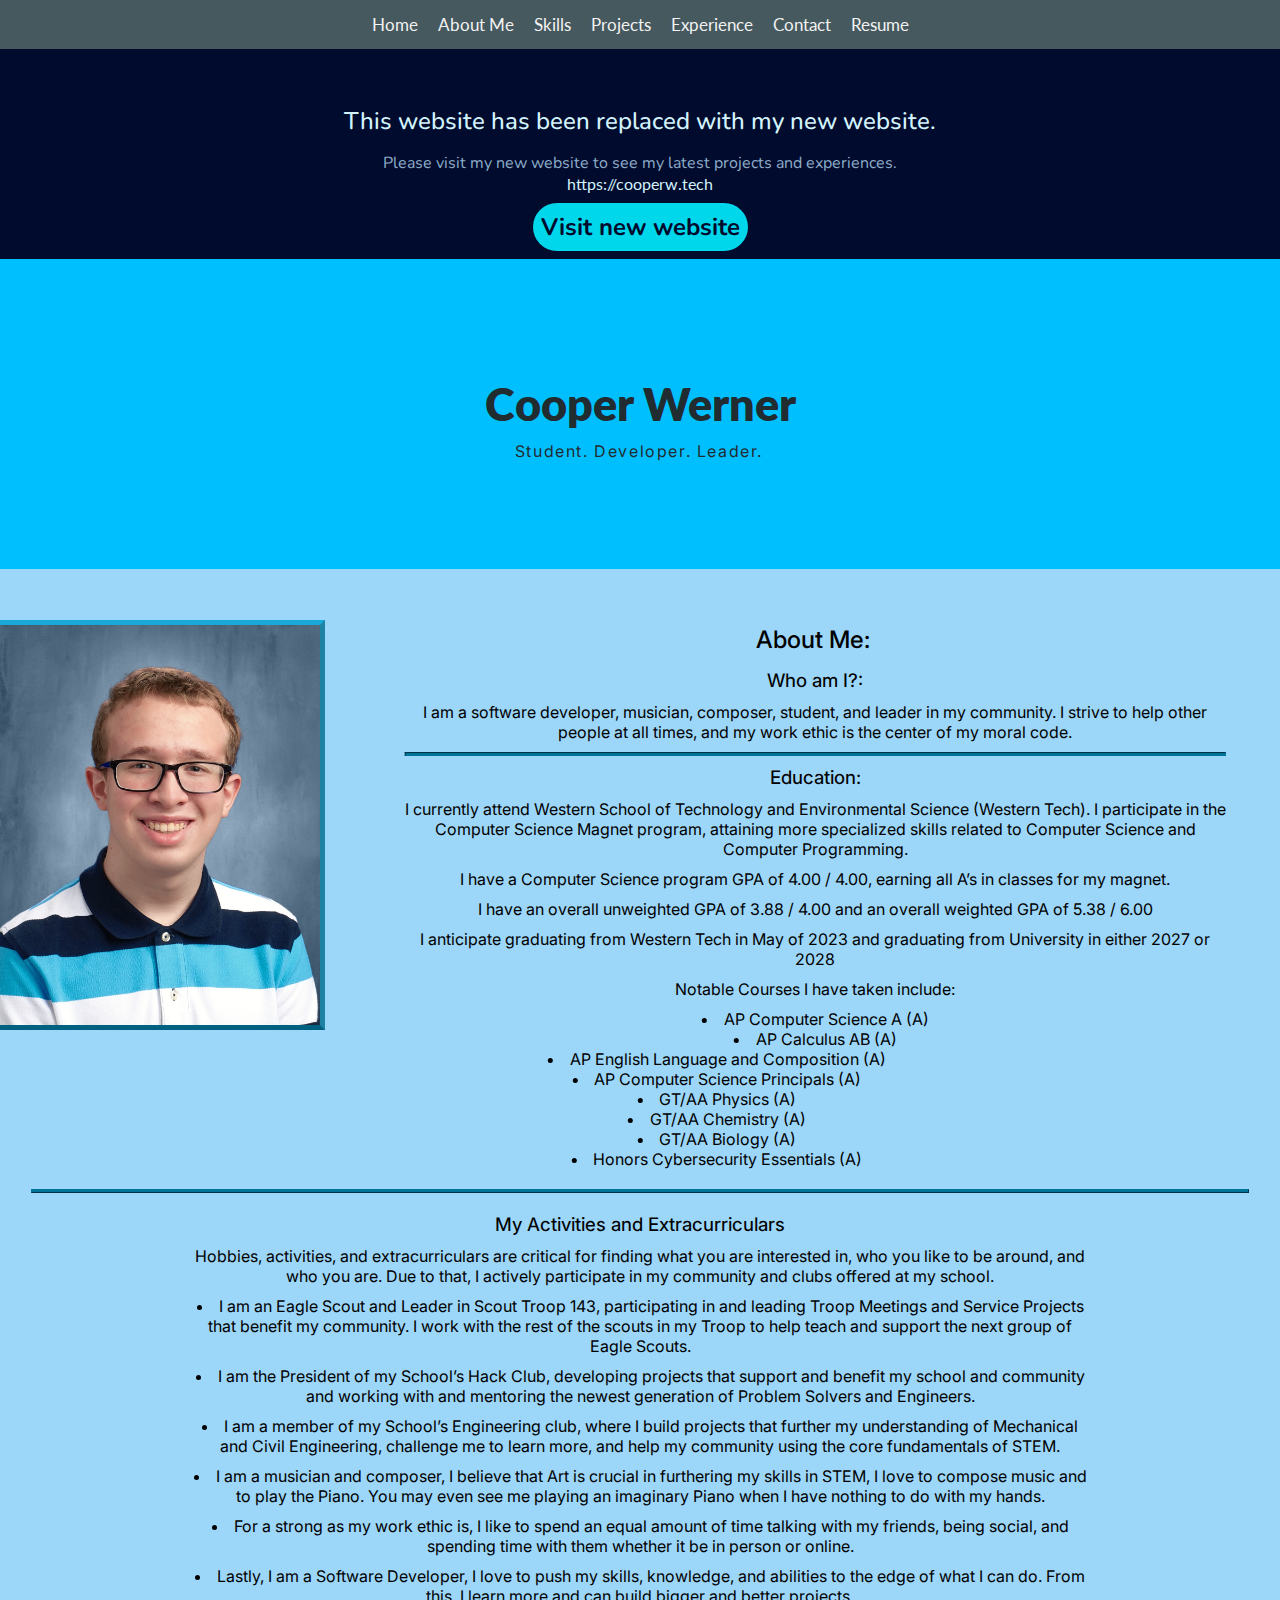
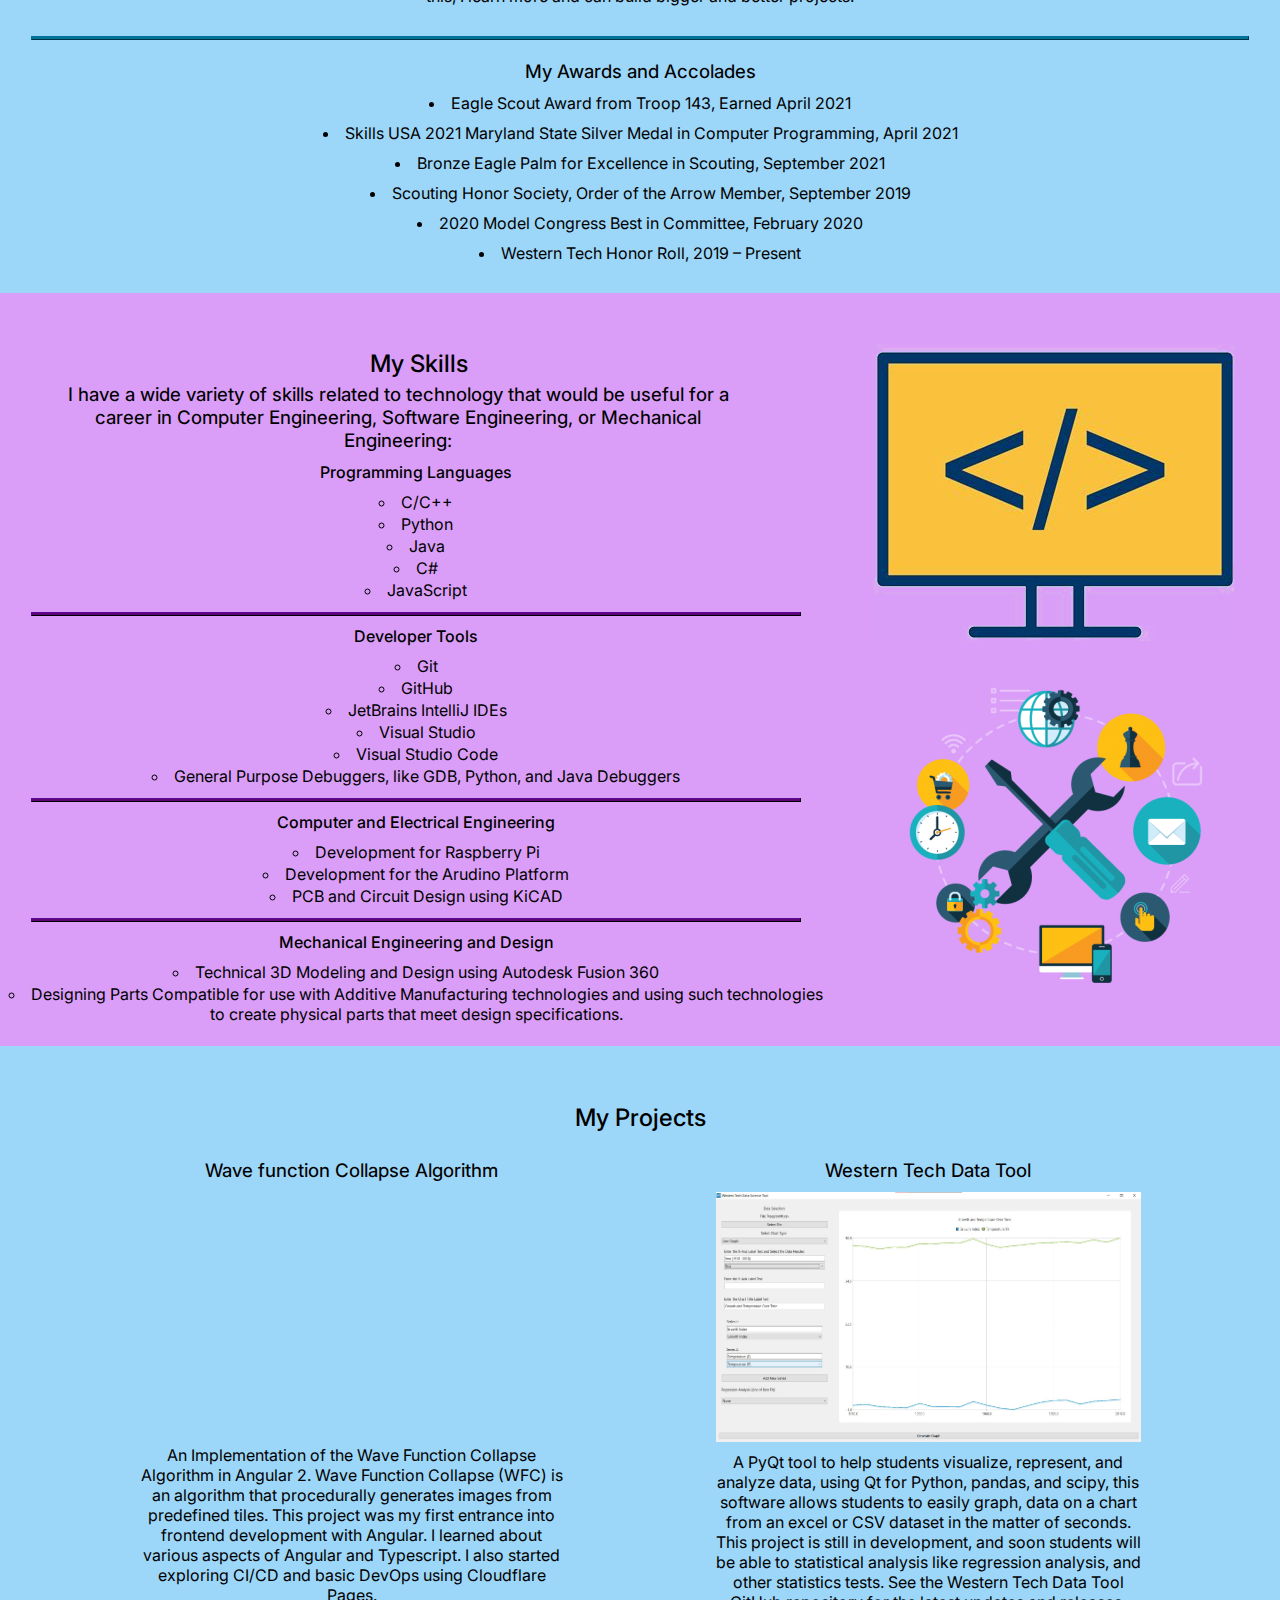
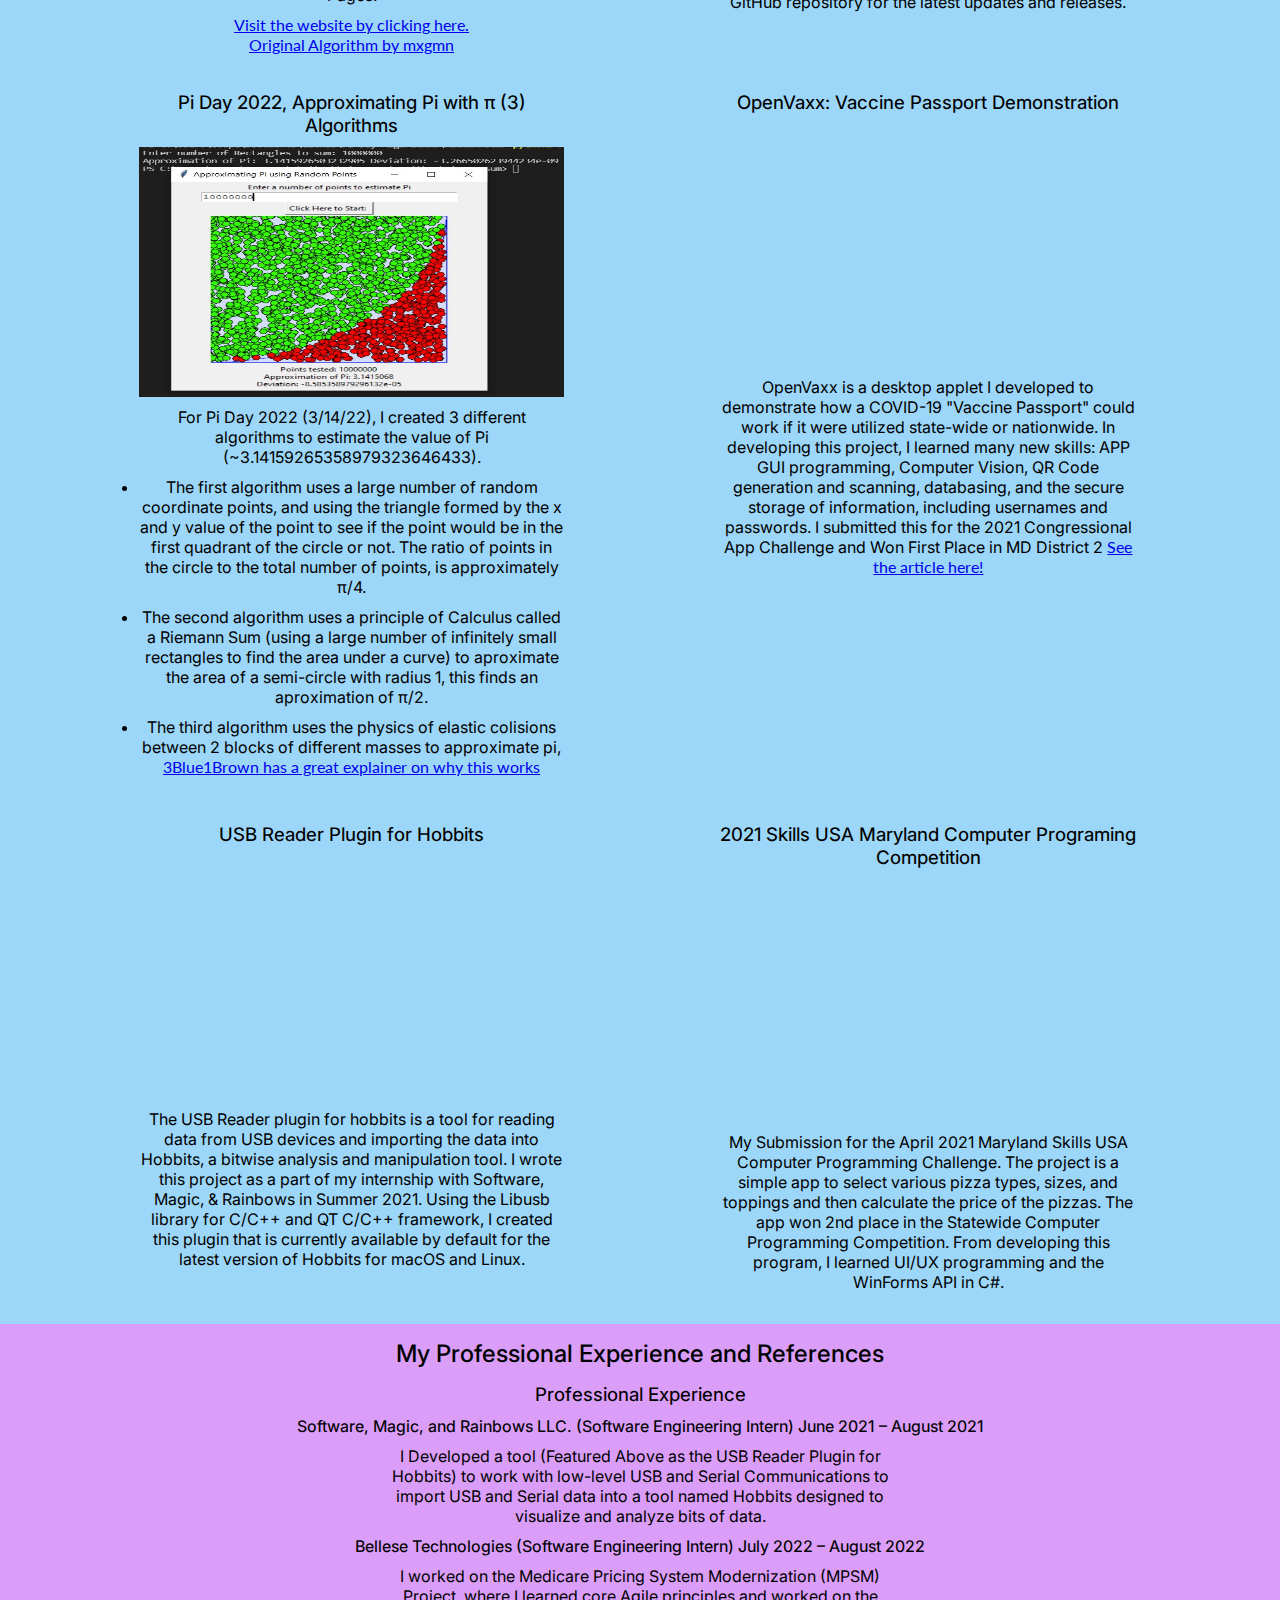
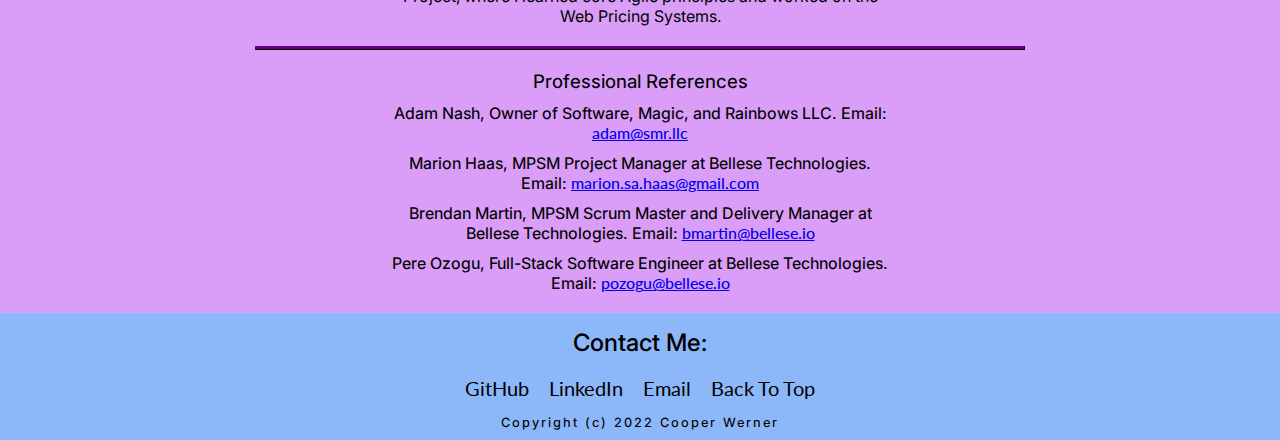
==== commit b7031180: "fixing header on mobile" ====
--- a/index.html
+++ b/index.html
@@ -54,13 +54,14 @@
 					href="assets/downloadables/CooperWernerResume2022.pdf"
 					download=""
 					>Resume</a
-				>
-			</div>
-
+                    >
+                </div>
+                
+            </header>
 <!-- Deprecation banner-->
 
 <div class="deprecation-banner">
-    <div style="padding-top: 50px;"></div>
+    <div style="padding-top: 100px;"></div>
     <h2 id="deprecation-header">This website has been replaced with my new website.</h2>
     <p class="deprecation-banner">
         Please visit my new website to see my latest projects
@@ -80,7 +81,6 @@
 					</div>
 				</div>
 			</div>
-		</header>
 		<div id="about">
 			<div id="pad"></div>
 			<div id="about_img">
--- a/assets/css/portfolio.css
+++ b/assets/css/portfolio.css
@@ -422,6 +422,19 @@
 	flex-direction: column;
 	font-family: "Nunito" !important;
 	color: #8eacc7;
+  word-wrap:normal;
+  overflow-wrap: break-word;
+}
+
+
+#deprecation-banner {
+  width: 100%;
+	font-family: "Nunito" !important;
+	color: #8eacc7;
+  word-wrap: normal;
+  overflow-wrap: break-word;
+  text-overflow: clip;
+  overflow: hidden;
 }
 
 #deprecation-header {
@@ -450,10 +463,9 @@
 	transition-duration: 150ms;
   font-family: 'Nunito';
   text-decoration: none;
-
   border-width: 0px;
   margin-bottom: 8px;
-  font-size: xx-large;
+  font-size: x-large;
 }
 
 #redirect-button:hover{
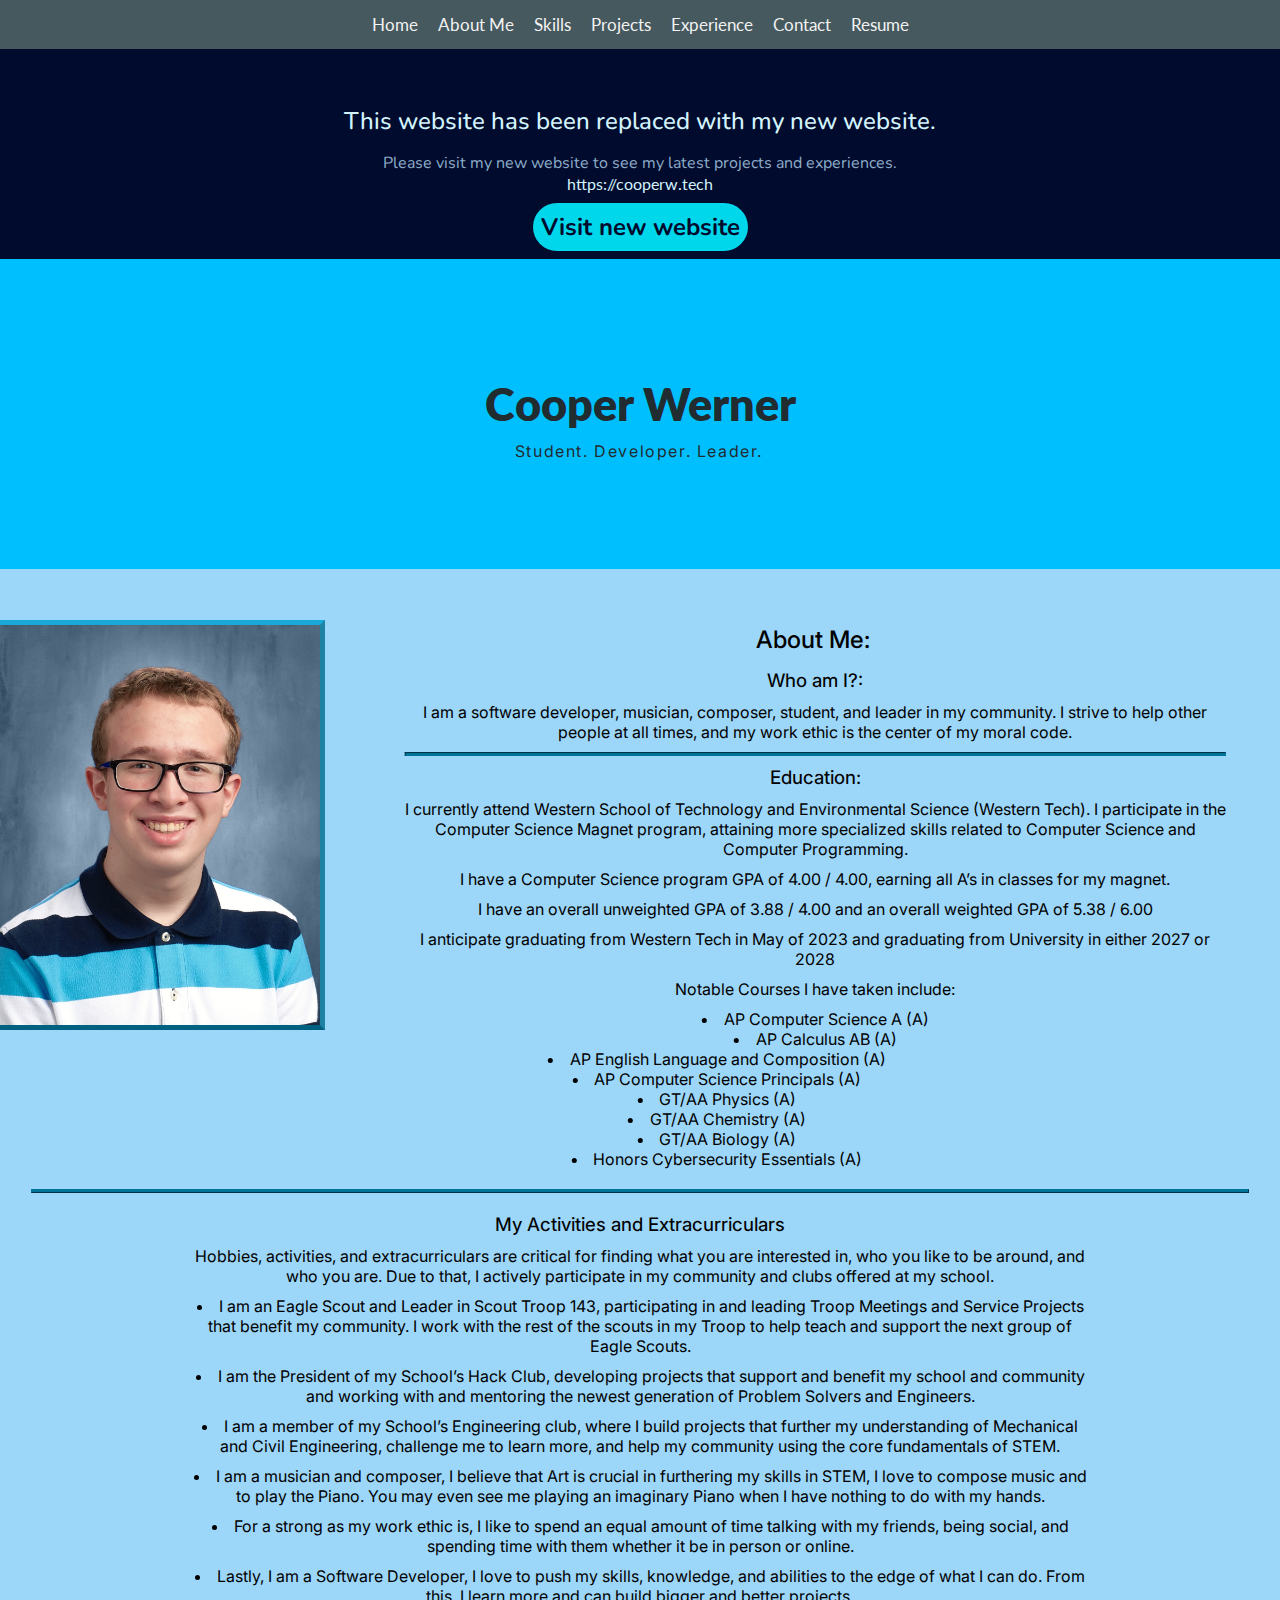
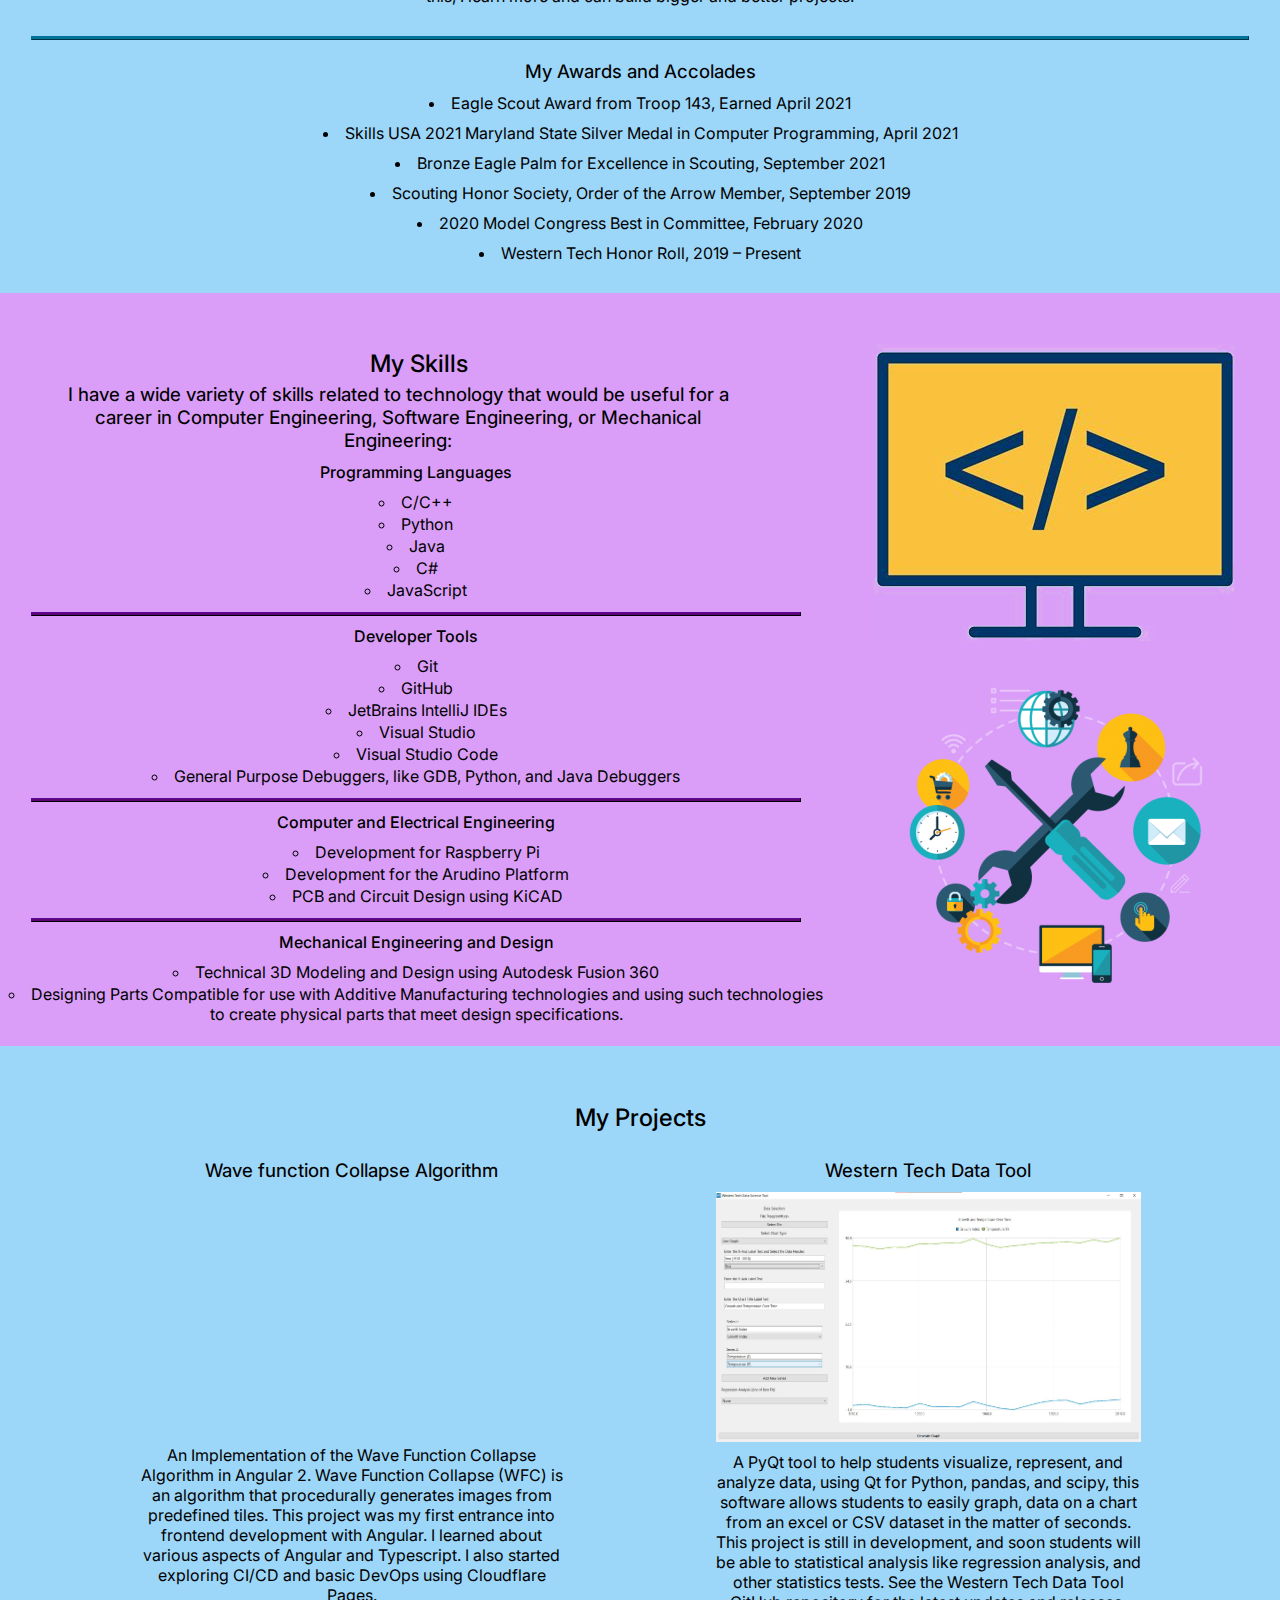
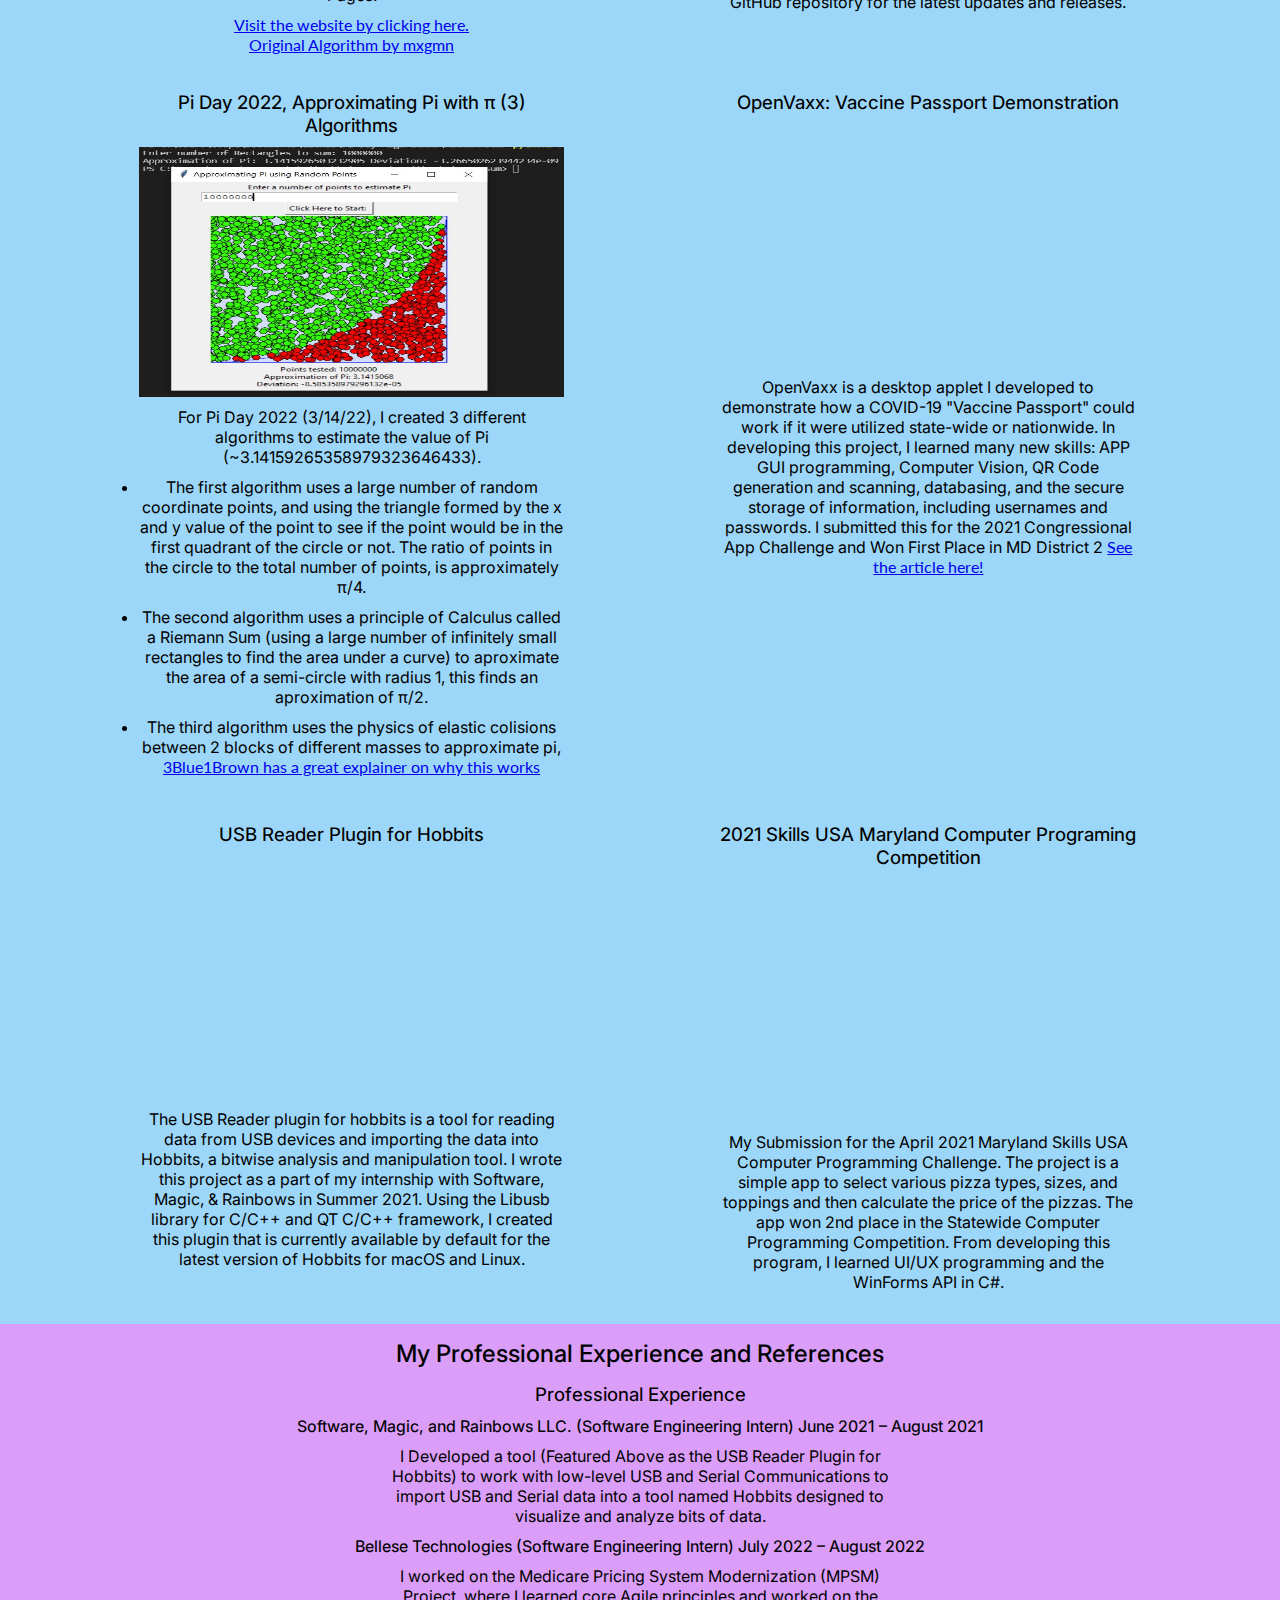
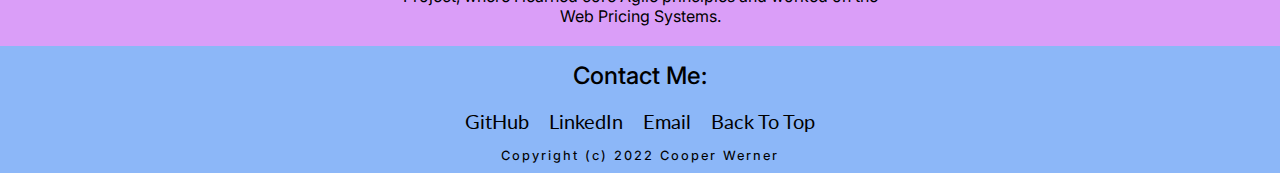
==== commit e6a8edb6: "Removing References" ====
--- a/index.html
+++ b/index.html
@@ -486,43 +486,6 @@
 				</li>
 			</ul>
 			<div id="pad5"></div>
-			<hr id="skillRule" />
-			<div id="pad5"></div>
-			<h3>Professional References</h3>
-			<ul>
-				<li>
-					<h4 class="reference">
-						Adam Nash, Owner of Software, Magic, and Rainbows LLC.
-						Email: <a href="mailto:adam@smr.llc">adam@smr.llc</a>
-					</h4>
-				</li>
-				<li>
-					<h4 class="reference">
-						Marion Haas, MPSM Project Manager at Bellese
-						Technologies. Email:
-						<a href="mailto:marion.sa.haas@gmail.com"
-							>marion.sa.haas@gmail.com</a
-						>
-					</h4>
-				</li>
-				<li>
-					<h4 class="reference">
-						Brendan Martin, MPSM Scrum Master and Delivery Manager
-						at Bellese Technologies. Email:
-						<a href="mailto:bmartin@bellese.io"
-							>bmartin@bellese.io</a
-						>
-					</h4>
-				</li>
-				<li>
-					<h4 class="reference">
-						Pere Ozogu, Full-Stack Software Engineer at Bellese
-						Technologies. Email:
-						<a href="mailto:pozogu@bellese.io">pozogu@bellese.io</a>
-					</h4>
-				</li>
-			</ul>
-			<div id="pad5"></div>
 		</div>
 		<footer>
 			<div id="pad5"></div>
